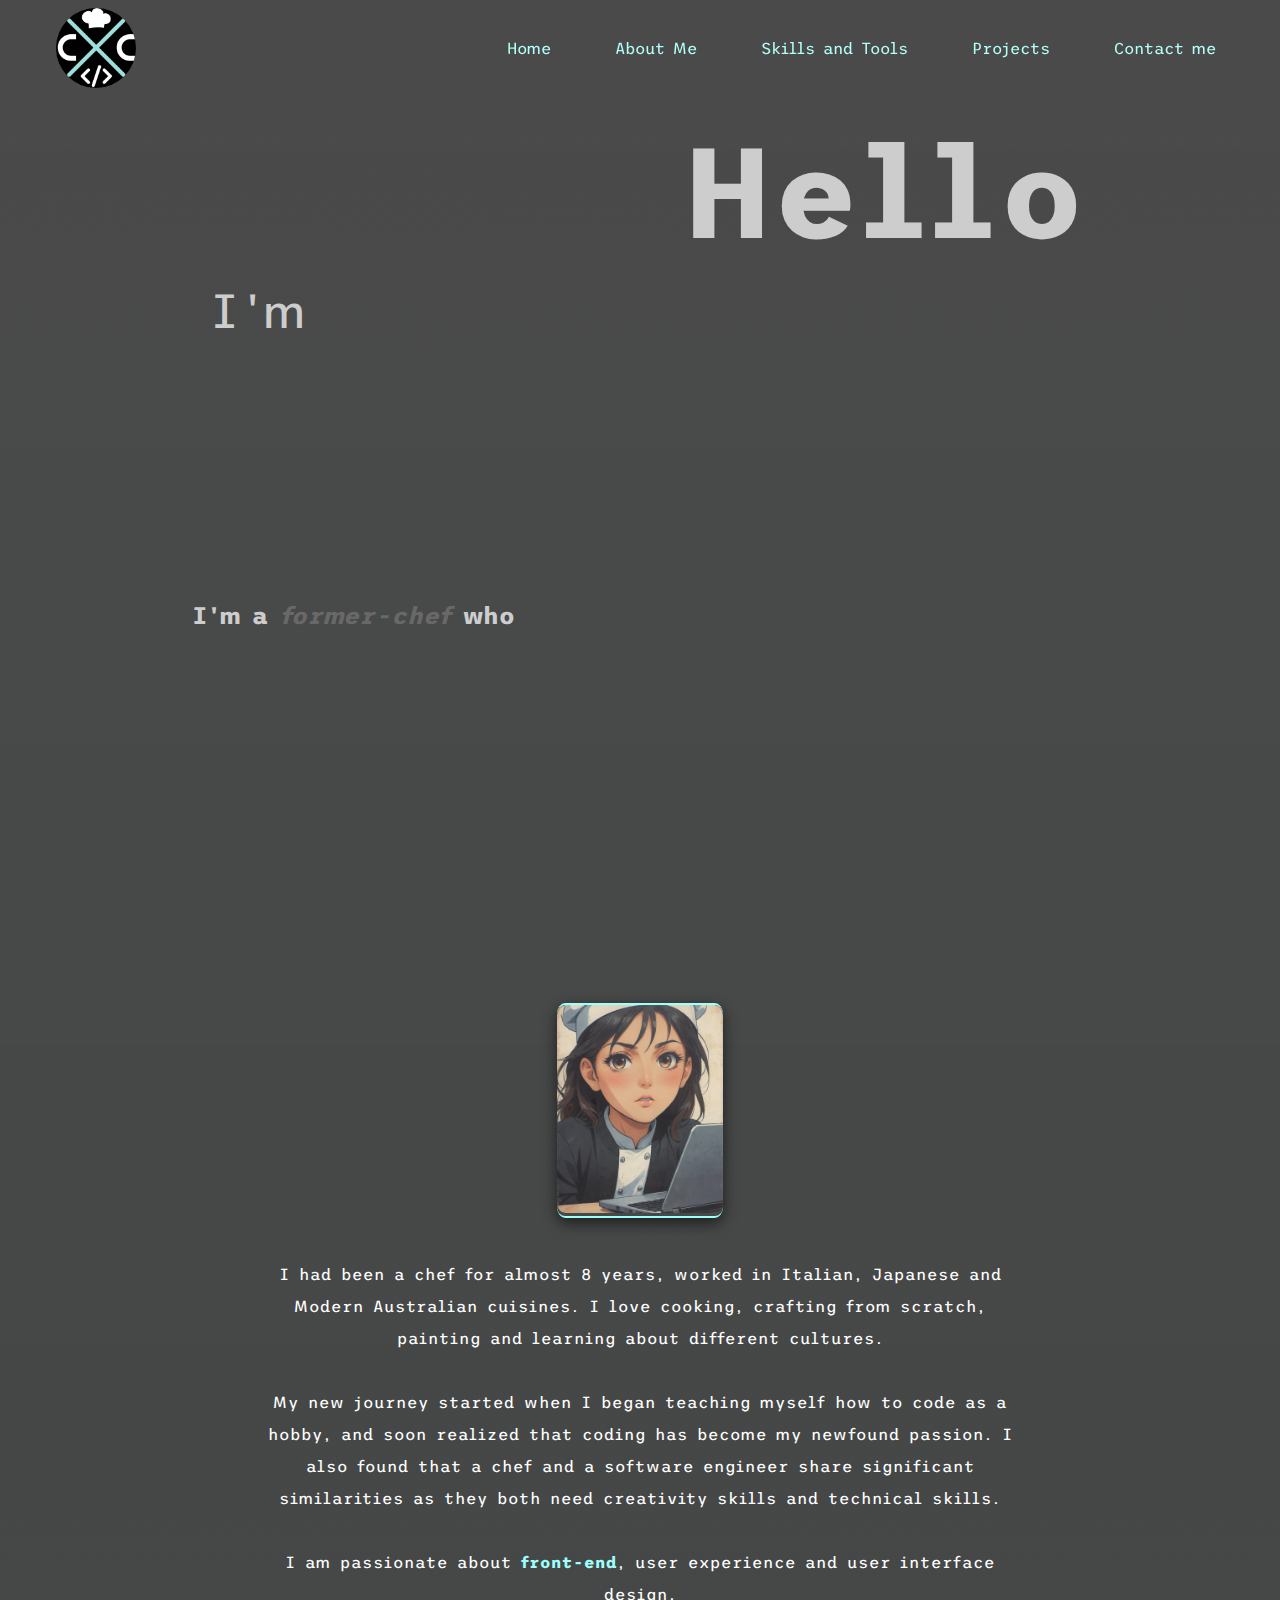
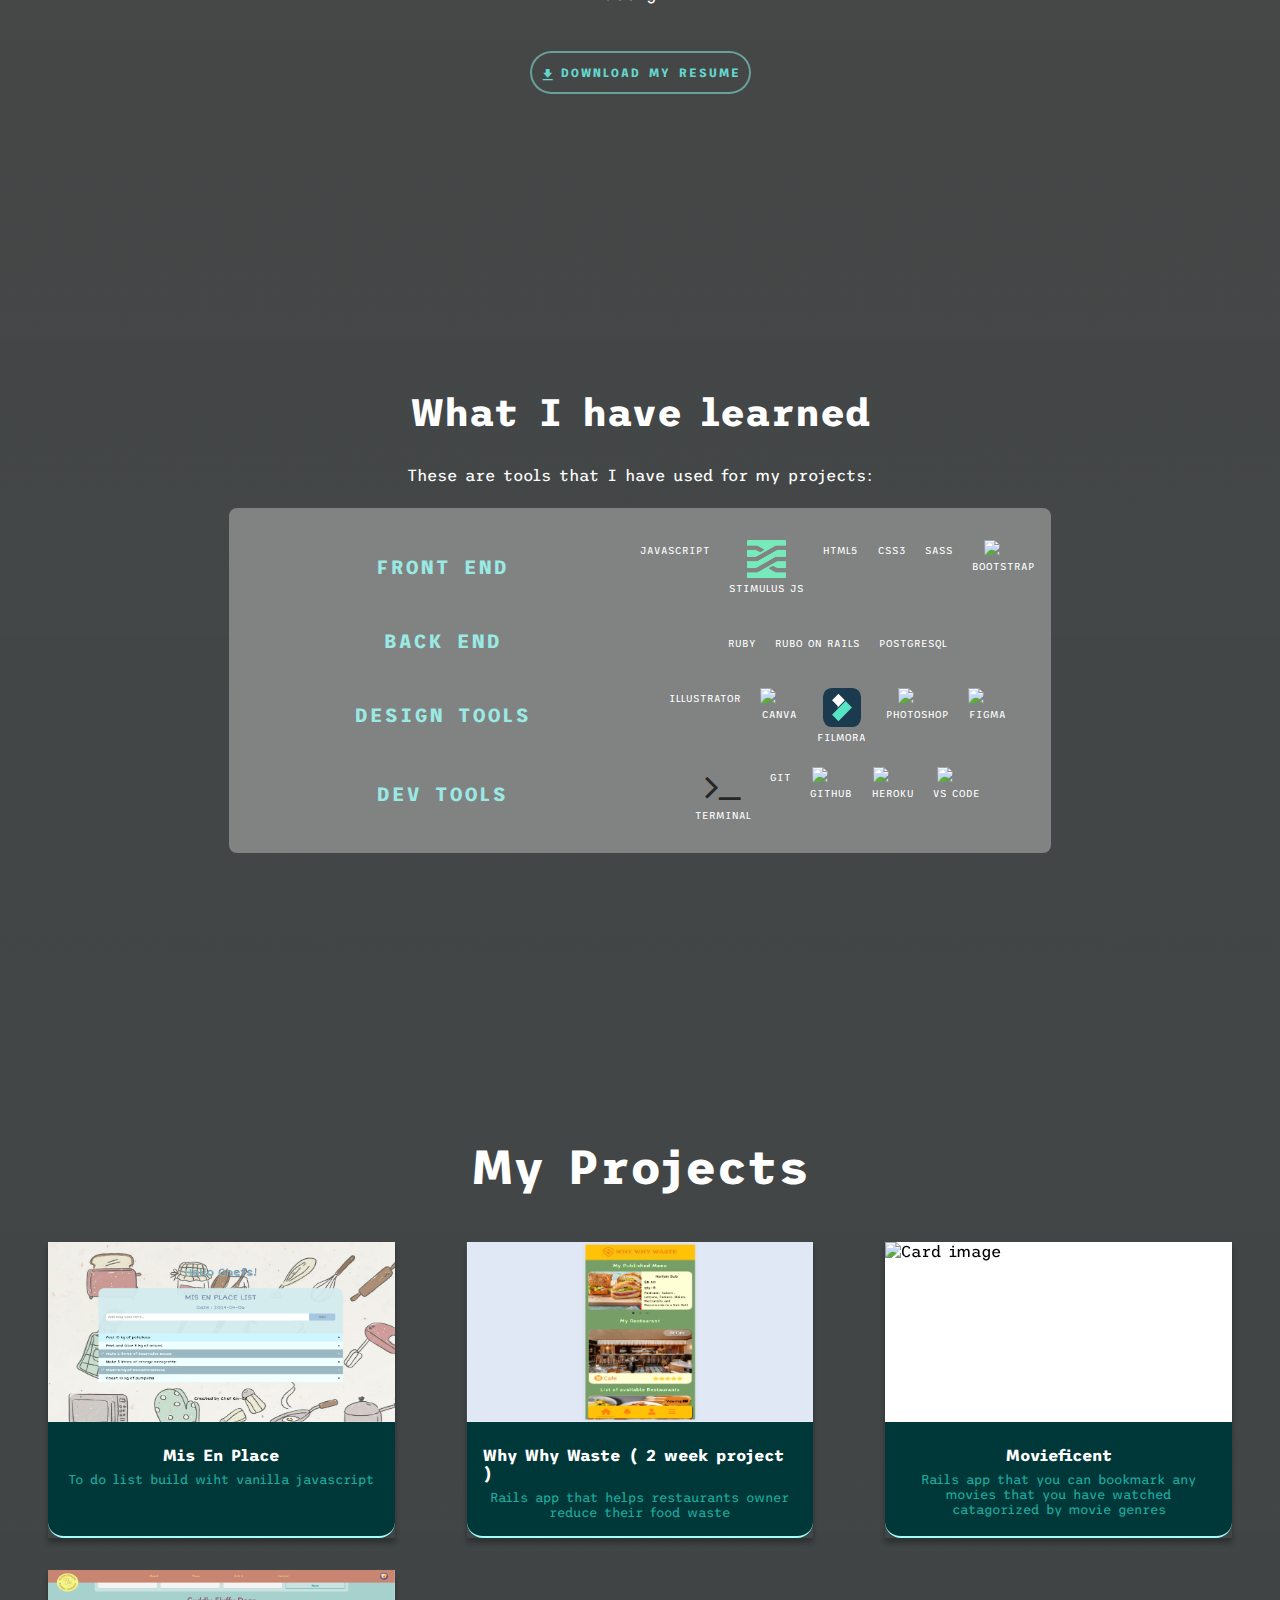
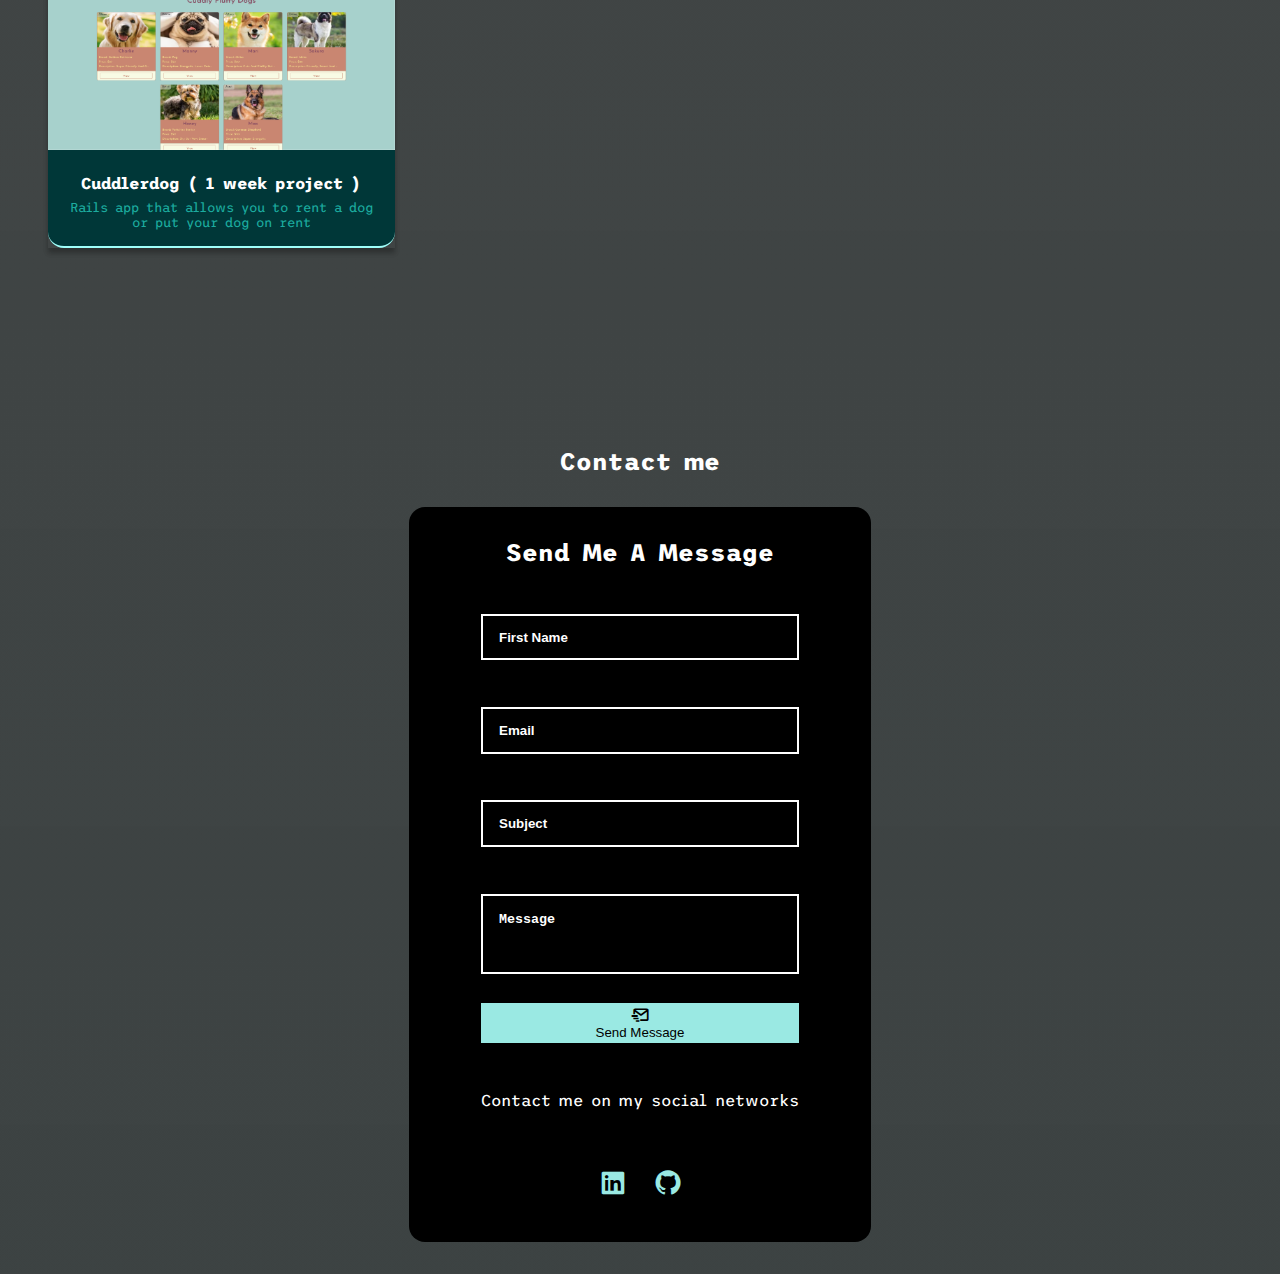
==== index.html @ 303bcf98 "changed about me style" ====
<!DOCTYPE html>
<html lang="en">
  <head>
    <meta charset="UTF-8">
    <meta name="viewport" content="width=device-width, initial-scale=1.0">
    <link rel="icon" href="./assets/images/code.png" type="image/x-icon">
    <title>From Chef to Coder</title>
    <link rel="stylesheet" href="./assets/css/style.css">
    <link href='https://unpkg.com/boxicons@2.1.4/css/boxicons.min.css' rel='stylesheet'>
    <link rel="stylesheet" href="https://maxcdn.bootstrapcdn.com/font-awesome/4.4.0/css/font-awesome.min.css">
    <!-- <link rel="stylesheet" href="https://cdn.jsdelivr.net/npm/bootstrap@4.3.1/dist/css/bootstrap.min.css" integrity="sha384-ggOyR0iXCbMQv3Xipma34MD+dH/1fQ784/j6cY/iJTQUOhcWr7x9JvoRxT2MZw1T" crossorigin="anonymous"> -->
    <link rel="stylesheet" href="https://cdn.rawgit.com/konpa/devicon/df6431e323547add1b4cf45992913f15286456d3/devicon.min.css">
    <link rel="stylesheet" href="https://use.fontawesome.com/releases/v5.0.13/css/all.css" integrity="sha384-DNO">
  </head>

<body>

<header class="header">
  <input type="checkbox" id="check">
  <label for="check" class="icons">
    <i class='bx bx-menu' id="menu-icon"></i>
    <i class='bx bx-x' id="close-icon"></i>
  </label>

  <div class="logo"><a href="#page-1" id="logo"><img id="logo" src="./assets/images/2.png" alt="logo"></a></div>
  <nav class="navbar">
      <ul class="links">
        <li><a href="#page-1" style="--i:0;">Home</a></li>
        <li><a href="#page-2" style="--i:1;">About Me</a></li>
        <li><a href="#page-3" style="--i:1;">Skills and Tools</a></li>
        <li><a href="#page-4" style="--i:2;">Projects</a></li>
        <li><a href="#page-5" style="--i:3;">Contact me</a></li>
      </ul>
    </nav>
</header>

<!---------------------------------- INDEX -------------------------------->
<div class="scroll-container">
  <div class="scroll-page" id="page-1">
    <section class="intro_section">
      <div class="section_container">
        <div id="intro_container">
          <div class="greet">
            <div class="floating">
              <h1 id="intro_greet">H</h1> <h1 id="intro_greet">e</h1> <h1 id="intro_greet">l</h1> <h1 id="intro_greet">l</h1> <h1 id="intro_greet">o</h1>
            </div>
          </div>
          <div class="greet_name">
              <span id="i_am">I'm </span>
              <div class="chutima_container">
                <div class="animated" id="chutima">
                  <div class="container">
                    <div class="row">
                      <div class="col-md-12 text-center">
                        <h3 class="animate-charcter"> CHUTIMA </h3>
                      </div>
                    </div>
                  </div>
                    <!-- <h2 class="intro_name" id="intro_name1">C</h2><h2 class="intro_name" id="intro_name2">H</h2><h2 class="intro_name" id="intro_name3">U</h2><h2 class="intro_name" id="intro_name4">T</h2><h2 class="intro_name" id="intro_name5">I</h2><h2 class="intro_name" id="intro_name6">M</h2><h2 class="intro_name" id="intro_name7">A</h2> -->
                </div>
              </div>
          </div>
          <h3 id="chef">I'm a <em style="color: #686868;">former-chef</em> who</h3>

          <div class="container">
            <div class="animated_intro" id="text_intro">
              <p>also happens to be a creative web developer deeply enthusiastic about crafting dynamic digital experiences on websites.</p>
            </div>
          </div>

        </div>
      </div>
    </section>
  </div>
</div>

<!--------------------------------- ABOUT ME -------------------------------->
<div class="scroll-container">
  <div class="scroll-page" id="page-2">
    <section class="about_me" id="about">
      <div class="about_container">
        <div class="about_content">
          <div class="photo_text">
            <!-- <div class="my_photo_heading"> -->
              <!-- <h1 id="about_me">About Me</h1> -->
              <div class="container_float">
                <div class="avatar">
                    <img id="my_photo" src="./assets/images/anime.png" alt="my_anime_photo"/>
                  </a>
                </div>
              <!-- <div class="my_photo">
                <img id="my_photo" src="./assets/images/anime.png" alt="my_anime_photo">
              </div> -->
              <!-- </div> -->
              <div class="intro_content">
                <p id="introduction">I had been a chef for almost 8 years, worked in Italian, Japanese and Modern Australian cuisines.
                  I love cooking, crafting from scratch, painting and learning about different cultures.
                  <br><br>My new journey started when I began teaching myself how to code as a hobby, and soon realized that coding has become my newfound passion.
                  I also found that a chef and a software engineer share significant similarities as they both need creativity skills and technical skills.
                  <br><br>I am passionate about <strong style="color: #9ffffa">front-end</strong>, user experience and user interface design.</p>
                <a href="./assets/resume/Chutima_Puthachon_resume_only.pdf" id="resume" download="chutima_resume" target="_blank"><i class='bx bxs-download'></i>Download my resume</a>
                <!-- </div> -->
              </div>

        </div>
      </div>
    </div>
    </section>
  </div>
</div>
<!-------------------------------- SKILLS AND TOOLS -------------------------------->
<div class="scroll-container">
  <div class="scroll-page" id="page-3">
    <section class="skills_section" id="skills">
      <div id="skill">
            <h2 id="skills_heading">What I have learned</h2>
              <span id="project_description">These are tools that I have used for my projects:</span>
                <div class="icons-skills">
                  <div class="skills-section row">
                    <h3 id="skill-header">FRONT END</h3>
                      <div class="frontend">
                        <div class="icon">
                          <i class="devicon-javascript-plain colored"></i>JAVASCRIPT</div>
                        <div class="icon">
                          <img src="./assets/images/stimulus-logo-00C9C155E0-seeklogo.com.png"/>STIMULUS JS</div>
                        <div class="icon">
                          <i class="devicon-html5-plain-wordmark colored"></i>HTML5</div>
                        <div class="icon">
                          <i class="devicon-css3-plain-wordmark colored"></i>CSS3</div>
                        <div class="icon">
                          <i class="devicon-sass-original colored"></i>SASS</div>
                        <div class="icon">
                          <img src="https://cdn.jsdelivr.net/gh/devicons/devicon@latest/icons/bootstrap/bootstrap-original-wordmark.svg" />BOOTSTRAP</div>
                      </div>
                    <h3 id="skill-header">BACK END</h3>
                      <div class="backend">
                        <div class="icon">
                          <i class="devicon-ruby-plain-wordmark colored"></i>RUBY</div>
                        <div class="icon">
                          <i class="devicon-rails-plain-wordmark colored"></i>RUBO ON RAILS</div>
                        <div class="icon">
                          <i class="devicon-postgresql-plain-wordmark colored"></i>POSTGRESQL</div>
                      </div>
                    <h3 id="skill-header">DESIGN TOOLS</h3>
                      <div class="design-tools">
                        <div class="icon">
                          <i class="devicon-illustrator-line colored"></i>ILLUSTRATOR</div>
                        <div class="icon">
                          <img src="https://cdn.jsdelivr.net/gh/devicons/devicon@latest/icons/canva/canva-original.svg" />CANVA</div>
                        <div class="icon">
                          <img src="./assets/images/filmora-logo-icon.svg" />FILMORA</div>
                        <div class="icon">
                          <img src="https://cdn.jsdelivr.net/gh/devicons/devicon@latest/icons/photoshop/photoshop-original.svg" />PHOTOSHOP</div>
                        <div class="icon">
                          <img src="https://cdn.jsdelivr.net/gh/devicons/devicon@latest/icons/figma/figma-original.svg" />FIGMA</div>
                      </div>
                    <h3 id="skill-header">DEV TOOLS</h3>
                      <div class="dev-tools">
                        <div class="icon">
                          <i class="fa fa-solid fa-terminal" style="color: #262626;"></i>TERMINAL</div>
                        <div class="icon">
                          <i class="devicon-git-plain colored"></i>GIT</div>
                        <div class="icon">
                          <img src="https://cdn.jsdelivr.net/gh/devicons/devicon@latest/icons/github/github-original.svg" />GITHUB</div>
                        <div class="icon">
                          <img src="https://cdn.jsdelivr.net/gh/devicons/devicon@latest/icons/heroku/heroku-original.svg" />HEROKU</div>
                        <div class="icon">
                          <img src="https://cdn.jsdelivr.net/gh/devicons/devicon@latest/icons/visualstudio/visualstudio-original.svg" />VS CODE</div>
                      </div>
                  </div>
                </div>
            </div>
    </section>
  </div>
</div>
<!-------------------------------- PROJECTS -------------------------------->
<div class="scroll-container">
  <div class="scroll-page" id="page-4">
    <section class="projects_section" id="projects">
      <h3 class="section_subtitle">
        <span id="project-header">My Projects</span>
      </h3>

      <div class="card-deck row">
        <div class="card">
          <div id="img-box">
            <img class="card-img-top" src="./assets/images/project1.png" alt="Card image">
            <div class="middle">
              <a href="https://giv-08.github.io/simple-to-do-list/" target="_blank" class="btn btn-custom">VIEW</a>

            </div>
          </div>
          <div class="card-body">
            <div class="skill-icons">
              <i class="devicon-html5-plain"></i>
              <i class="devicon-css3-plain"></i>
              <i class="devicon-javascript-plain"></i>
            </div>
            <h4 class="card-title">Mis En Place</h4>
            <p class="card-text">To do list build wiht vanilla javascript</p>
          </div>
        </div>

        <div class="card">
          <div id="img-box">
            <img class="card-img-top" src="./assets/images/project2.png" alt="Card image">
            <div class="middle">
              <a href="https://github.com/Giv-08/whywhywaste" target="_blank" class="btn btn-custom">VIEW</a>
            </div>
          </div>
          <div class="card-body">
            <div class="skill-icons">
              <i class="devicon-ruby-plain"></i>
              <i class="devicon-rails-plain-wordmark"></i>
              <i class="devicon-sass-original"></i>
              <i class="devicon-git-plain"></i>
              <i class="devicon-visualstudio-plain"></i>
              <i class="devicon-heroku-original-wordmark"></i>
              <i class="devicon-github-original"></i>
            </div>
            <h4 class="card-title">Why Why Waste ( 2 week project )</h4>
            <p class="card-text">Rails app that helps restaurants owner reduce their food waste</p>
          </div>
        </div>

        <div class="card">
          <div id="img-box">
            <img class="card-img-top" src="./assets/images/project3.png" alt="Card image">
            <div class="middle">
              <a href="https://github.com/Giv-08/rails-watch-list" target="_blank" class="btn btn-custom">VIEW</a>
            </div>
          </div>
          <div class="card-body">
            <div class="skill-icons">
              <i class="devicon-ruby-plain"></i>
              <i class="devicon-rails-plain-wordmark"></i>
              <i class="devicon-sass-original"></i>
              <i class="devicon-git-plain"></i>
              <i class="devicon-visualstudio-plain"></i>
              <i class="devicon-github-original"></i>
            </div>
            <h4 class="card-title">Movieficent</h4>
            <p class="card-text">Rails app that you can bookmark any movies that you have watched catagorized by movie genres</p>
          </div>
        </div>

        <div class="card">
          <div id="img-box">
            <img class="card-img-top" src="./assets/images/project4.png" alt="Card image">
            <div class="middle">
              <a href="https://github.com/Giv-08/ruby-cuddlerdog" target="_blank" class="btn btn-custom">VIEW</a>
            </div>
          </div>
          <div class="card-body">
            <div class="skill-icons">
              <i class="devicon-ruby-plain"></i>
              <i class="devicon-rails-plain-wordmark"></i>
              <i class="devicon-sass-original"></i>
              <i class="devicon-git-plain"></i>
              <i class="devicon-visualstudio-plain"></i>
              <i class="devicon-github-original"></i>
            </div>
            <h4 class="card-title">Cuddlerdog ( 1 week project )</h4>
            <p class="card-text">Rails app that allows you to rent a dog or put your dog on rent</p>
          </div>
        </div>

    </div>
  </section>
</div>
</div>

<!------------------------------- CONTACT ME ------------------------------->
<div class="scroll-container">
  <div class="scroll-page" id="page-5">
    <section class="contact_section" id="contact">
      <div class="contact_container">
        <h2 class="contact_title">
          <span style="color: white;">Contact me</span>
        </h2>
    </div>

    <div class="contact_mail">
      <h2 class="contact_title">
        Send Me A Message
      </h2>

      <form action="" class="contact_form" id="contact_form">
        <div class="contact_grop">
          <div class="contact_box contact_area">
            <input type="text" name="user_name" class="contact_input" id="name" required placeholder="First Name">
            <label for="name" class="contact_label">First Name</label>
          </div>
        </div>

        <div class="contact_email">
          <div class="contact_box contact_area">
            <input type="text" name="user_email" class="contact_input" id="email" required placeholder="Email">
            <label for="email" class="contact_label">Email</label>
          </div>
        </div>

        <div class="contact_grop">
          <div class="contact_box contact_area">
            <input type="text" name="user_subject" class="contact_input" id="subject" required placeholder="Subject">
            <label for="subject" class="contact_label">Subject</label>
          </div>
        </div>

        <div class="contact_grop">
          <div class="contact_box contact_area">
            <textarea type="text" name="user_message" class="contact_input" id="message" required placeholder="Message"></textarea>
            <label for="message" class="contact_label">Message</label>
          </div>
        </div>

        <p class="contact_message" id="contact_message"></p>

        <button class="contact_btn">
          <i class='bx bx-mail-send' ></i> Send Message
        </button>
      </form>

      <div class="contact_social">
        <div class="contact_box">
          <span id="contact_me">Contact me on my social networks</span>
        </div>
        <div class="contact_social_links">
          <a href="https://www.linkedin.com/in/chutima-puthachon-a42012284" target="_blank" class="social_link">
            <i class='bx bxl-linkedin-square' style="color: #9ae9e3;"></i>
          </a>
          <a href="https://github.com/Giv-08" target="_blank" class="social_link">
            <i class='bx bxl-github' style="color:#9ae9e3;"></i>
          </a>
        </div>
      </div>
    </div>
    </section>
  </div>
</div>
<!-------------------------------- FOOTER  ----------------------------------->



<!---------------------- EMAILJS ----------------------->
<script
  src="https://cdn.jsdelivr.net/npm/@emailjs/browser@4/dist/email.min.js">
</script>
<!-------------------- MAIN JS ------------------------>
<script
  type="text/javascript"
  src="./assets/js/main.js">
</script>
</body>
</html>
---- assets/css/style.css ----
@import url('https://fonts.googleapis.com/css2?family=Martian+Mono:wght@100..800&family=Trispace:wght@100..800&display=swap');
@import "font-awesome";
@import "responsive.css";

* {
  padding: 0;
  margin: 0;
  box-sizing: border-box;
}

body, html { overflow-x:hidden; }

html {
  scroll-behavior: smooth;
}

body {
  background-image: linear-gradient(#000000b5, rgba(2, 10, 10, 0.77)), url(https://wallpapers.com/images/hd/cooking-background-kk2seuicibm5qx0o.jpg);
  background-size: cover;
  background-position: center;
  font-family: "Trispace", sans-serif;
}

a {
  background-color: #ffffff3c;
  padding: 8px;
  border-radius: 1rem;
  text-decoration: none;
  color: #ffffff;
}
/* INDEX */

li {
  list-style: none;
  width: max-content;
}


p {
  color: #cdcdcd;
}
/* HEADER */
.header {
  display: flex;
  position: fixed;
  width: 100vw;
  z-index: 1;
}

.header::before {
  /* content: ""; */
  position: absolute;
  top: 0;
  left: 0;
  width: 100%;
  height: 100%;
}

a#logo {
  background: transparent;
}

div.logo {
  display: flex;
  align-items: center;
}

/* top link hover */
ul.links li a {
  background-image: linear-gradient(
    to right,
    #6ACFC7,
    #1c857d 50%,
    #b3fff9 50%
  );
  background-size: 200% 100%;
  background-position: -100%;
  display: inline-block;
  padding: 5px 0;
  position: relative;
  -webkit-background-clip: text;
  -webkit-text-fill-color: transparent;
  transition: all 0.3s ease-in-out;
}

ul.links li a:before {
  content: '';
  background: #6ACFC7;
  display: block;
  position: absolute;
  bottom: -3px;
  left: 0;
  width: 0;
  height: 3px;
  transition: all 0.3s ease-in-out;
}

ul.links li a:hover {
 background-position: 0;
}

ul.links li a:hover::before{
  width: 100%;
}

#logo {
  width: 80px;
  border-radius: 50%;
  margin: 0 1.5rem;
}

ul.links {
  display: flex;
  align-items: center;
}

ul.links li a {
  margin: 2rem;
  font-size: 1rem;
  color: #6ACFC7;
}

ul.links li a:hover {
  color: #85fff5;
  cursor: pointer;
  transition: 200ms ease-in-out;
}

.navbar {
  width: 100vw;
  height: 6rem;
  margin: 0 2rem;
  display: flex;
  justify-content: flex-end;
}

.navbar .logo a {
  font-size: 1.5rem;
  font-weight: bold;
}

/* ICON */
/* HAMBURGER BAR */
#check {
  display: none;
}

div.toggle_btn {
  display: flex;
  align-items: center;
}

.icons {
  position: absolute;
  right: 0;
  top: 5px;
  font-size: 2.8rem;
  color: white;
  cursor: pointer;
  display: none;
}

/* INDEX */
/* INTRODUCTION */
@keyframes float {
	0% {
		box-shadow: 0 5px 15px 0px rgba(0,0,0,0.6);
		transform: translatey(0px);
	}
	50% {
		box-shadow: 0 25px 15px 0px rgba(0,0,0,0.2);
		transform: translatey(-20px);
	}
	100% {
		box-shadow: 0 5px 15px 0px rgba(0,0,0,0.6);
		transform: translatey(0px);
	}
}

.container_float {
	width: 100%;
	height: 100%;
	display: flex;
	flex-direction: column;
	justify-content: center;
	align-items: center;
}

.avatar {
	box-sizing: border-box;
	border-top: 2px #9ffffa solid;
  border-bottom: 2px #9ffffa solid;
	border-radius: 5%;
	overflow: hidden;
	box-shadow: 0 5px 15px 0px rgba(0,0,0,0.6);
	transform: translatey(0px);
	animation: float 6s ease-in-out infinite;
	img { width: 100%; height: auto; }
}




div#intro_container {
  max-width: 100vw;
  height: 85vh;
}

.greet {
  display: flex;
  justify-content: flex-end;
}

h2#intro_name1.intro_name {
  color: #9ae9e3;
  font-size: 125px;
}

div.chutima_container {
  max-width: 100vw;
}

#chutima {
  display: flex;
  align-items: baseline;
  justify-content: flex-start;
}

h1#about_me {
  font-size: 4vw;
}

h1#intro_greet {
  font-size: 10vw;
  color: #cdcdcd;
  width: fit-content;
  letter-spacing: 5px;
}

h1#intro_greet:hover {
  color: #f0f0f0;
  cursor: pointer;
  transition: 400ms ease-in-out;
  text-shadow:  2px 2px 5px #a1a1a1;
}

#intro_container h2 {
  font-size: 6rem;
  color:#cdcdcd;
  margin-right: 1.5rem;
}

#i_am {
  font-size: 3rem;
  color:#cdcdcd;
}

em {
  margin: 0 12px;
}

div.greet_name {
  display: flex;
  justify-content: space-around;
}

h2.intro_name {
  font-size: 6rem;
}

.floating {
  animation-name: floating;
  animation-duration: 2.3s;
  animation-iteration-count: infinite;
  animation-timing-function: ease-in-out;
  margin-left: 30px;
  display: flex;
  flex-wrap: wrap;
  justify-content: center;
}

@keyframes floating {
  0% { transform: translate(0,  0px); }
  50%  { transform: translate(0, 15px); }
  100%   { transform: translate(0, -0px); }
}

#chef {
  font-size: 1.5rem;
  color: #cdcdcd;
  display: flex;
  justify-content: flex-start;
}

.animate-charcter {
  text-transform: uppercase;
  background-image: linear-gradient(204deg, #003b41 10%, #00805a 29%, #27f9e6 67%, #8dd2c5 50%);
  background-size: 200% auto;
  color: #fff;
  background-clip: text;
  -webkit-background-clip: text;
  -webkit-text-fill-color: transparent;
  animation: textclip 5s linear infinite;
  display: inline-block;
  font-size: 12vw;
  position: relative;
  right: 2rem;
}

@keyframes textclip {
  to {
    background-position: 200% center;
  }
}

.intro_text_wrap {
  display: flex;
  justify-content: flex-end;
}

div.intro_text {
  width: 70%;
  letter-spacing: 1px;
  font-size: 16px;
}

.animated_intro p {
  font-size: 1.5vw;
  position: relative;
  bottom: 30px;
  left: 12rem;
  line-height: 2rem;
  text-align: center;
}

section.intro_section {
  min-height: 100vh;
  display: flex;
  justify-content: center;
  align-items: flex-end;
}

div.section_container {
  width: 70%;
    color: white;
    display: flex;
    white-space: pre-line;
    justify-content: center;
}

/* ABOUT ME */
.scroll-container {
  display: flex;
  justify-content: center;
  position: relative;
  bottom: 2rem;
}

section.about_me {
  min-height: 100vh;
  position: relative;
}

#about_me {
  color: white;
  text-align: center;
  margin-bottom: 20px;
}

div.about_container {
  display: flex;
  justify-content: center;
}

div.my_photo {
  display: flex;
   justify-content: center;
}

div.photo_text {
  display: flex;
  flex-direction: column;
}

div.about_content {
  position: absolute;
  top: 15%;
  display: flex;
  max-width: 100vw;
  align-items: center;
  flex-direction: column;
}

img#my_photo {
  width: 13vw;
  border-radius: 5%;
}

#introduction {
  width: 65vw;
  text-align: center;
  color: white;
  padding: 40px;
  line-height: 2rem;
  letter-spacing: 1px;
}

div.intro_content {
  display: flex;
  align-items: center;
  flex-direction: column;
  margin-bottom: 2rem;
}

#resume:hover {
  transform: scale(1.08);
  transition: all .5s ease;
}

#resume {
  color: #9ae9e3;
}

/* SKILLS AND TOOLS */
/* icon */

i.bx.bxs-download {
  font-size: 15px;
  position: relative;
  top: 2px;
  margin-right: 4px;
}

div.icon {
  display: flex;
  flex-direction: column;
  font-size: 10px;
  align-items: center;
}

div.icons-skills {
  display: flex;
  max-width: 100vw;
  justify-content: center;
}

#skill-header {
  color: #9ae9e3;
}

#skill {
  color: white;
  text-align: center;
  width: 100vw;
}

div.skills-section {
  margin: 1.5rem 12rem;
  grid-template-columns: 1fr 1fr;
  align-items: center;
  font-size: 4vw;
}

.skills-section > h3 {
  font-size: 1.2rem;
  margin: 12px;
  letter-spacing: 3px;
}

.frontend, .backend, .database, .design-tools, .dev-tools {
  display: flex;
  justify-content: center;
  gap: 1.2rem;
}

.skills-section i {
  font-size: 3vw;
  margin-bottom: 5px;
}

.skills-section img {
  width: 3vw;
  margin-bottom: 5px;
}

div.skills-section.row {
  grid-template-columns: 1fr 1fr;
  display: grid;
  justify-items: center;
  grid-row-gap: 1.5rem;
  background: #ffffff54;
  padding: 2rem 1rem;
  border-radius: .5rem;
}

.iconify {
  font-size: 2.7em;
  margin-top: 2px;
}

/* CONTACT ME */
.contact {
  padding-bottom: 0;
}

.contact_container {
  margin-top: 5rem;
}

.contact_mail {
  background-color: black;
  padding: 2rem 4.5rem 2.5rem;
  border-radius: 1rem;
}

section#contact.contact_section {
  display: flex;
  flex-direction: column;
  align-items: center;
}

#contact_me {
  color: white;
}

.contact_title {
  color: white;
  text-align: center;
  margin-bottom: 2rem;
}

label {
  color: white;
}

.contact_form, .contact_group {
  display: grid;
  row-gap: 1.2rem;
}

.contact_form {
  position: relative;
}

.contact_box {
  position: relative;
  width: 100%;
  margin-top: 1rem;
  height: 58px;
}

.contact_input {
  position: absolute;
  width: 100%;
  height: 80%;
  background-color: black;
  border: 2px solid white;
  color: white;
  padding: .5rem 1rem;
  font-weight:700;
  transition: border .4s, background-color .4s;
}

textarea#message.contact_input {
  height: 5rem;
}

button.contact_btn {
  margin-top: 2rem;
  height: 2.5rem;
}

div.contact_social {
  display: flex;
  align-items: center;
  flex-direction: column;
  margin-top: 2rem;
}

.contact_input::placeholder {
  color: white;
  transition: opacity .4s;
}

.contact_input:focus {
  border: 3px solid white;
}

.contact_input:-webkit-autofill {
  transition: background-color 6000s, color 6000s;
}

.contact_label {
  position: absolute;
  top: -16px;
  left: 10px;
  color: white;
  font-size: .7rem;
  font-weight: 300;
  background-color: black;
  padding: 8px;
  pointer-events: none;
  transition: top .4s, opacity .4s, background-color .4s;
  opacity: 0;
}

.contact_area textarea {
  resize: none;
  padding-top: 1rem;
}

/* buttons */
a#resume {
  max-width: 20vw;
  display: flex;
  text-decoration: none;
  outline: none;
  cursor: pointer;
  font-size: 12px;
  line-height: 1;
  border-radius: 500px;
  transition-property: background-color, border-color, color, box-shadow, filter;
  transition-duration: .2s;
  border: 1px solid transparent;
  letter-spacing: 2px;
  text-transform: uppercase;
  white-space: normal;
  font-weight: 700;
  text-align: center;
  padding: 7px 10px 7px;
  color: #64d6ce;
  box-shadow: inset 0 0 0 2px #69a09c;
  background-color: #9fdfdb00;
  height: 5vh;
  transition: 300ms ease-in-out;
  align-items: center;
}

a#resume:hover {
  cursor: pointer;
  color: #9fdfdb;
  text-shadow: 1px 1px 1px 2px #1f2222;
  background-color: #04423ad8;
}

/*  animated text */
.animated {
	padding: 0;
	margin: 0;
	margin-left: 45%;
	transform: translateX(-100%);
	opacity: 0;
	animation: slide-in-anim 2.5s ease-in-out forwards;
}

.animated_intro {
	padding: 0;
	margin: 0;
	margin-left: 50%;
	transform: translateX(-100%);
	opacity: 0;
	animation: slide-in-anim 2.5s ease-in-out forwards;
}

div#text_intro.animated_intro {
  width: 80%;
}

@keyframes slide-in-anim {
	20% {
		opacity: 0;
	}
	60% {
		transform: translateX(-45%);
	}
	75% {
		transform: translateX(-52%);
	}
	100% {
		opacity: 1;
		transform: translateX(-50%);
	}
}

.contact_btn {
  background-color: #9ae9e3;
  cursor: pointer;
  border: none;
}

i.bx.bx-mail-send {
  font-size: 20px;
  display: flex;
  align-content: center;
  justify-content: center;
}

/* placeholder disappear */
.contact_input:focus::placeholder {
  opacity: 0;
}

/* move label up $ sticky label */
.contact_input:focus + .contact_label, .contact_input:not(:placeholder-shown).contact_input:not(:focus) + .contact_label {
  opacity: 1;
  top: -16px;
}

div.contact_social_links {
  margin-top: 1.2rem;
}

a.social_link {
  font-size: 30px;
  text-decoration: none;
  background: transparent;
}

.contact_social_links {
  column-gap: 2.75rem;
}

.social_link {
  padding: 5px;
  place-items: center;
  transition: background-color .3s;
}

.social_link:hover {
  color: #ffffff;
}

#contact_message {
  color: white;
  font-size: 15px;
  position: absolute;
  bottom: -2.5rem;
  left: 0;
  text-align: center;
}
/* skills and tools */
#skills {
  height: 100vh;
  display: flex;
  align-items: center;
}

#skills_heading {
  font-size: 3vw;
  margin: 2rem;
}

/* projects */
div.card-deck {
  margin: 3rem;
  display: grid;
  grid-template-columns: 1fr 1fr 1fr;
  column-gap: 4.5rem;
  row-gap: 2rem;
  justify-items: center;
}

#img-box {
  position: relative;
  background-color: white;
}

.card-img-top {
  height: 20vh;
  width: 100%;
  opacity: 1;
  display: block;
  transition: .5s ease;
  backface-visibility: hidden;
  /* background-color: linear-gradient(90deg, rgba(255, 255, 255, 0.607),rgba(0, 0, 0, 0.364)); */
}

.middle {
  transition: .5s ease;
  opacity: 0;
  position: absolute;
  top: 50%;
  left: 50%;
  transform: translate(-50%, -50%);
  -ms-transform: translate(-50%, -50%);
  text-align: center;
}

div.skill-icons i {
  color: #b7fff3;
}

#img-box:hover .card-img-top {
  opacity: 0.3;
}

#img-box:hover .middle {
  opacity: 1;
}

.projects {
  color: #93a1a1;
  background-color:  #1b776a;
  border-bottom: 1px solid #dbdbdb;
}

.projects p {
  font-size: 15px;
}

.btn-custom {
  position: absolute;
  top: 35%;
  left: 50%;
  transform: translate(-50%, -50%);
  -ms-transform: translate(-50%, -50%);
  background-color: #81fcd99b;
  color: white;
  font-size: 16px;
  padding: 12px 24px;
  border: none;
  cursor: pointer;
  border-radius: 5px;
}

.btn-custom:hover {
  transition: 200ms ease-in-out;
  background-color: transparent;
  border: 2px solid  #69cdb0;
  color:  #69cdb0;
}

.projects a {
  color: #fdf6e3;
}

.card-title {
  color: white;
}

.card-text {
  text-align: center;
  color: #1cab9f;
  font-size: 13px;
}

.card {
  position: relative;
  display: flex;
  width: 100%;
  box-shadow: 0 5px 5px 0 rgba(0, 0, 0, 0.17), 0 5px 5px 0 rgba(0, 0, 0, 0.13);
  flex-direction: column;
}

.card-body{
  display: flex;
  border-bottom: 2px solid #9ffffa;
  background-color: #003738;
  padding: 1rem 1rem;
  flex-direction: column;
  align-items: center;
  gap: .5rem;
  height: 100%;
  border-bottom-left-radius: 1rem;
  border-bottom-right-radius: 1rem;
}


h3.section_subtitle {
  text-align: center;
  color:white;
  font-size: 3rem;
}

#projects {
  height: 100vh;
  display: flex;
  align-items: center;
  flex-direction: column;
  justify-content: center;
}

/*--------------------- RESPONSIVE DESIGN ----------------------*/
@media(max-width: 1130px) {

  .skills-section img {
    width: 4vw;
  }

  .skills-section i {
    font-size: 4vw;
  }
}

@media(max-width: 992px) {

  .navbar .links {
    display: flex;
    font-size: 1rem;
  }

  #logo {
    width: 70px;
    transition: 400ms ease;
  }

  h1#intro_greet {
    font-size: 12vw;
  }

  #intro_container h2 {
    font-size: 4rem;
  }

  div#chutima.animated {
    position: relative;
    right: 1rem;
  }

  .animated_intro p {
    font-size: 2vw;
    position: relative;
    left: 8rem;
  }

  a#resume {
    max-width: 30vw;
    padding: 5px;
    height: 4.5vh;
  }

  i.bx.bxs-download {
    font-size: 17px;
    position: relative;
    left: 5px;
  }

  .skills-section i {
    font-size: 5vw;
  }

  .skills-section img {
    width: 5vw;
  }

  div.card-deck {
    grid-template-columns: 1fr 1fr;
    row-gap: 2rem;
  }

  #projects {
    position: relative;
    top: 15%;
  }
}
/* ------------------------------------------------------- */
@media (max-width: 768px) {
  div#intro_container {
    height: 80vh;
  }

  #logo {
    top: 10px;
    position: relative;
    width: 65px;
  }

  ul.links li a {
    font-size: 1rem;
    margin: 1.2rem;
  }

  h1#intro_greet {
    font-size: 15vw;
    right: 8vw;
    position: relative;
  }

  #i_am {
    font-size: 5vw;
    margin-left: 2rem;
  }

  #chutima {
  display: flex;
  justify-content: center;
  align-items: center;
  }

  #intro_container h2 {
    font-size: 3.5rem;
  }

  #chef {
    font-size: 4vw;
    margin-left: 2rem;
  }

  .animated_intro p {
    font-size: 2.2vw;
    position: relative;
    bottom: 30px;
    left: 2rem;
  }

  .icons {
    display: inline-flex;
    padding: 2rem;
    position: absolute;
    top:0;
  }

  #check:checked~.icons #menu-icon {
    display: none;
  }

  .icons #close-icon {
    display: none;
  }

  #check:checked~.icons #close-icon {
    display: block;
  }

  .navbar {
    display: flex;
    align-items: center;
    justify-content: center;
    position: absolute;
    top: 110%;
    left: -30px;
    height: 0;
    overflow: hidden;
    width: 100%;
    background: rgb(0 0 0 / 17%);
    backdrop-filter: blur(10px);
  }

  #check:checked~.navbar {
    height: 14rem;
  }

  .navbar .links {
    display: flex;
    flex-direction: column;
  }
  .navbar a {
    display: block;
    font-size: 0.8rem;
    margin: 0;
    text-align: center;
    transform: translateY(-10px);
    transition: .3s ease;
    opacity: 0;
  }

  #check:checked~.navbar {
    height: 10rem;
  }

  #check:checked~.navbar a {
    transform: translateY(-15px);
    opacity: 1;
    transition-delay: calc(.15 * var(--i)) ;
  }

  li {
    margin-bottom: -30px;
  }

  .scroll-container {
    display: flex;
    justify-content: center;
    position: relative;
    bottom: 20px;
  }

  p#introduction {
    font-size: 0.8rem;
    letter-spacing: 1px;
    line-height: 20px;
  }

  img#my_photo {
    width: 22vw;
  }

  a#resume {
    max-width: 30vw;
    padding: 10px;
    height: 4.5vh;
    font-size: 12px;
  }

  .skills-section i {
    font-size: 5vw;
  }

  .skills-section img {
    width: 5vw;
  }

  div.skills-section {
    margin: 2rem 4rem;
  }
  .skills-section > h3 {
    font-size: .8rem;
  }

  .projects_subtitle {
    font-size: 2.2vw;
  }

  #projects {
  position: relative;
  top: 10%;
  }

  h3.section_subtitle {
  font-size: 2rem;
  }

  .projects_container {
    grid-template-columns: 1fr 1fr;
  }
}
/* ------------------------------------------------------- */
@media(max-width: 600px) {
  .projects_container {
  row-gap: 5rem;
  }

  div.card-deck {
    grid-template-columns: 1fr;
    row-gap: 2rem;
  }
}
/* ------------------------------------------------------- */
@media(max-width: 500px) {
  div#intro_container {
    height: 80vh;
  }

  p#introduction {
    font-size: 0.7rem;
    letter-spacing: 1px;
    line-height: 15px;
  }

  #intro_container h2 {
    font-size: 3rem;
    margin-right: .8rem;
  }

  #chef {
    font-size: 5vw;
    margin-left: 2rem;
  }

  .animated_intro p {
    font-size: 3vw;
    position: relative;
    bottom: 30px;
    left: 1rem;
  }

  img#my_photo {
    width: 20vw;
  }

  a#resume {
    max-width: 35vw;
    padding: 10px;
    height: 4.5vh;
    font-size: 10px;
  }

  .frontend, .backend, .database, .design-tools, .dev-tools {
  gap: 1rem;
  }

  div.skills-section.row {
    grid-template-columns: 1fr;
  }

  #skills_heading {
    font-size: 4vw;
  }

  #project_description {
    font-size: 12px;
  }

  .projects_container {
    grid-template-columns: 1fr;
    row-gap: 2rem;
  }

  .projects_subtitle {
    font-size: 3.8vw;
  }

  #projects {
    position: relative;
    top: 5%;
  }

  .projects_img {
    max-width: 65vw;
  }
}

/* ------------------------------------------------------- */
@media(max-width: 375px) {
  #intro_container h2 {
    font-size: 2rem;
    margin-right: 1rem;
  }

  div#intro_container {
    height: 75vh;
  }

  h2#intro_name1.intro_name {
    font-size: 3.5rem;
  }

  div.greet_name {
    display: flex;
    justify-content: center;
  }

  img#my_photo {
    width: 25vw;
  }

  .animated_intro p {
    font-size: 4vw;
    position: relative;
    bottom: 30px;
    left: 1rem;
  }

  a#resume {
    position: relative;
    bottom: 1rem;
    max-width: 40vw;
    padding: 7px;
    height: 4.5vh;
    font-size: 8px;
  }

  .scroll-container {
    display: flex;
    justify-content: center;
    position: relative;
    top: 2rem;
  }

  /* h2#skills {
    font-size: 4vw;
    margin-top: 3rem;
  } */

  .skills-section i {
    font-size: 6vw;
  }

  .skills-section img {
    width: 6vw;
  }

  .frontend, .backend, .database, .design-tools, .dev-tools {
    display: grid;
    grid-template-columns: 1fr 1fr;
  }

  div.about_content {
    position: absolute;
    top: 10%;
    display: flex
  }

  h3.section_subtitle {
    font-size: 1.5rem;
  }

  .projects_container {
    row-gap: 1rem;
  }

  .projects_title {
    font-size: 20px;
  }

  #projects {
    position: relative;
    top: 10%;
  }
}

/* ------------------------------------------------------- */
@media(max-width: 280px) {
  .animated_intro p {
  font-size: 4vw;
  position: relative;
  bottom: 30px;
  left: 1rem;
  }

  #i_am {
    font-size: 6vw;
    margin-left: 3rem;
  }
  p#introduction {
    font-size: 0.5rem;
    letter-spacing: 1px;
    line-height: 15px;
  }

  #introduction {
    min-width: 75vw;
  }

  div.my_photo_heading {
    position: relative;
    right: -25px;
    bottom: 20px;
  }

  a#resume {
    max-width: 50vw;
    padding: 7px;
    height: 4.5vh;
    font-size: 8px;
  }

  /* h2#skills {
    margin-top: 2rem;
    font-size: 6vw;
  } */

  .scroll-container {
    display: flex;
    justify-content: center;
    position: relative;
    bottom: 70px;
  }

  div.about_content {
    position: absolute;
    top: 15%;
  }

  /* #skill {
    margin-top: 1rem;
  } */

  /* div.skills-section.row {
    grid-template-columns: 1fr 1fr;
  } */

  .skills-section > h3 {
    font-size: 0.5rem;
  }

  .projects_subtitle {
    font-size: 4vw;
  }

  ul.links li a {
    font-size: 0.8rem;
    margin: 1.2rem;
  }
}
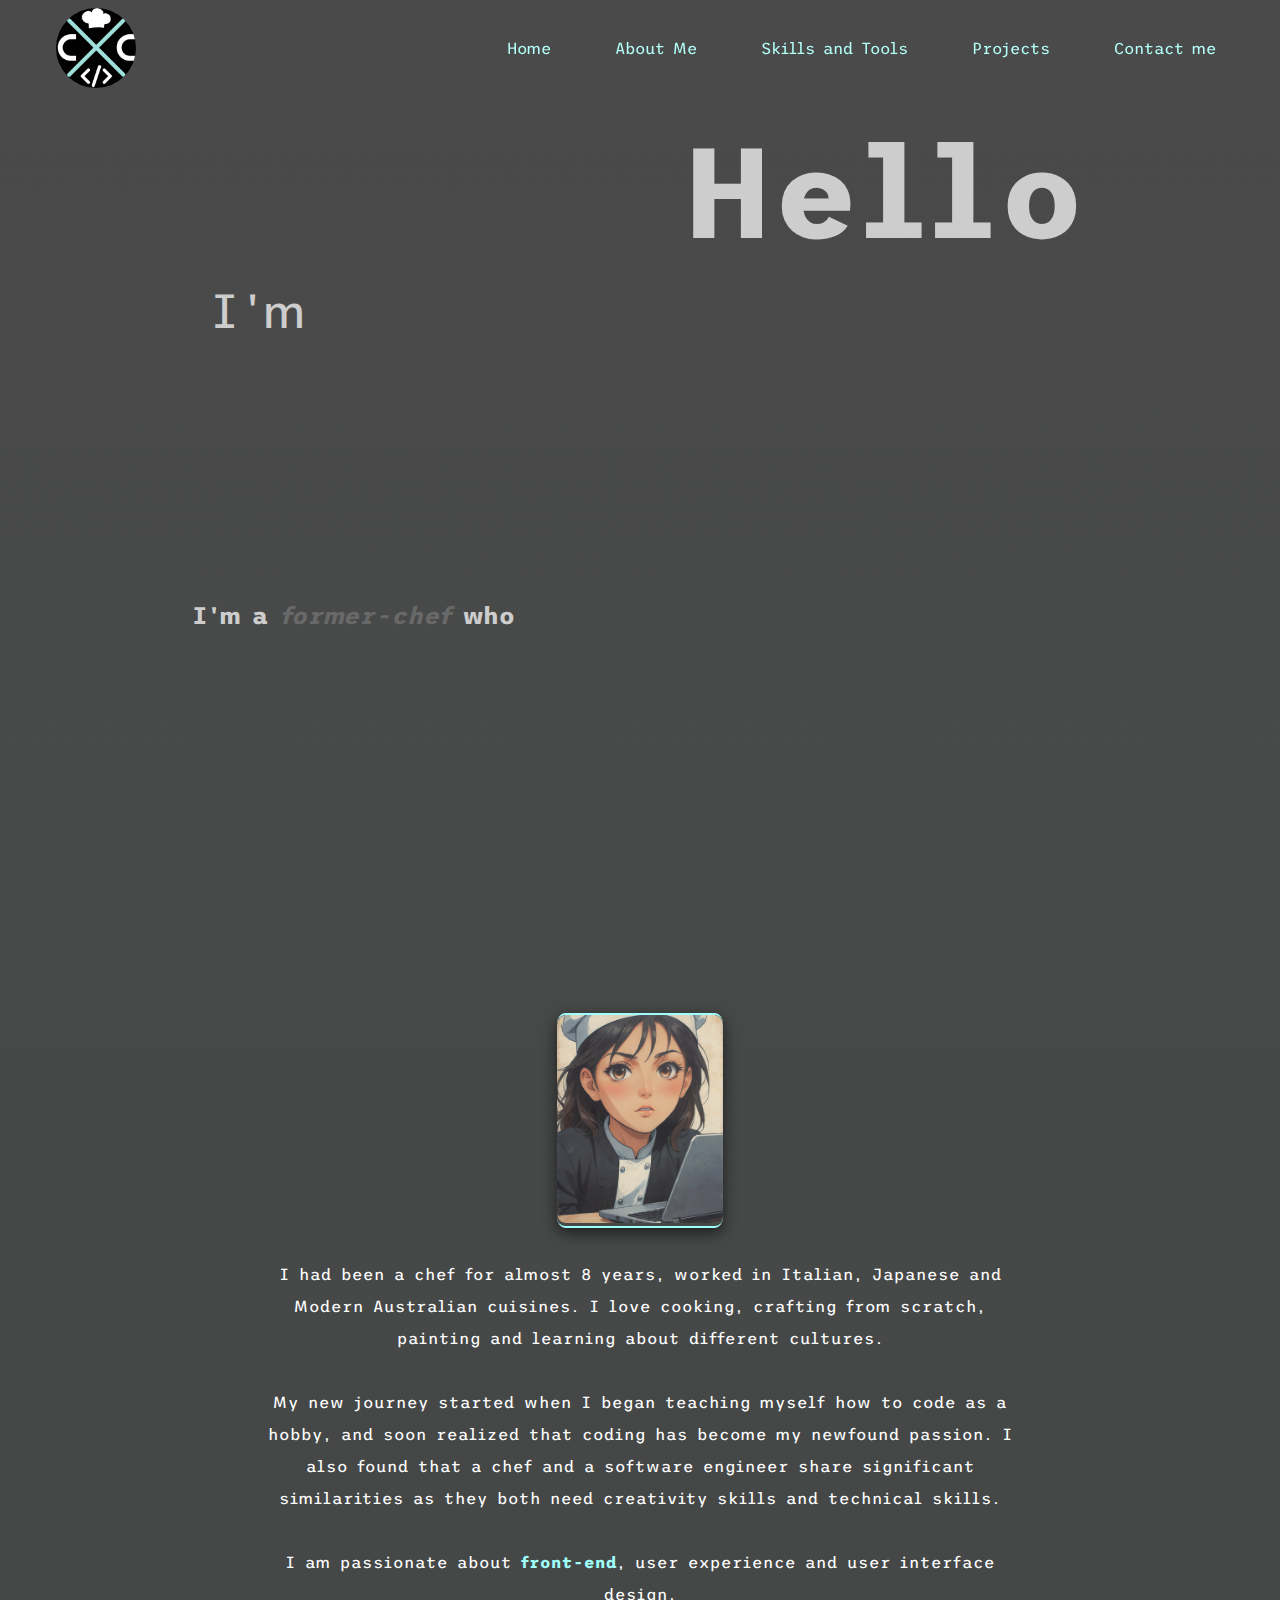
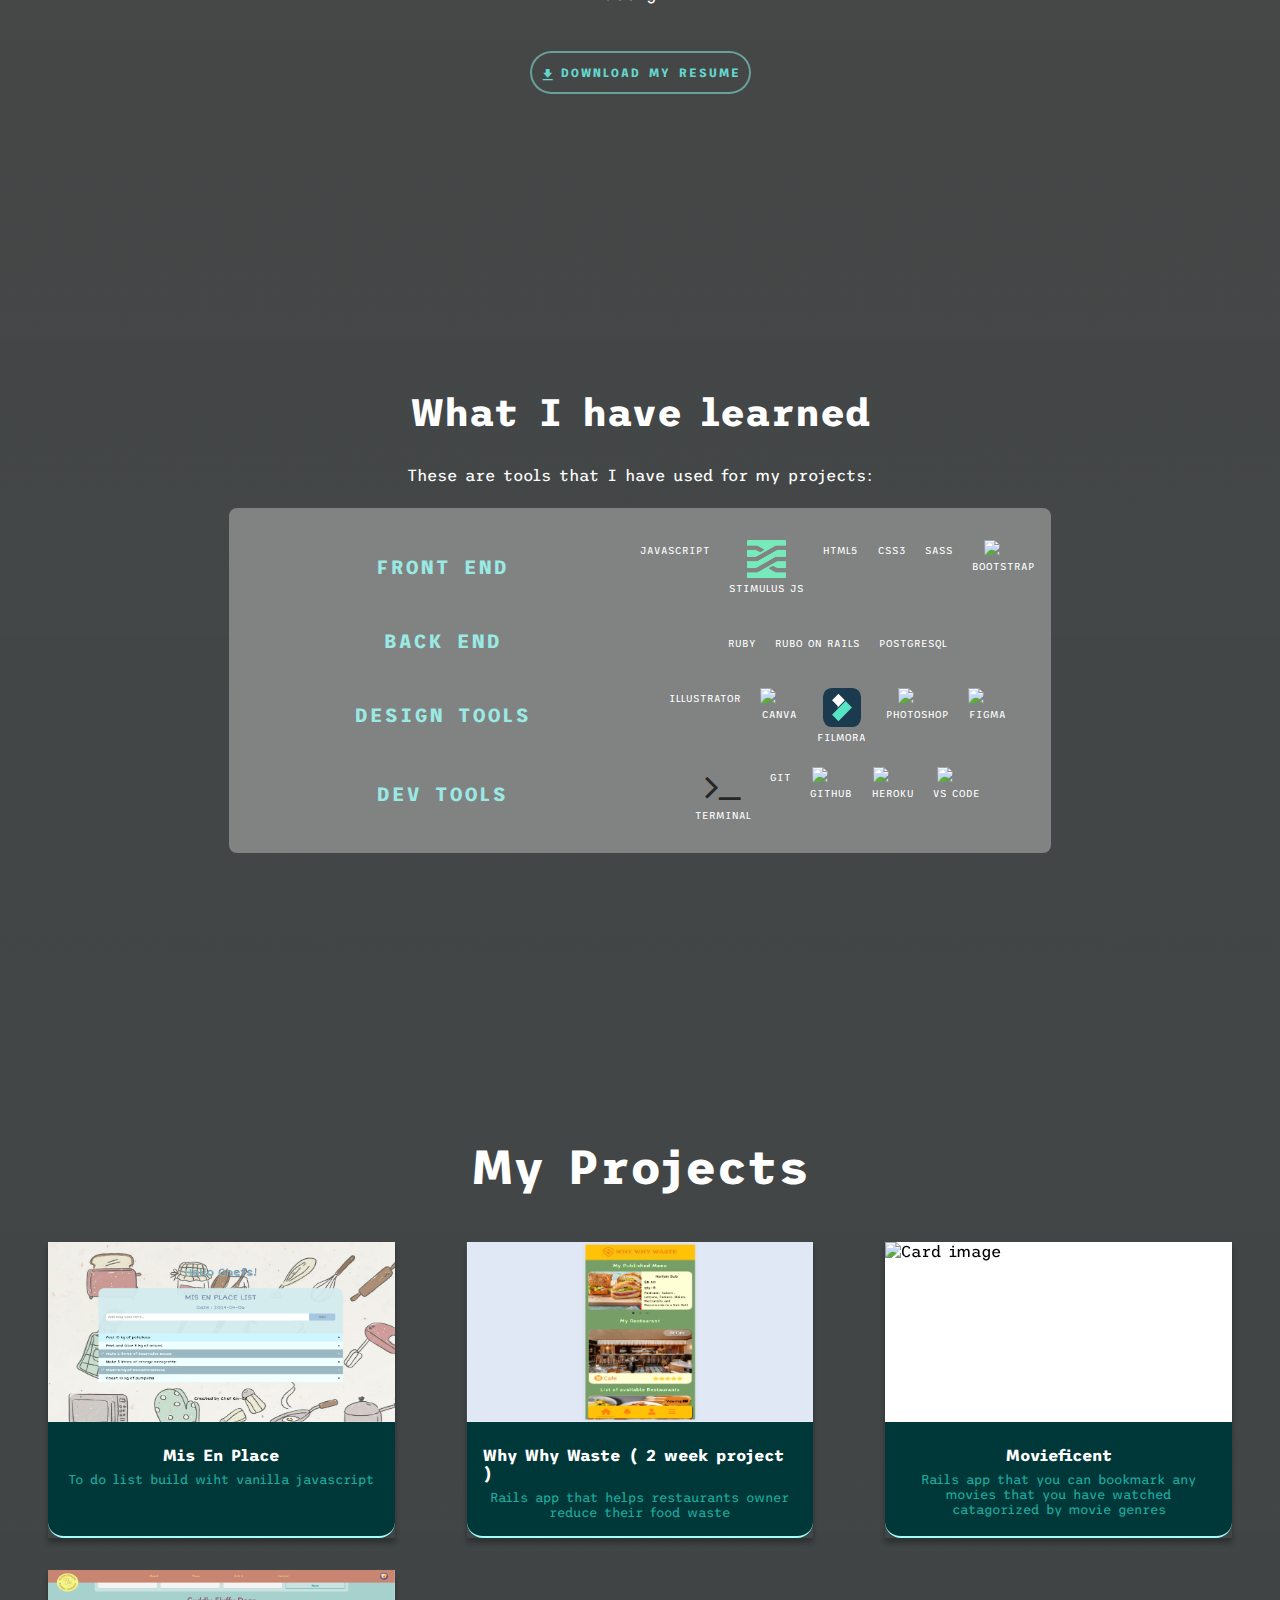
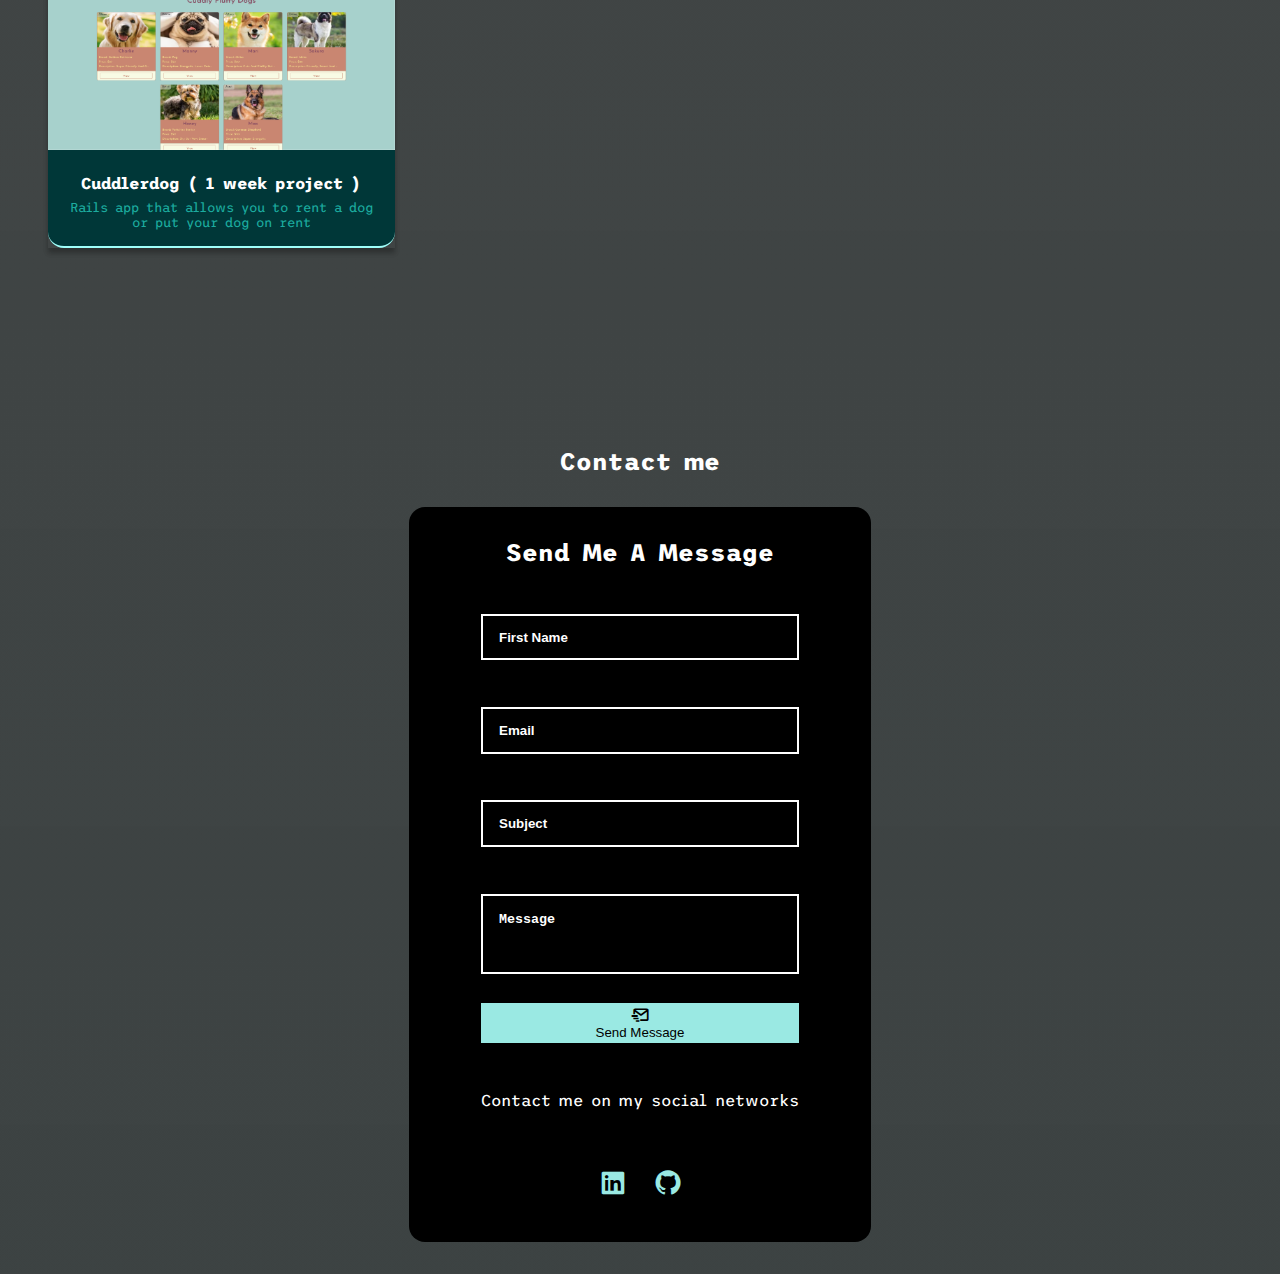
==== commit 838250b3: "changed about me style" ====
--- a/index.html
+++ b/index.html
@@ -86,6 +86,7 @@
               <div class="container_float">
                 <div class="avatar">
                     <img id="my_photo" src="./assets/images/anime.png" alt="my_anime_photo"/>
+                    <img id="my_photo_after" src="./assets/images/anime2.png" alt="my_anime_photo"/>
                   </a>
                 </div>
               <!-- <div class="my_photo">
--- a/assets/css/style.css
+++ b/assets/css/style.css
@@ -162,6 +162,158 @@
 
 /* INDEX */
 /* INTRODUCTION */
+.card:hover .img-top {
+  display: inline;
+}
+
+div#intro_container {
+  max-width: 100vw;
+  height: 85vh;
+}
+
+.greet {
+  display: flex;
+  justify-content: flex-end;
+}
+
+h2#intro_name1.intro_name {
+  color: #9ae9e3;
+  font-size: 125px;
+}
+
+div.chutima_container {
+  max-width: 100vw;
+}
+
+#chutima {
+  display: flex;
+  align-items: baseline;
+  justify-content: flex-start;
+}
+
+h1#about_me {
+  font-size: 4vw;
+}
+
+h1#intro_greet {
+  font-size: 10vw;
+  color: #cdcdcd;
+  width: fit-content;
+  letter-spacing: 5px;
+}
+
+h1#intro_greet:hover {
+  color: #f0f0f0;
+  cursor: pointer;
+  transition: 400ms ease-in-out;
+  text-shadow:  2px 2px 5px #a1a1a1;
+}
+
+#intro_container h2 {
+  font-size: 6rem;
+  color:#cdcdcd;
+  margin-right: 1.5rem;
+}
+
+#i_am {
+  font-size: 3rem;
+  color:#cdcdcd;
+}
+
+em {
+  margin: 0 12px;
+}
+
+div.greet_name {
+  display: flex;
+  justify-content: space-around;
+}
+
+h2.intro_name {
+  font-size: 6rem;
+}
+
+.floating {
+  animation-name: floating;
+  animation-duration: 2.3s;
+  animation-iteration-count: infinite;
+  animation-timing-function: ease-in-out;
+  margin-left: 30px;
+  display: flex;
+  flex-wrap: wrap;
+  justify-content: center;
+}
+
+@keyframes floating {
+  0% { transform: translate(0,  0px); }
+  50%  { transform: translate(0, 15px); }
+  100%   { transform: translate(0, -0px); }
+}
+
+#chef {
+  font-size: 1.5rem;
+  color: #cdcdcd;
+  display: flex;
+  justify-content: flex-start;
+}
+
+.animate-charcter {
+  text-transform: uppercase;
+  background-image: linear-gradient(204deg, #003b41 10%, #00805a 29%, #27f9e6 67%, #8dd2c5 50%);
+  background-size: 200% auto;
+  color: #fff;
+  background-clip: text;
+  -webkit-background-clip: text;
+  -webkit-text-fill-color: transparent;
+  animation: textclip 5s linear infinite;
+  display: inline-block;
+  font-size: 12vw;
+  position: relative;
+  right: 2rem;
+}
+
+@keyframes textclip {
+  to {
+    background-position: 200% center;
+  }
+}
+
+.intro_text_wrap {
+  display: flex;
+  justify-content: flex-end;
+}
+
+div.intro_text {
+  width: 70%;
+  letter-spacing: 1px;
+  font-size: 16px;
+}
+
+.animated_intro p {
+  font-size: 1.5vw;
+  position: relative;
+  bottom: 30px;
+  left: 12rem;
+  line-height: 2rem;
+  text-align: center;
+}
+
+section.intro_section {
+  min-height: 100vh;
+  display: flex;
+  justify-content: center;
+  align-items: flex-end;
+}
+
+div.section_container {
+  width: 70%;
+    color: white;
+    display: flex;
+    white-space: pre-line;
+    justify-content: center;
+}
+
+/* ABOUT ME */
 @keyframes float {
 	0% {
 		box-shadow: 0 5px 15px 0px rgba(0,0,0,0.6);
@@ -187,168 +339,34 @@
 }
 
 .avatar {
+  position: relative;
+  display: inline-block;
 	box-sizing: border-box;
 	border-top: 2px #9ffffa solid;
   border-bottom: 2px #9ffffa solid;
 	border-radius: 5%;
 	overflow: hidden;
 	box-shadow: 0 5px 15px 0px rgba(0,0,0,0.6);
-	transform: translatey(0px);
-	animation: float 6s ease-in-out infinite;
+	transform: translatey(10px);
+  transition: 8s ease-out;
+	animation: float 5s ease-in-out infinite;
 	img { width: 100%; height: auto; }
 }
 
-
-
-
-div#intro_container {
-  max-width: 100vw;
-  height: 85vh;
-}
-
-.greet {
-  display: flex;
-  justify-content: flex-end;
-}
-
-h2#intro_name1.intro_name {
-  color: #9ae9e3;
-  font-size: 125px;
-}
-
-div.chutima_container {
-  max-width: 100vw;
-}
-
-#chutima {
-  display: flex;
-  align-items: baseline;
-  justify-content: flex-start;
-}
-
-h1#about_me {
-  font-size: 4vw;
-}
-
-h1#intro_greet {
-  font-size: 10vw;
-  color: #cdcdcd;
-  width: fit-content;
-  letter-spacing: 5px;
-}
-
-h1#intro_greet:hover {
-  color: #f0f0f0;
+.avatar:hover img:first-child {
+  display: none;
   cursor: pointer;
-  transition: 400ms ease-in-out;
-  text-shadow:  2px 2px 5px #a1a1a1;
-}
-
-#intro_container h2 {
-  font-size: 6rem;
-  color:#cdcdcd;
-  margin-right: 1.5rem;
-}
-
-#i_am {
-  font-size: 3rem;
-  color:#cdcdcd;
-}
-
-em {
-  margin: 0 12px;
-}
-
-div.greet_name {
-  display: flex;
-  justify-content: space-around;
-}
-
-h2.intro_name {
-  font-size: 6rem;
-}
-
-.floating {
-  animation-name: floating;
-  animation-duration: 2.3s;
-  animation-iteration-count: infinite;
-  animation-timing-function: ease-in-out;
-  margin-left: 30px;
-  display: flex;
-  flex-wrap: wrap;
-  justify-content: center;
-}
-
-@keyframes floating {
-  0% { transform: translate(0,  0px); }
-  50%  { transform: translate(0, 15px); }
-  100%   { transform: translate(0, -0px); }
-}
-
-#chef {
-  font-size: 1.5rem;
-  color: #cdcdcd;
-  display: flex;
-  justify-content: flex-start;
-}
-
-.animate-charcter {
-  text-transform: uppercase;
-  background-image: linear-gradient(204deg, #003b41 10%, #00805a 29%, #27f9e6 67%, #8dd2c5 50%);
-  background-size: 200% auto;
-  color: #fff;
-  background-clip: text;
-  -webkit-background-clip: text;
-  -webkit-text-fill-color: transparent;
-  animation: textclip 5s linear infinite;
-  display: inline-block;
-  font-size: 12vw;
-  position: relative;
-  right: 2rem;
-}
-
-@keyframes textclip {
-  to {
-    background-position: 200% center;
-  }
-}
-
-.intro_text_wrap {
-  display: flex;
-  justify-content: flex-end;
-}
-
-div.intro_text {
-  width: 70%;
-  letter-spacing: 1px;
-  font-size: 16px;
-}
-
-.animated_intro p {
-  font-size: 1.5vw;
-  position: relative;
-  bottom: 30px;
-  left: 12rem;
-  line-height: 2rem;
-  text-align: center;
-}
-
-section.intro_section {
-  min-height: 100vh;
-  display: flex;
-  justify-content: center;
-  align-items: flex-end;
-}
-
-div.section_container {
-  width: 70%;
-    color: white;
-    display: flex;
-    white-space: pre-line;
-    justify-content: center;
-}
-
-/* ABOUT ME */
+}
+
+.avatar img:last-child {
+  display: none;
+}
+
+.avatar:hover img:last-child {
+  display: block;
+  cursor: pointer;
+}
+
 .scroll-container {
   display: flex;
   justify-content: center;
@@ -374,7 +392,7 @@
 
 div.my_photo {
   display: flex;
-   justify-content: center;
+  justify-content: center;
 }
 
 div.photo_text {
@@ -392,6 +410,11 @@
 }
 
 img#my_photo {
+  width: 13vw;
+  border-radius: 5%;
+}
+
+img#my_photo_after {
   width: 13vw;
   border-radius: 5%;
 }
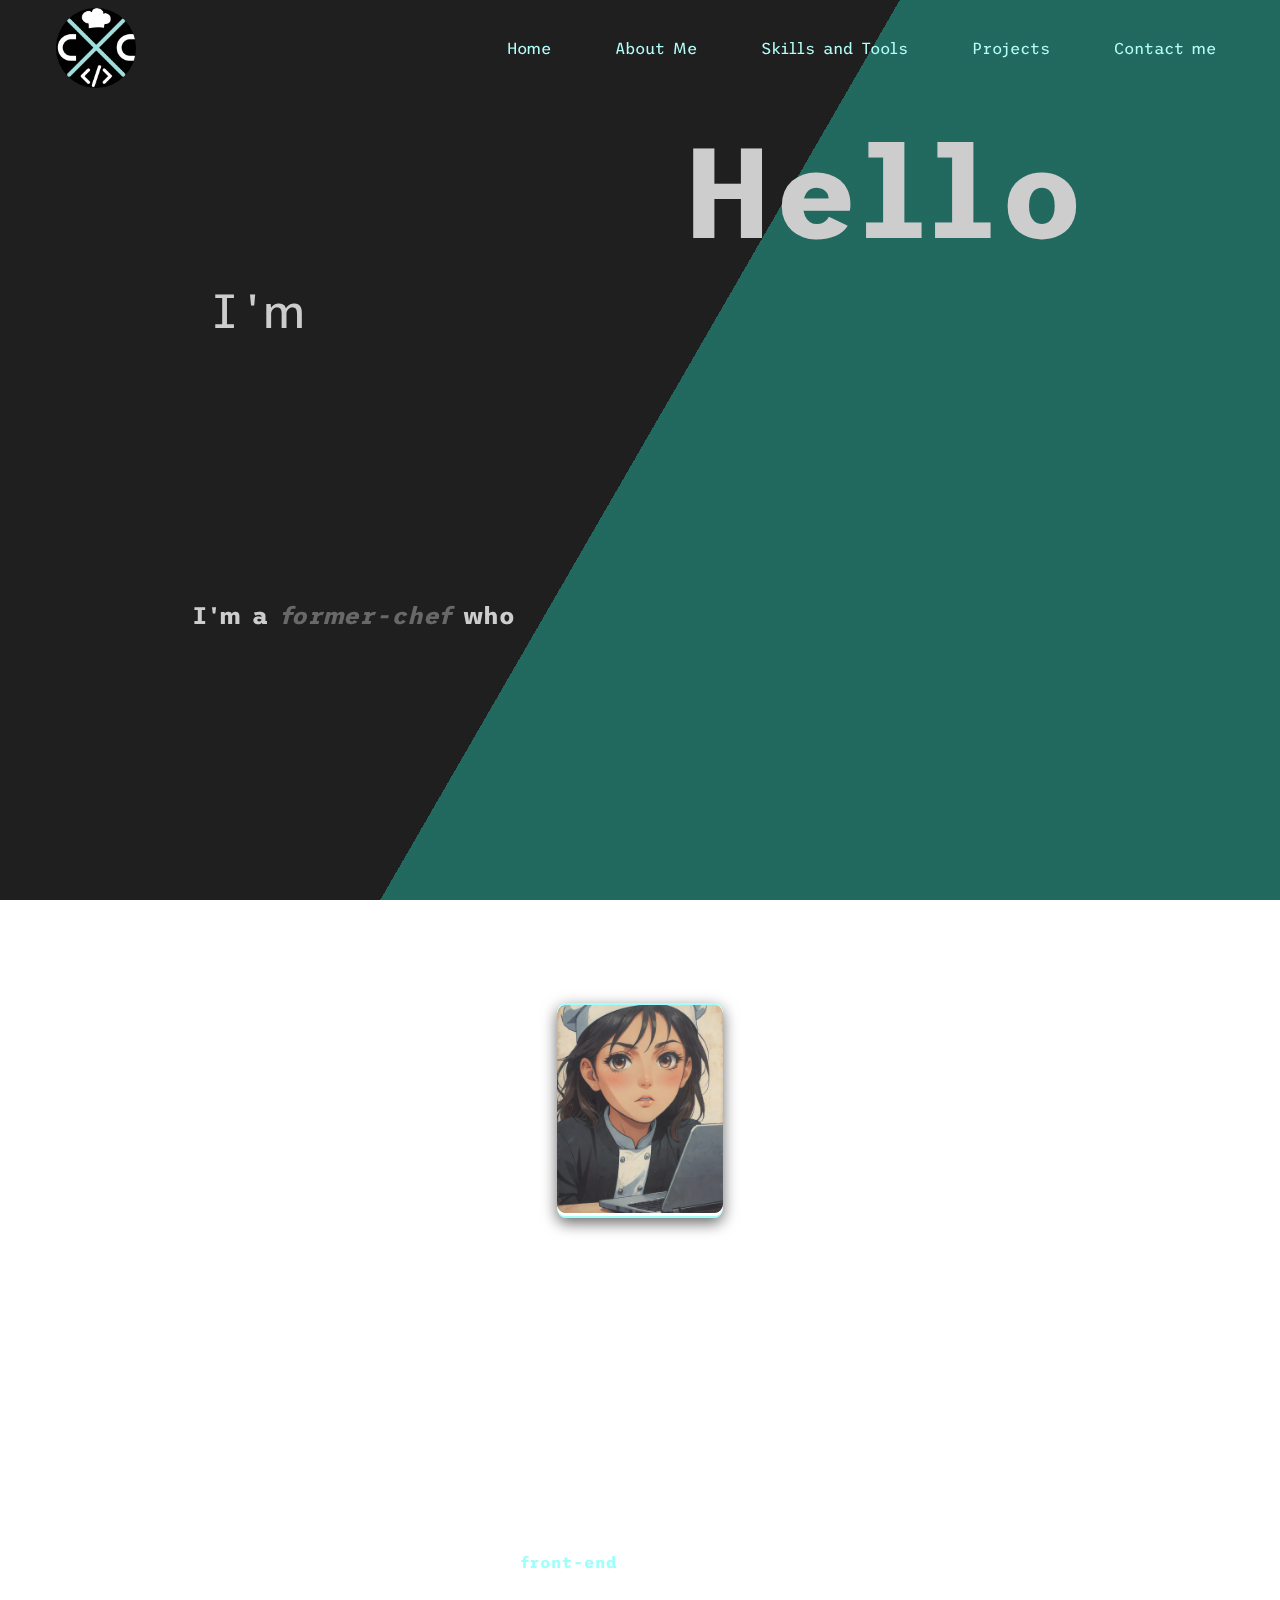
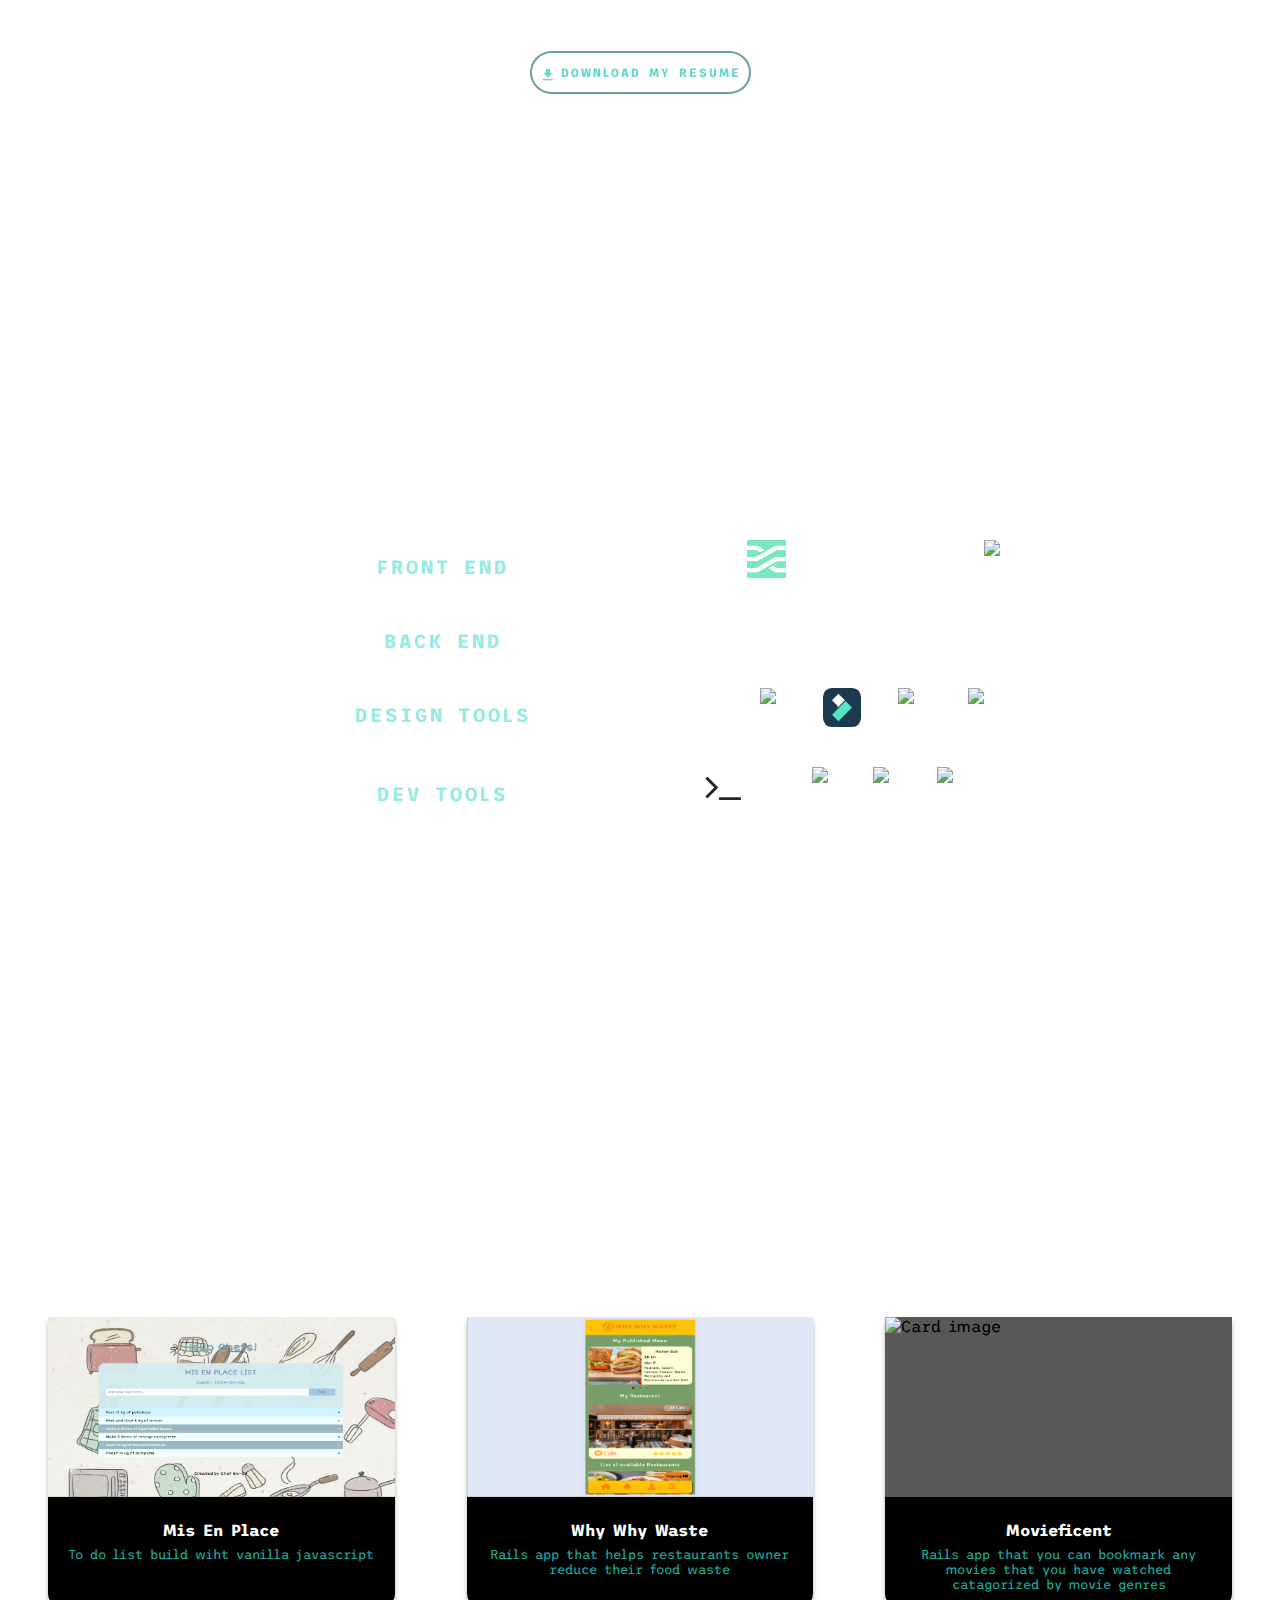
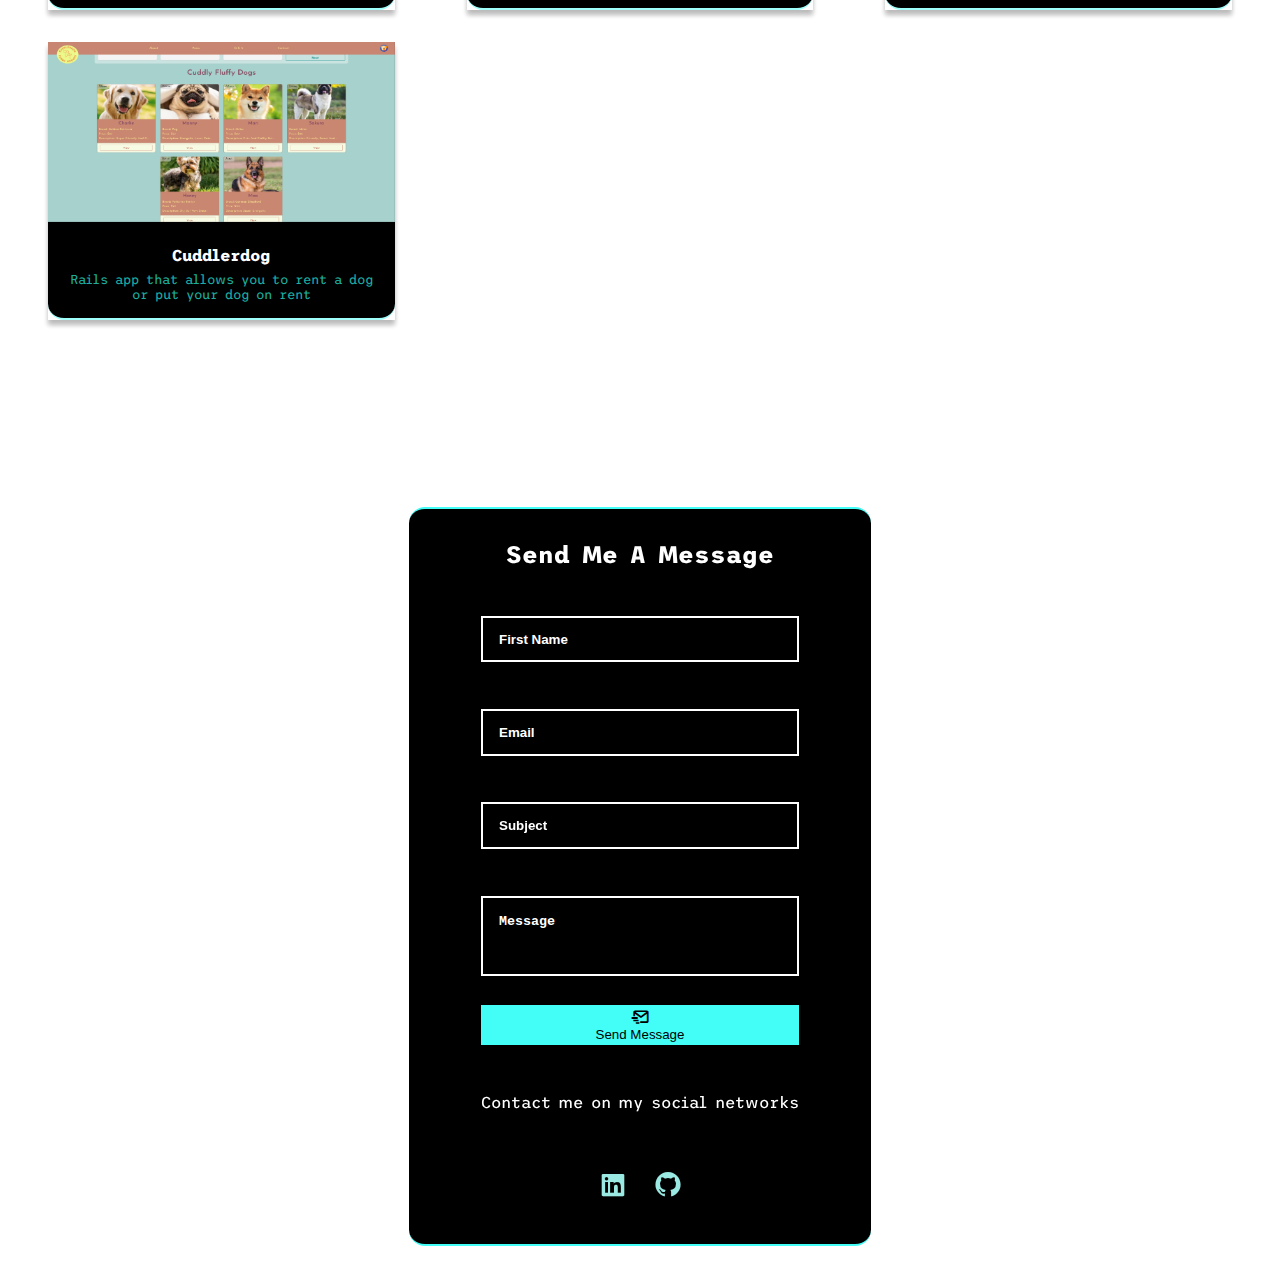
==== commit ccc5ab69: "fixed responsive" ====
--- a/index.html
+++ b/index.html
@@ -21,7 +21,6 @@
     <i class='bx bx-menu' id="menu-icon"></i>
     <i class='bx bx-x' id="close-icon"></i>
   </label>
-
   <div class="logo"><a href="#page-1" id="logo"><img id="logo" src="./assets/images/2.png" alt="logo"></a></div>
   <nav class="navbar">
       <ul class="links">
@@ -35,6 +34,11 @@
 </header>
 
 <!---------------------------------- INDEX -------------------------------->
+<!-- BACKGROUND ANIMATION -->
+<div class="bg"></div>
+<div class="bg bg2"></div>
+<div class="bg bg3"></div>
+<!------------------------------------------------------------------------->
 <div class="scroll-container">
   <div class="scroll-page" id="page-1">
     <section class="intro_section">
@@ -60,7 +64,7 @@
                 </div>
               </div>
           </div>
-          <h3 id="chef">I'm a <em style="color: #686868;">former-chef</em> who</h3>
+          <h3 id="chef"><span id="i_am_a">I'm a</span><em style="color: #686868;">former-chef</em> who</h3>
 
           <div class="container">
             <div class="animated_intro" id="text_intro">
@@ -81,31 +85,27 @@
       <div class="about_container">
         <div class="about_content">
           <div class="photo_text">
-            <!-- <div class="my_photo_heading"> -->
-              <!-- <h1 id="about_me">About Me</h1> -->
+
               <div class="container_float">
                 <div class="avatar">
                     <img id="my_photo" src="./assets/images/anime.png" alt="my_anime_photo"/>
                     <img id="my_photo_after" src="./assets/images/anime2.png" alt="my_anime_photo"/>
                   </a>
                 </div>
-              <!-- <div class="my_photo">
-                <img id="my_photo" src="./assets/images/anime.png" alt="my_anime_photo">
-              </div> -->
-              <!-- </div> -->
-              <div class="intro_content">
-                <p id="introduction">I had been a chef for almost 8 years, worked in Italian, Japanese and Modern Australian cuisines.
+
+                <div class="intro_content">
+                  <p id="introduction">I had been a chef for almost 8 years, worked in Italian, Japanese and Modern Australian cuisines.
                   I love cooking, crafting from scratch, painting and learning about different cultures.
                   <br><br>My new journey started when I began teaching myself how to code as a hobby, and soon realized that coding has become my newfound passion.
                   I also found that a chef and a software engineer share significant similarities as they both need creativity skills and technical skills.
                   <br><br>I am passionate about <strong style="color: #9ffffa">front-end</strong>, user experience and user interface design.</p>
                 <a href="./assets/resume/Chutima_Puthachon_resume_only.pdf" id="resume" download="chutima_resume" target="_blank"><i class='bx bxs-download'></i>Download my resume</a>
-                <!-- </div> -->
+                </div>
               </div>
 
+          </div>
         </div>
       </div>
-    </div>
     </section>
   </div>
 </div>
@@ -219,7 +219,7 @@
               <i class="devicon-heroku-original-wordmark"></i>
               <i class="devicon-github-original"></i>
             </div>
-            <h4 class="card-title">Why Why Waste ( 2 week project )</h4>
+            <h4 class="card-title">Why Why Waste</h4>
             <p class="card-text">Rails app that helps restaurants owner reduce their food waste</p>
           </div>
         </div>
@@ -261,7 +261,7 @@
               <i class="devicon-visualstudio-plain"></i>
               <i class="devicon-github-original"></i>
             </div>
-            <h4 class="card-title">Cuddlerdog ( 1 week project )</h4>
+            <h4 class="card-title">Cuddlerdog</h4>
             <p class="card-text">Rails app that allows you to rent a dog or put your dog on rent</p>
           </div>
         </div>
--- a/assets/css/style.css
+++ b/assets/css/style.css
@@ -1,6 +1,5 @@
 @import url('https://fonts.googleapis.com/css2?family=Martian+Mono:wght@100..800&family=Trispace:wght@100..800&display=swap');
 @import "font-awesome";
-@import "responsive.css";
 
 * {
   padding: 0;
@@ -15,9 +14,9 @@
 }
 
 body {
-  background-image: linear-gradient(#000000b5, rgba(2, 10, 10, 0.77)), url(https://wallpapers.com/images/hd/cooking-background-kk2seuicibm5qx0o.jpg);
+  /* background-image: linear-gradient(#000000b5, rgba(2, 10, 10, 0.77)), url(/assets/images/bg1.jpg);
   background-size: cover;
-  background-position: center;
+  background-position: center; */
   font-family: "Trispace", sans-serif;
 }
 
@@ -265,7 +264,7 @@
   background-clip: text;
   -webkit-background-clip: text;
   -webkit-text-fill-color: transparent;
-  animation: textclip 5s linear infinite;
+  animation: textclip 15s linear infinite;
   display: inline-block;
   font-size: 12vw;
   position: relative;
@@ -347,24 +346,38 @@
 	border-radius: 5%;
 	overflow: hidden;
 	box-shadow: 0 5px 15px 0px rgba(0,0,0,0.6);
-	transform: translatey(10px);
-  transition: 8s ease-out;
+	/* transform: translatey(10px); */
 	animation: float 5s ease-in-out infinite;
-	img { width: 100%; height: auto; }
-}
-
-.avatar:hover img:first-child {
-  display: none;
-  cursor: pointer;
+}
+
+.avatar img:first-child {
+  position: absolute;
+  display:inline-block;
 }
 
 .avatar img:last-child {
-  display: none;
-}
-
-.avatar:hover img:last-child {
-  display: block;
-  cursor: pointer;
+  display: inline-block;
+  -webkit-animation-name: fade;
+  -webkit-animation-iteration-count: infinite;
+  -webkit-animation-duration: 8s;
+  animation-name: fade;
+  animation-iteration-count: infinite;
+  animation-duration: 8s;
+}
+
+@-webkit-keyframes fade {
+  0% {opacity: 0;}
+  20% {opacity: 1;}
+  33% {opacity: 1;}
+  53% {opacity: 0;}
+  100% {opacity: 0;}
+}
+@keyframes fade {
+  0% {opacity: 0;}
+  20% {opacity: 1;}
+  33% {opacity: 1;}
+  53% {opacity: 0;}
+  100% {opacity: 0;}
 }
 
 .scroll-container {
@@ -531,7 +544,24 @@
 }
 
 .contact_mail {
-  background-color: black;
+  background-color: #000000;
+  /* background-image: repeating-linear-gradient(
+      45deg,
+      hsla(312, 0%, 63%, 0.05) 0px,
+      hsla(312, 0%, 63%, 0.05) 10px,
+      transparent 10px,
+      transparent 100px
+    ),
+    repeating-linear-gradient(
+      90deg,
+      hsla(312, 0%, 63%, 0.05) 0px,
+      hsla(312, 0%, 63%, 0.05) 50px,
+      transparent 50px,
+      transparent 100px
+    ),
+    linear-gradient(90deg, hsl(80, 0%, 20%), hsl(80, 0%, 20%)); */
+  border-top: #43fdf7 2px solid;
+  border-bottom: #43fdf7  2px solid;
   padding: 2rem 4.5rem 2.5rem;
   border-radius: 1rem;
 }
@@ -706,7 +736,7 @@
 }
 
 .contact_btn {
-  background-color: #9ae9e3;
+  background-color: #43fdf7 ;
   cursor: pointer;
   border: none;
 }
@@ -785,7 +815,7 @@
 
 #img-box {
   position: relative;
-  background-color: white;
+  background-color: #585858;
 }
 
 .card-img-top {
@@ -858,6 +888,7 @@
 }
 
 .card-title {
+  text-align: center;
   color: white;
 }
 
@@ -878,7 +909,22 @@
 .card-body{
   display: flex;
   border-bottom: 2px solid #9ffffa;
-  background-color: #003738;
+  background-color: #000000;
+  /* background-image: repeating-linear-gradient(
+      45deg,
+      hsla(312, 0%, 63%, 0.05) 0px,
+      hsla(312, 0%, 63%, 0.05) 10px,
+      transparent 10px,
+      transparent 100px
+    ),
+    repeating-linear-gradient(
+      90deg,
+      hsla(312, 0%, 63%, 0.05) 0px,
+      hsla(312, 0%, 63%, 0.05) 50px,
+      transparent 50px,
+      transparent 100px
+    ),
+    linear-gradient(90deg, hsl(80, 0%, 20%), hsl(80, 0%, 20%)); */
   padding: 1rem 1rem;
   flex-direction: column;
   align-items: center;
@@ -898,9 +944,9 @@
 #projects {
   height: 100vh;
   display: flex;
+  justify-content: flex-end;
   align-items: center;
   flex-direction: column;
-  justify-content: center;
 }
 
 /*--------------------- RESPONSIVE DESIGN ----------------------*/
@@ -972,8 +1018,8 @@
   }
 
   #projects {
-    position: relative;
-    top: 15%;
+    display: flex;
+    justify-content: flex-end;
   }
 }
 /* ------------------------------------------------------- */
@@ -1060,7 +1106,7 @@
   }
 
   #check:checked~.navbar {
-    height: 14rem;
+    height: 12rem;
   }
 
   .navbar .links {
@@ -1077,10 +1123,6 @@
     opacity: 0;
   }
 
-  #check:checked~.navbar {
-    height: 10rem;
-  }
-
   #check:checked~.navbar a {
     transform: translateY(-15px);
     opacity: 1;
@@ -1108,6 +1150,10 @@
     width: 22vw;
   }
 
+  img#my_photo_after {
+    width: 22vw;
+  }
+
   a#resume {
     max-width: 30vw;
     padding: 10px;
@@ -1135,8 +1181,19 @@
   }
 
   #projects {
-  position: relative;
-  top: 10%;
+    display: flex;
+    justify-content: center;
+  }
+
+  .card-title {
+    font-size: 12px;
+  }
+  .card-text {
+    font-size: 11px;
+  }
+
+  .card-img-top {
+    height: 15vh;
   }
 
   h3.section_subtitle {
@@ -1168,6 +1225,7 @@
     font-size: 0.7rem;
     letter-spacing: 1px;
     line-height: 15px;
+    width: 100vw;
   }
 
   #intro_container h2 {
@@ -1191,6 +1249,10 @@
     width: 20vw;
   }
 
+  img#my_photo_after {
+    width: 20vw;
+  }
+
   a#resume {
     max-width: 35vw;
     padding: 10px;
@@ -1224,17 +1286,28 @@
   }
 
   #projects {
-    position: relative;
-    top: 5%;
+    display: flex;
+    justify-content: flex-start;
   }
 
   .projects_img {
     max-width: 65vw;
   }
+
+  em {
+    width: 80%;
+  }
 }
 
 /* ------------------------------------------------------- */
 @media(max-width: 375px) {
+  #logo {
+    top: 10px;
+    position: relative;
+    width: 45px;
+    margin: 0 .5rem;
+  }
+
   #intro_container h2 {
     font-size: 2rem;
     margin-right: 1rem;
@@ -1254,6 +1327,10 @@
   }
 
   img#my_photo {
+    width: 25vw;
+  }
+
+  img#my_photo_after {
     width: 25vw;
   }
 
@@ -1280,11 +1357,6 @@
     top: 2rem;
   }
 
-  /* h2#skills {
-    font-size: 4vw;
-    margin-top: 3rem;
-  } */
-
   .skills-section i {
     font-size: 6vw;
   }
@@ -1317,8 +1389,40 @@
   }
 
   #projects {
+    display: flex;
+    justify-content: flex-start;
     position: relative;
     top: 10%;
+  }
+
+  .card-title {
+    font-size: 11px;
+  }
+
+  .card-text {
+    font-size: 10px;
+  }
+
+  .contact_mail {
+    padding: 2rem 2.5rem 1.5rem;
+  }
+
+  div.card-deck {
+    margin: 1.5rem;
+  }
+
+  .card {
+    width: 90%;
+  }
+
+  .card-img-top {
+    height: 10vh;
+  }
+
+  .card-body {
+    gap: .2rem;
+    height: 8vh;
+    padding: 0.3rem 0.3rem;
   }
 }
 
@@ -1358,11 +1462,6 @@
     font-size: 8px;
   }
 
-  /* h2#skills {
-    margin-top: 2rem;
-    font-size: 6vw;
-  } */
-
   .scroll-container {
     display: flex;
     justify-content: center;
@@ -1375,16 +1474,12 @@
     top: 15%;
   }
 
-  /* #skill {
-    margin-top: 1rem;
-  } */
-
-  /* div.skills-section.row {
-    grid-template-columns: 1fr 1fr;
-  } */
+  #skills_heading {
+    font-size: 6vw;
+  }
 
   .skills-section > h3 {
-    font-size: 0.5rem;
+    font-size: 0.6rem;
   }
 
   .projects_subtitle {
@@ -1395,4 +1490,56 @@
     font-size: 0.8rem;
     margin: 1.2rem;
   }
-}
+
+  div.skills-section.row {
+    grid-row-gap: .5rem;
+    padding: 1rem 1rem;
+    border-radius: .5rem;
+  }
+
+  .skills {
+    position: relative;
+    top: 12rem;
+  }
+
+  div.card-deck {
+    margin: 1rem;
+  }
+
+  #contact_me {
+    font-size: 12px;
+  }
+}
+
+
+
+
+.bg {
+  animation:slide 15s ease-in-out infinite alternate;
+  background-image: linear-gradient(-60deg, #035448 50%, #000000 50%);
+  bottom:0;
+  left:-50%;
+  opacity:.5;
+  position:fixed;
+  right:-50%;
+  top:0;
+  z-index:-1;
+}
+
+.bg2 {
+  animation-direction:alternate-reverse;
+  animation-duration:18s;
+}
+
+.bg3 {
+  animation-duration:20s;
+}
+
+@keyframes slide {
+  0% {
+    transform:translateX(-25%);
+  }
+  100% {
+    transform:translateX(25%);
+  }
+}
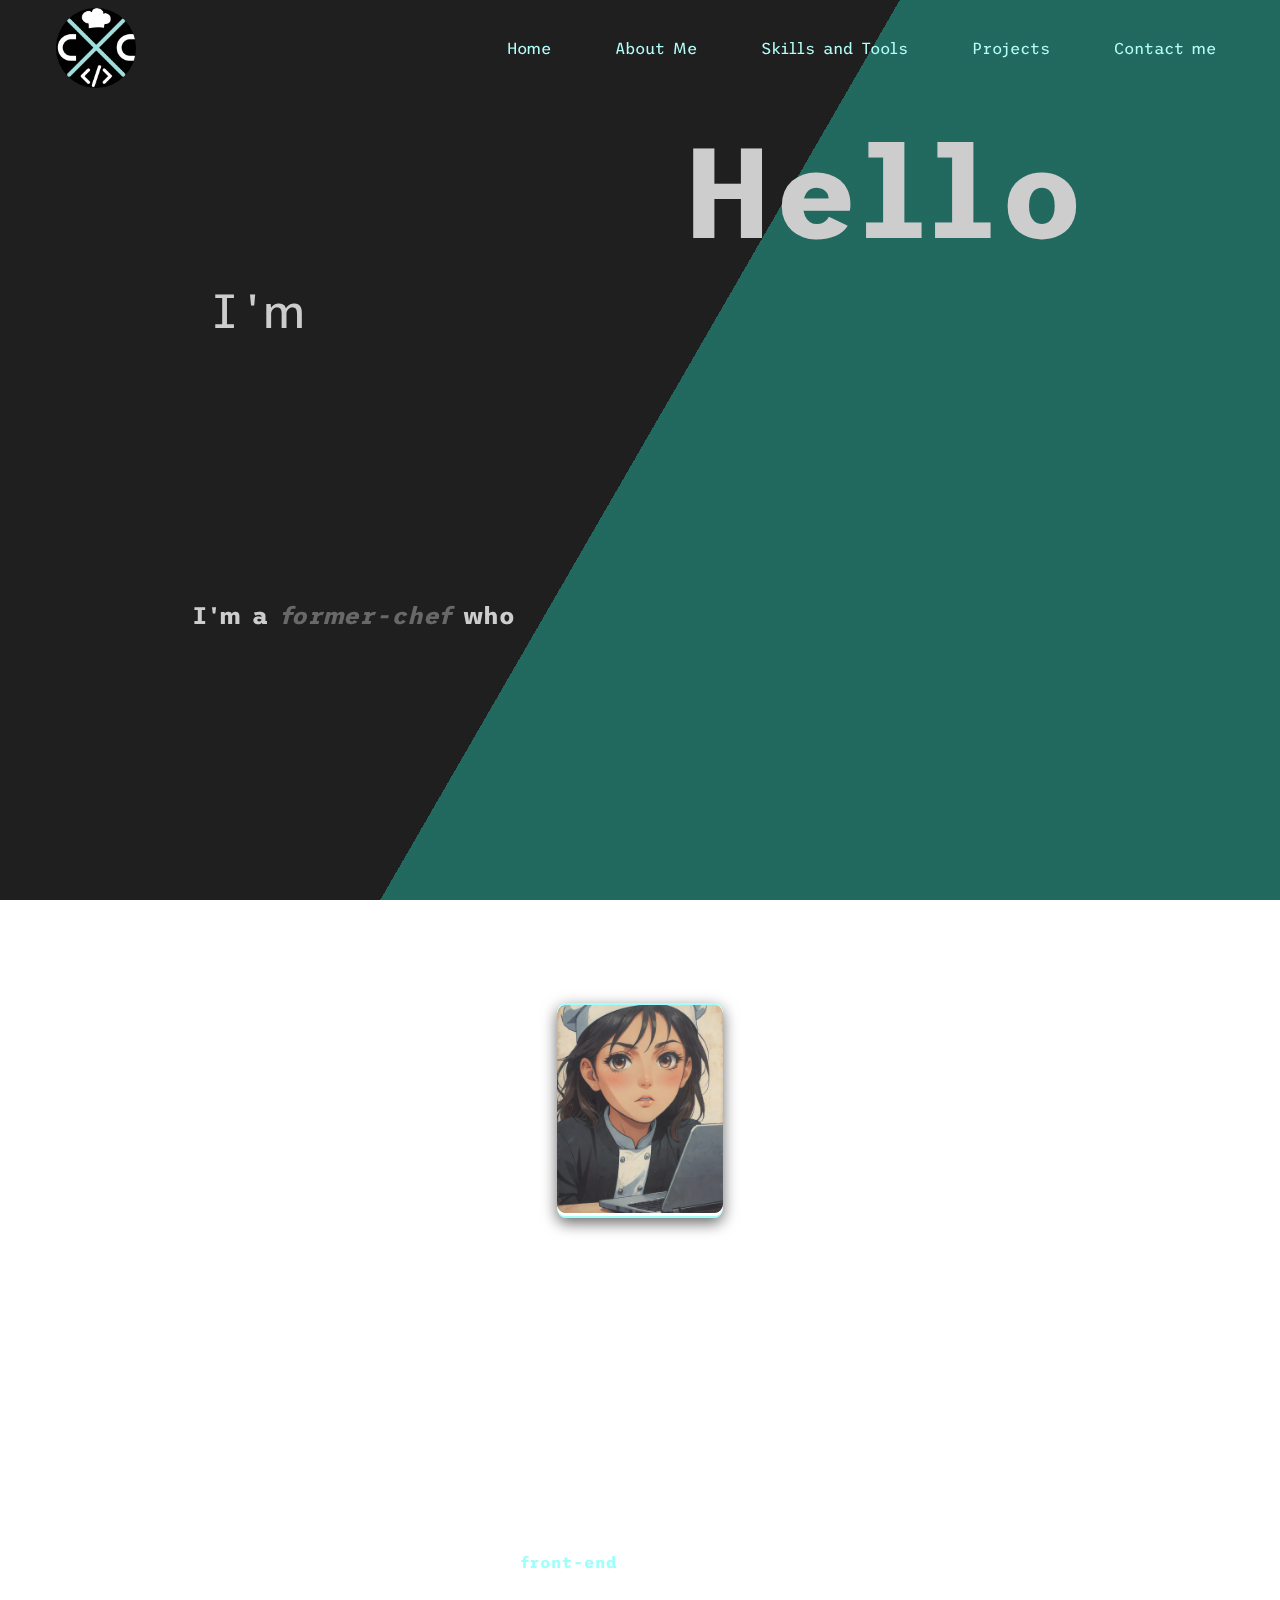
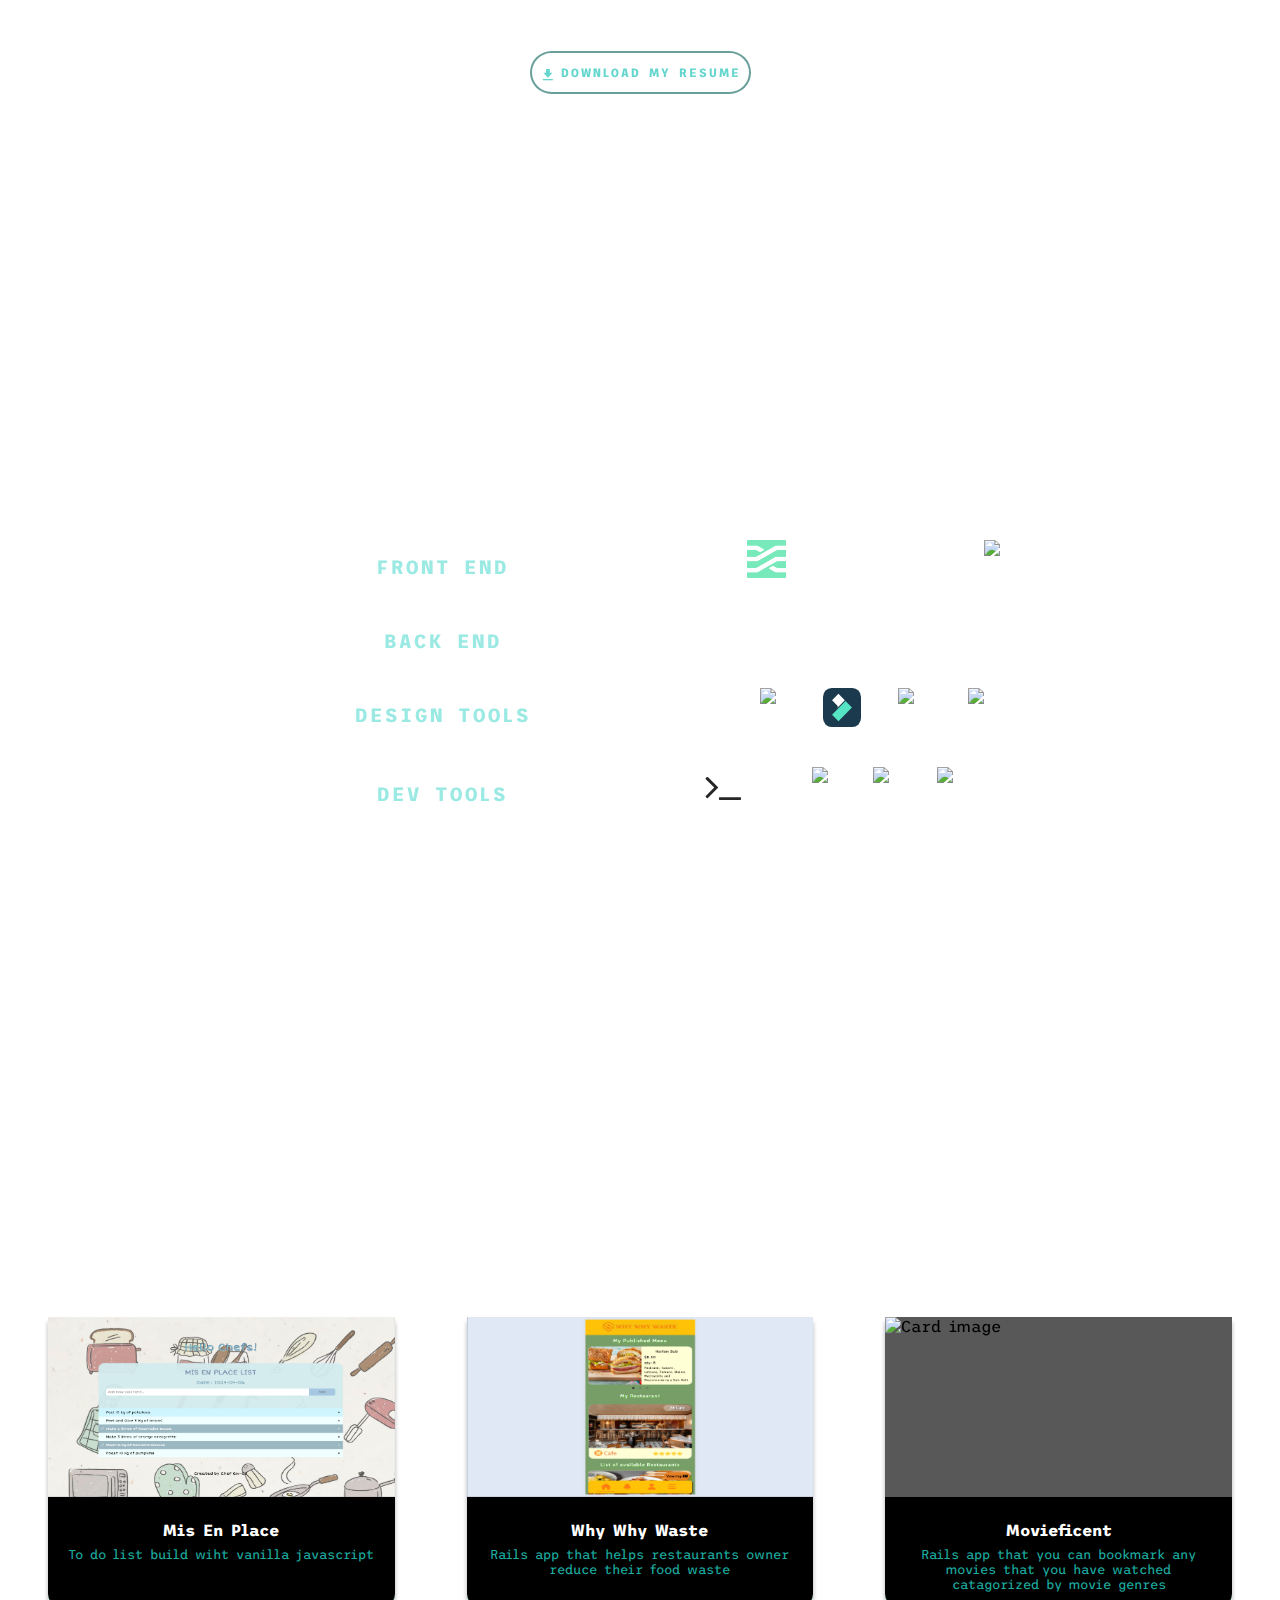
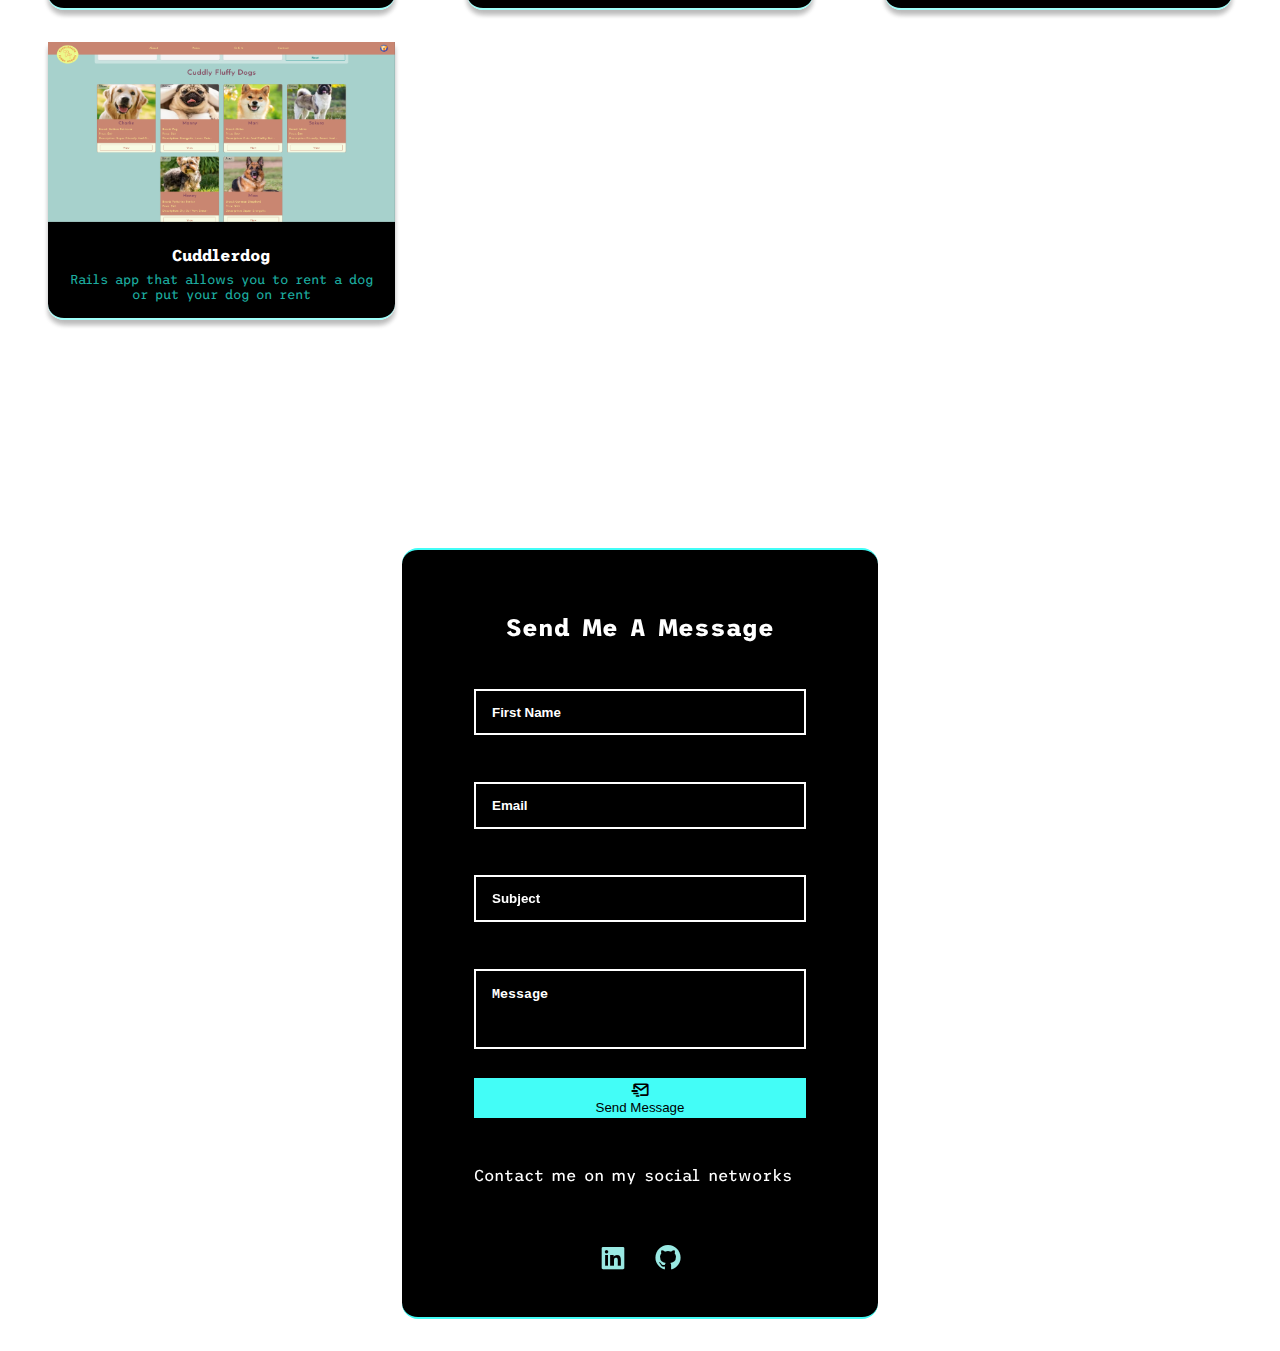
==== commit c76ffd77: "fixed contact box style" ====
--- a/index.html
+++ b/index.html
@@ -277,7 +277,7 @@
     <section class="contact_section" id="contact">
       <div class="contact_container">
         <h2 class="contact_title">
-          <span style="color: white;">Contact me</span>
+          <span id="contact_header" "color: white;">Contact me</span>
         </h2>
     </div>
 
--- a/assets/css/style.css
+++ b/assets/css/style.css
@@ -904,6 +904,8 @@
   width: 100%;
   box-shadow: 0 5px 5px 0 rgba(0, 0, 0, 0.17), 0 5px 5px 0 rgba(0, 0, 0, 0.13);
   flex-direction: column;
+  border-bottom-left-radius: 5%;
+  border-bottom-right-radius: 5%;
 }
 
 .card-body{
@@ -949,6 +951,14 @@
   flex-direction: column;
 }
 
+.contact_title {
+  margin: 2rem;
+}
+
+#contact_header {
+  font-size: 2rem;
+}
+
 /*--------------------- RESPONSIVE DESIGN ----------------------*/
 @media(max-width: 1130px) {
 
@@ -966,6 +976,10 @@
   .navbar .links {
     display: flex;
     font-size: 1rem;
+  }
+
+  ul.links li a {
+    margin: 1rem;
   }
 
   #logo {
@@ -1214,7 +1228,28 @@
     grid-template-columns: 1fr;
     row-gap: 2rem;
   }
-}
+
+  #skills_heading {
+    font-size: 6vw;
+  }
+
+  .card {
+    width: 80%;
+  }
+
+  /* .contact_title {
+    margin: 2rem;
+  } */
+
+  .contact_form, .contact_group {
+    row-gap: 0;
+  }
+
+  .contact_mail {
+    padding: 1rem 2.5rem 1.5rem;
+  }
+}
+
 /* ------------------------------------------------------- */
 @media(max-width: 500px) {
   div#intro_container {
@@ -1261,7 +1296,7 @@
   }
 
   .frontend, .backend, .database, .design-tools, .dev-tools {
-  gap: 1rem;
+    gap: 1rem;
   }
 
   div.skills-section.row {
@@ -1296,6 +1331,14 @@
 
   em {
     width: 80%;
+  }
+  .card-img-top {
+    height: 12vh;
+  }
+
+  .card-body {
+    gap: .1rem;
+    height: 10vh;
   }
 }
 
@@ -1403,10 +1446,6 @@
     font-size: 10px;
   }
 
-  .contact_mail {
-    padding: 2rem 2.5rem 1.5rem;
-  }
-
   div.card-deck {
     margin: 1.5rem;
   }
@@ -1423,6 +1462,17 @@
     gap: .2rem;
     height: 8vh;
     padding: 0.3rem 0.3rem;
+  }
+
+  .contact_title {
+    margin-top: 1rem;
+    font-size: 1.2rem;
+    text-align: center;
+  }
+
+  .contact_mail {
+    padding: 0rem 2.5rem 0.5rem;
+    margin-bottom: 1rem;
   }
 }
 
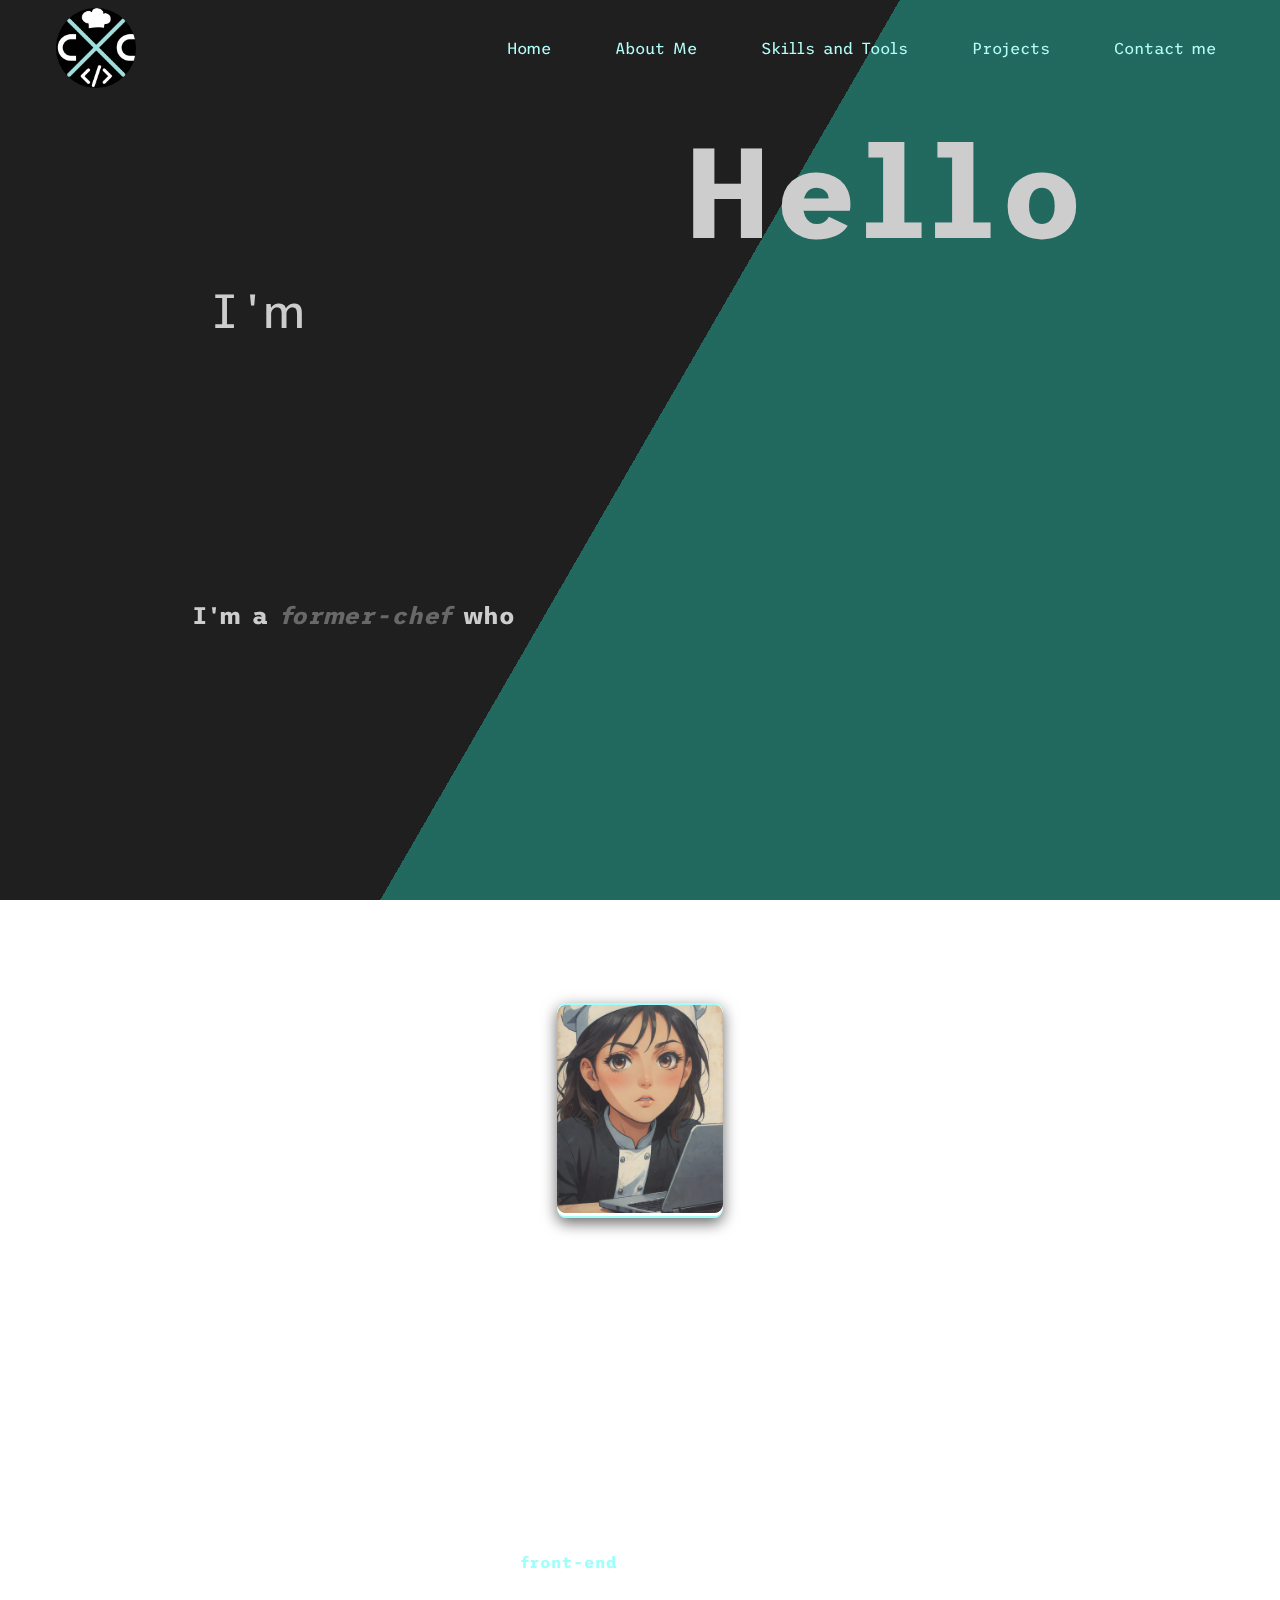
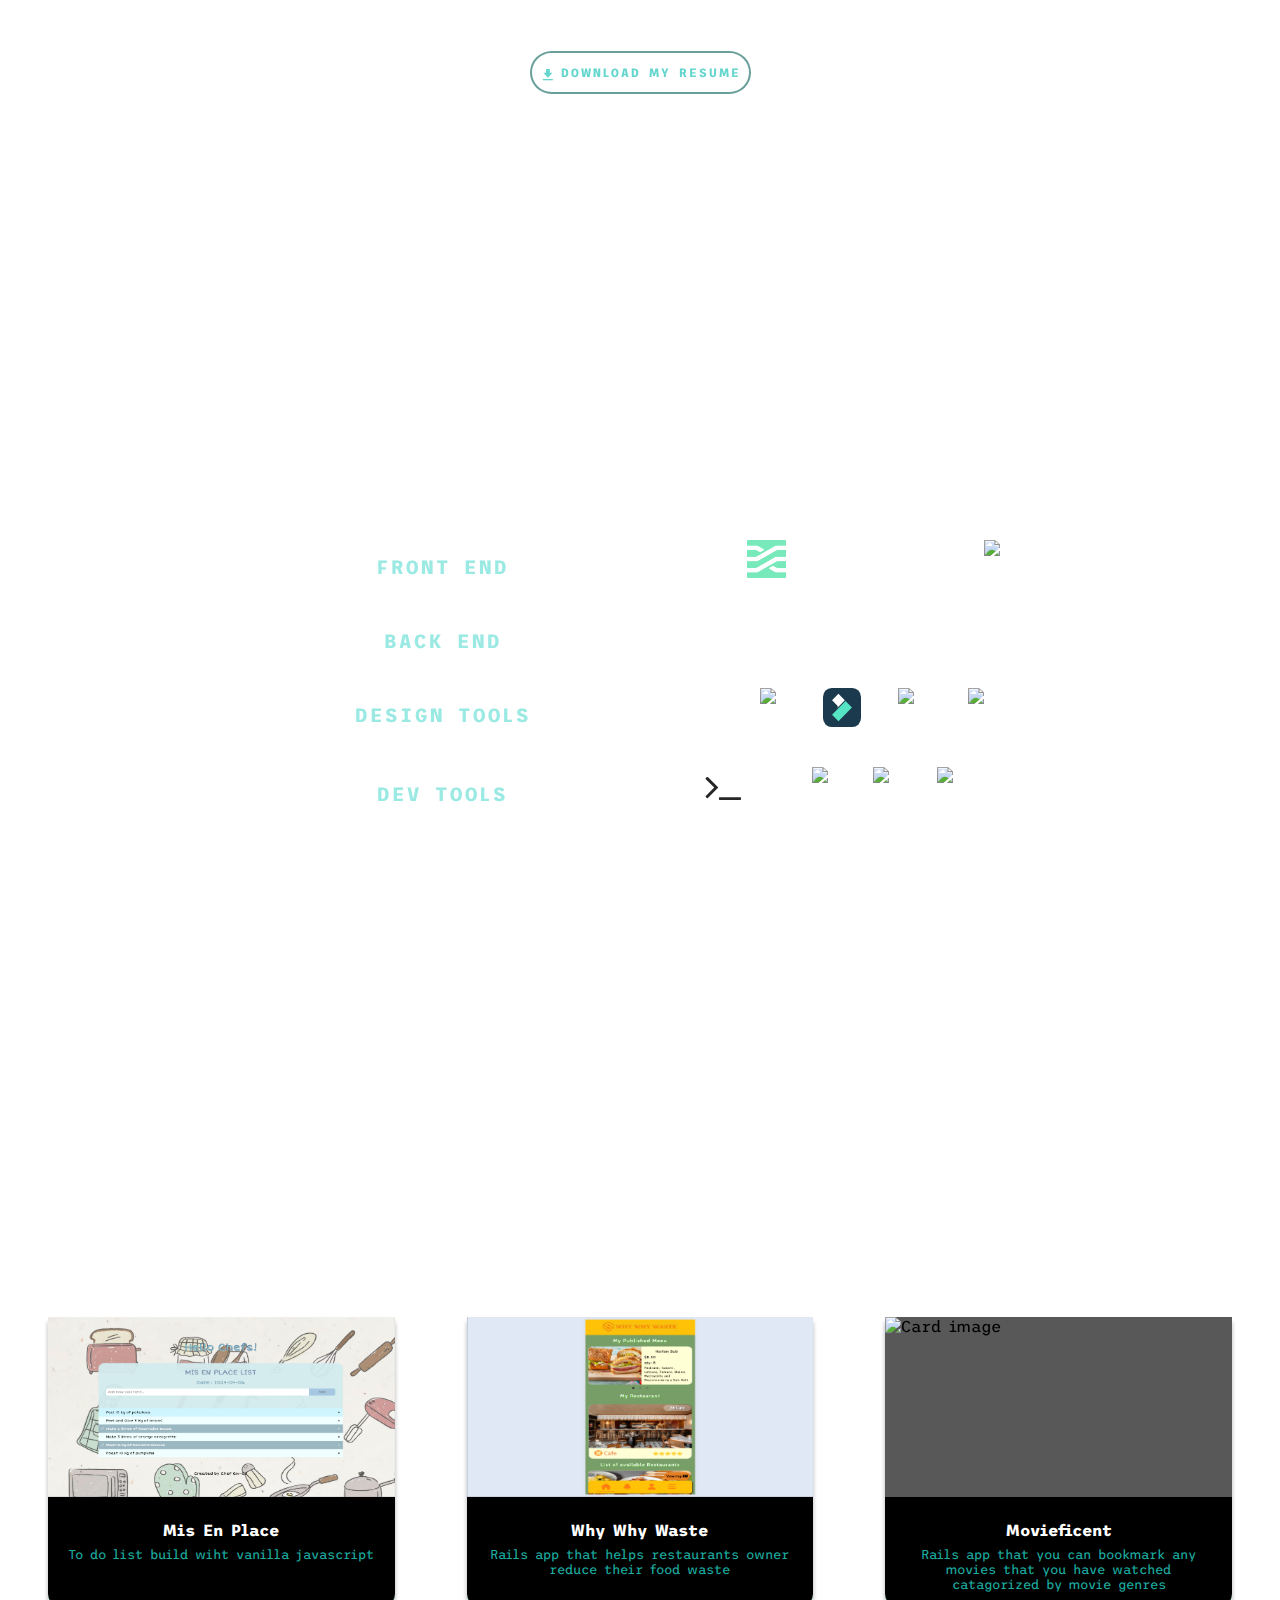
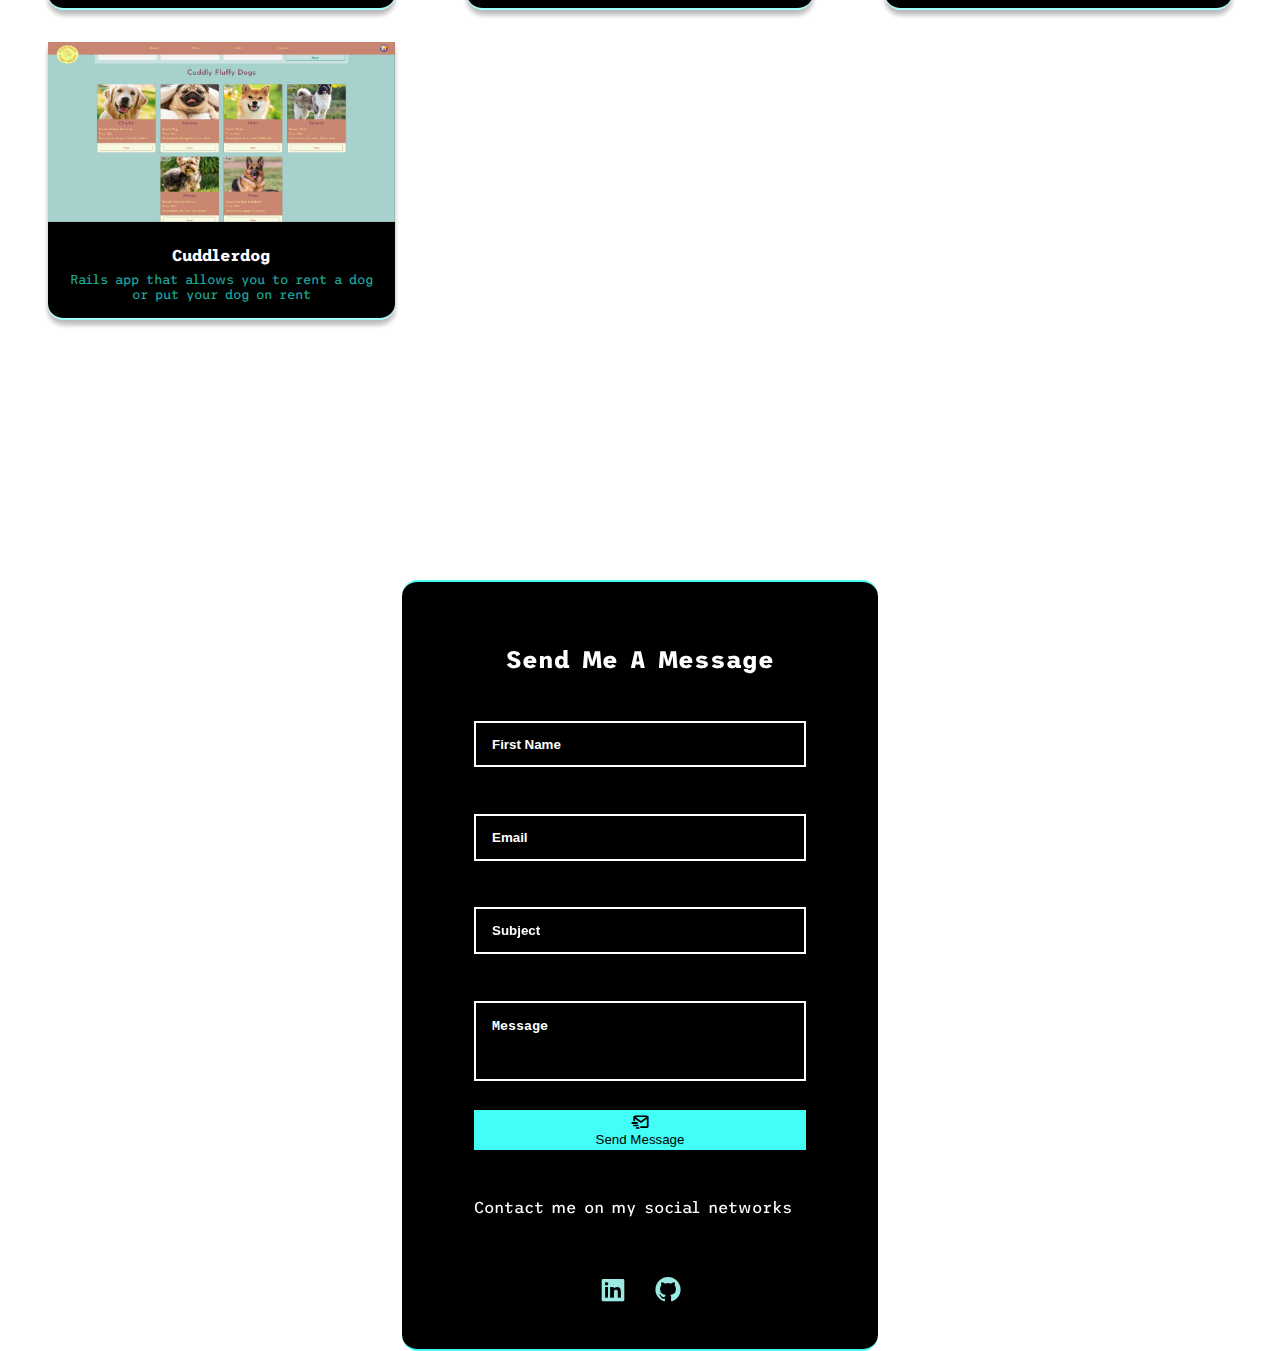
==== commit 1eccb827: "fixed contact box style" ====
--- a/index.html
+++ b/index.html
@@ -272,7 +272,7 @@
 </div>
 
 <!------------------------------- CONTACT ME ------------------------------->
-<div class="scroll-container">
+<div class="scroll-container_contact">
   <div class="scroll-page" id="page-5">
     <section class="contact_section" id="contact">
       <div class="contact_container">
--- a/assets/css/style.css
+++ b/assets/css/style.css
@@ -1435,7 +1435,7 @@
     display: flex;
     justify-content: flex-start;
     position: relative;
-    top: 10%;
+    top: 20%;
   }
 
   .card-title {
@@ -1465,7 +1465,7 @@
   }
 
   .contact_title {
-    margin-top: 1rem;
+    margin-top: 4rem;
     font-size: 1.2rem;
     text-align: center;
   }
@@ -1524,6 +1524,10 @@
     top: 15%;
   }
 
+  #skills {
+    display: flex;
+  }
+
   #skills_heading {
     font-size: 6vw;
   }
@@ -1558,6 +1562,16 @@
 
   #contact_me {
     font-size: 12px;
+  }
+
+  .scroll-container_contact {
+    display: flex;
+    align-items: center;
+  }
+
+  .contact_title {
+    margin-top: 2rem;
+    font-size: 1rem;
   }
 }
 
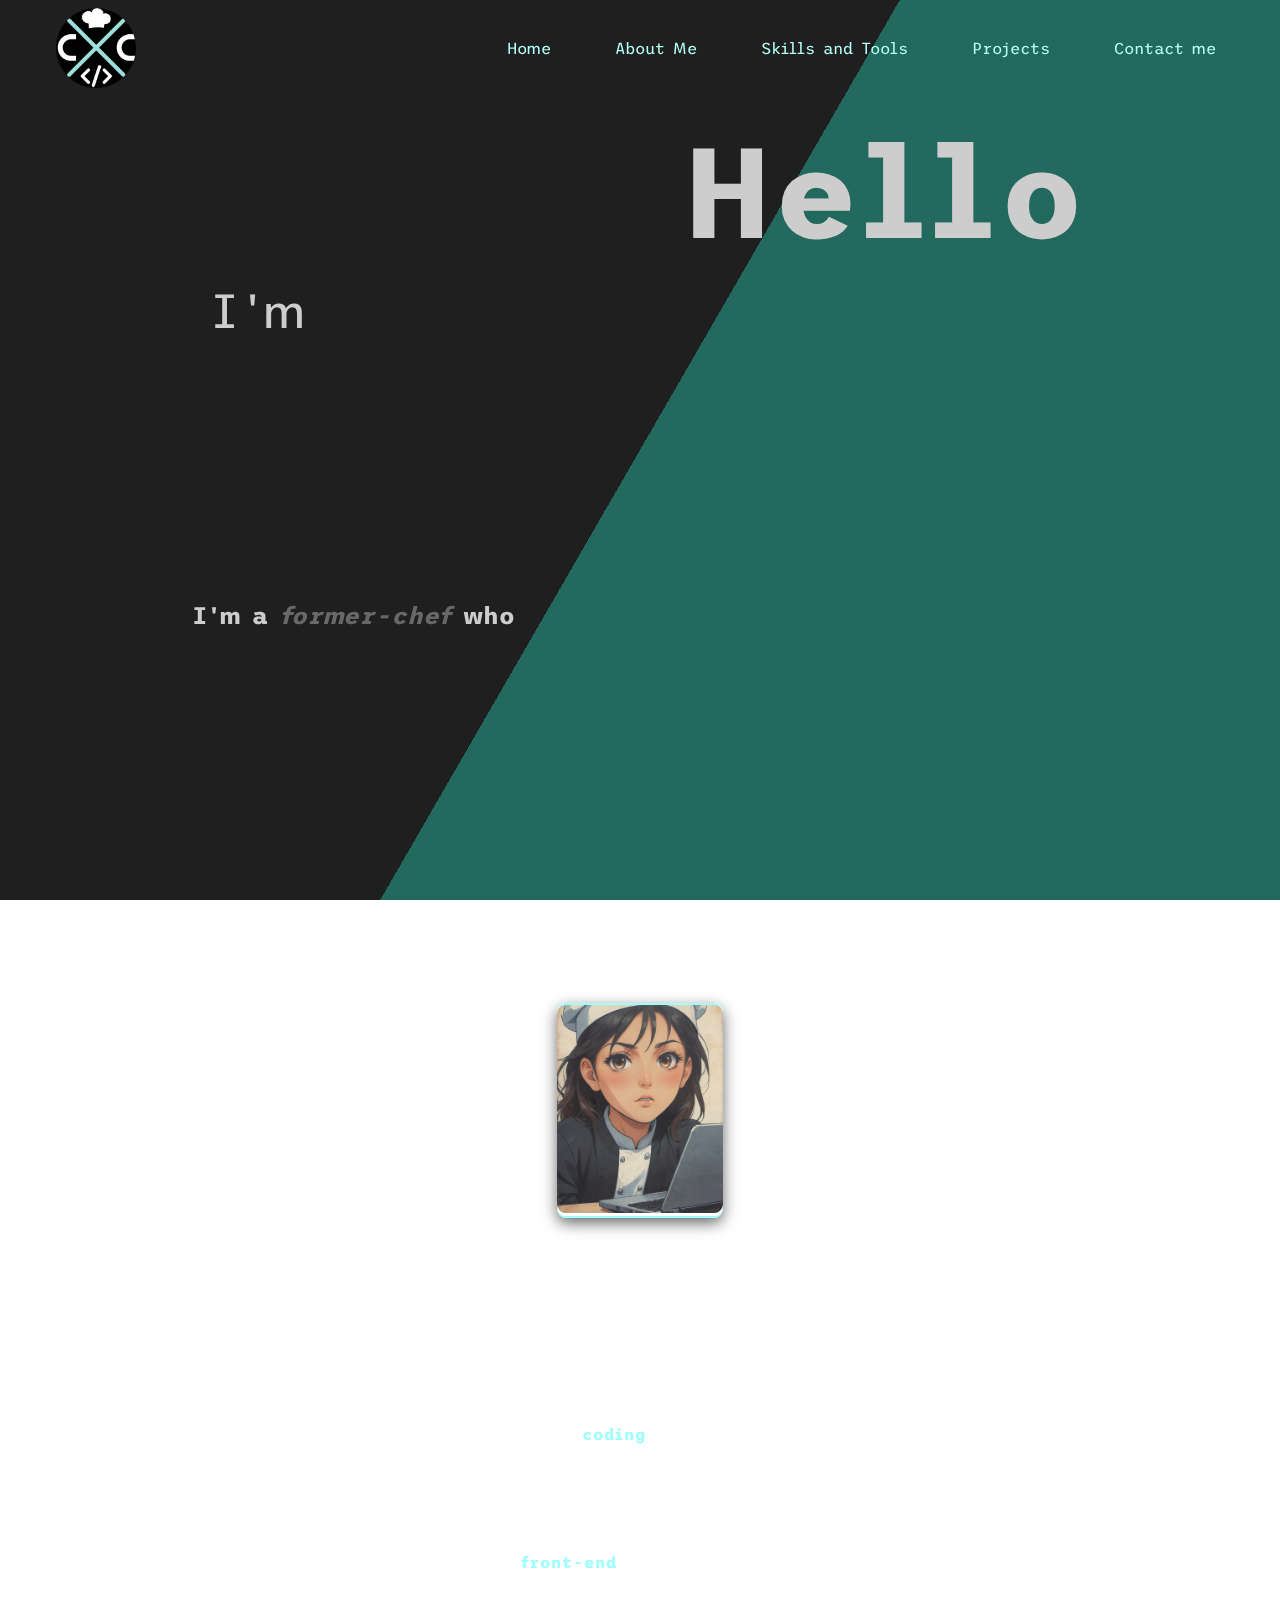
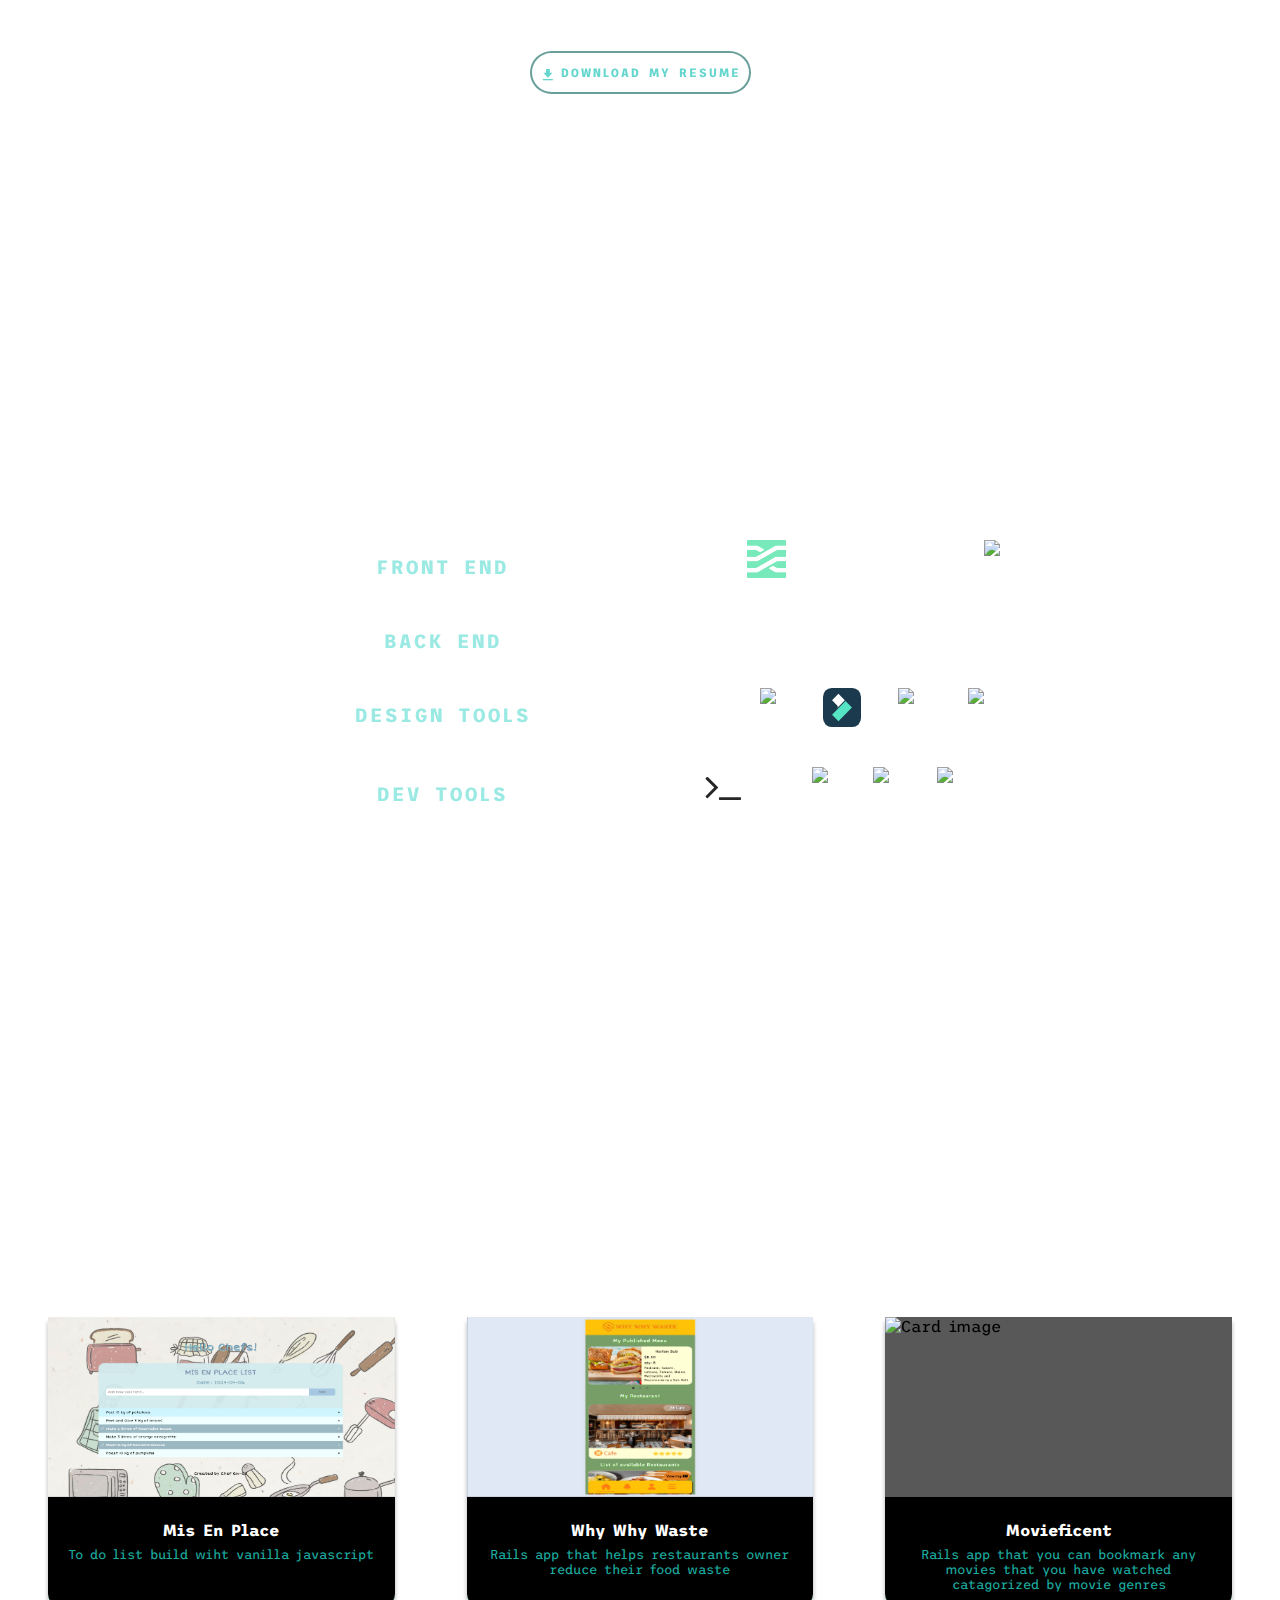
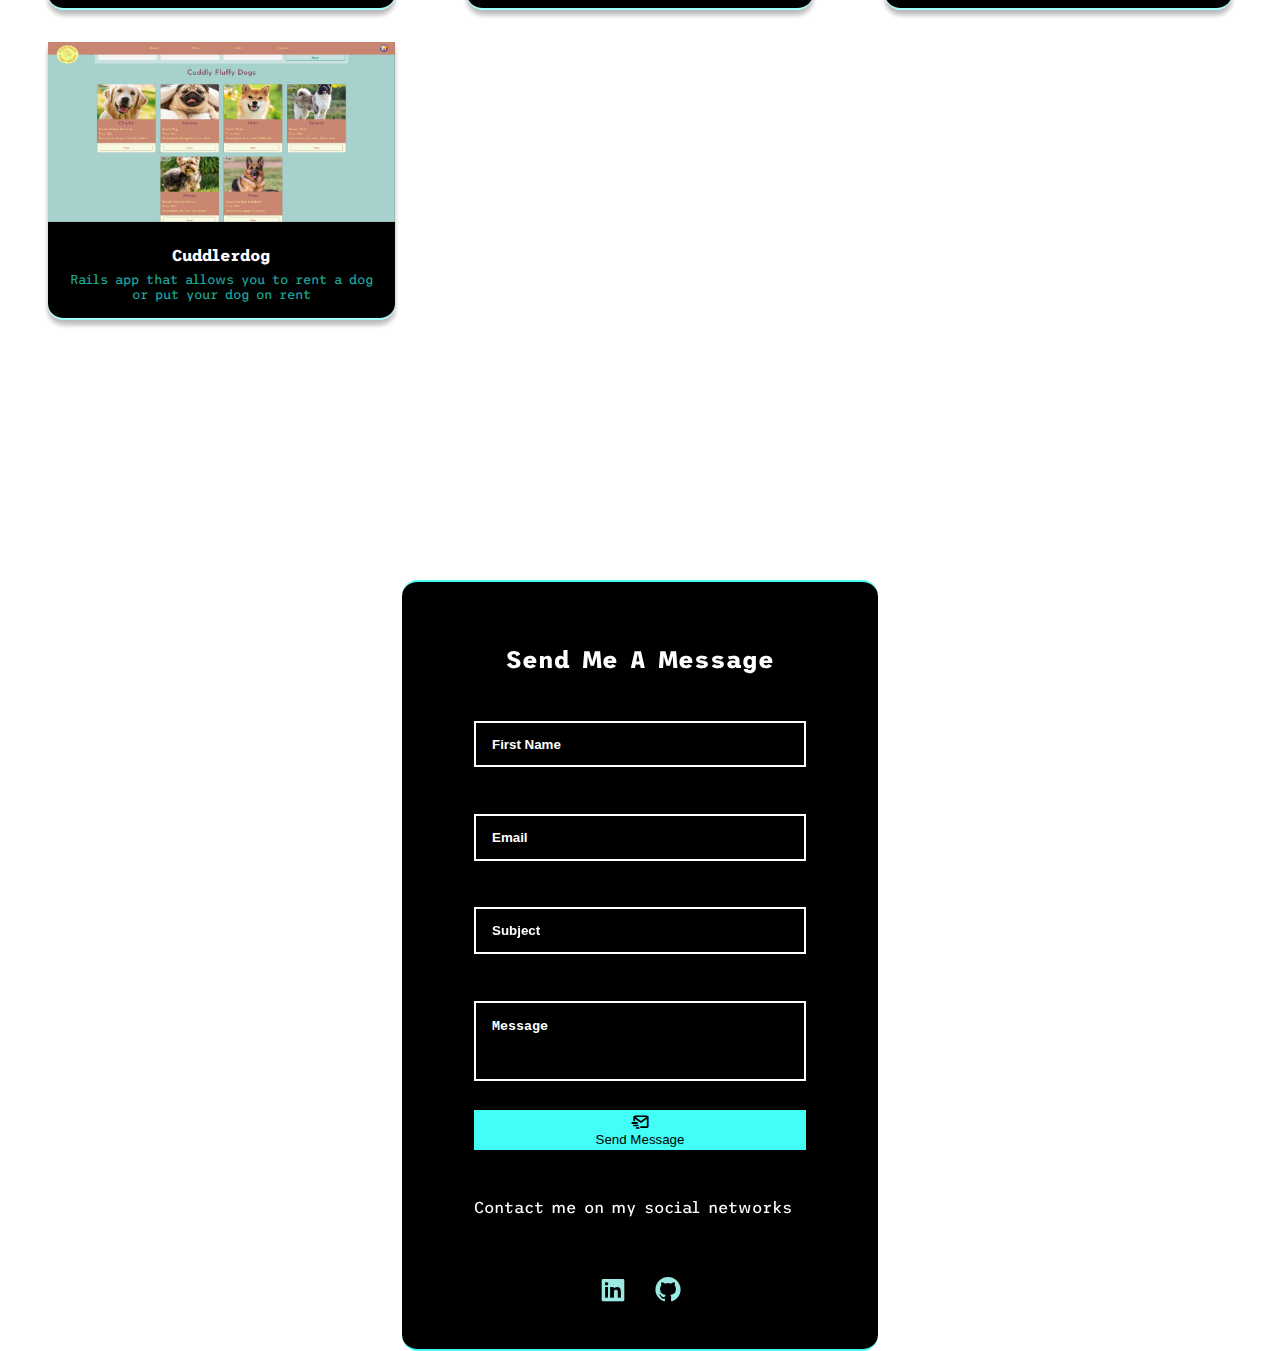
==== commit 77e73928: "changed intro syle" ====
--- a/index.html
+++ b/index.html
@@ -96,7 +96,7 @@
                 <div class="intro_content">
                   <p id="introduction">I had been a chef for almost 8 years, worked in Italian, Japanese and Modern Australian cuisines.
                   I love cooking, crafting from scratch, painting and learning about different cultures.
-                  <br><br>My new journey started when I began teaching myself how to code as a hobby, and soon realized that coding has become my newfound passion.
+                  <br><br>My new journey started when I began teaching myself how to code as a hobby, and soon realized that <strong style="color: #9ffffa">coding</strong> has become my newfound passion.
                   I also found that a chef and a software engineer share significant similarities as they both need creativity skills and technical skills.
                   <br><br>I am passionate about <strong style="color: #9ffffa">front-end</strong>, user experience and user interface design.</p>
                 <a href="./assets/resume/Chutima_Puthachon_resume_only.pdf" id="resume" download="chutima_resume" target="_blank"><i class='bx bxs-download'></i>Download my resume</a>
--- a/assets/css/style.css
+++ b/assets/css/style.css
@@ -1,5 +1,5 @@
 @import url('https://fonts.googleapis.com/css2?family=Martian+Mono:wght@100..800&family=Trispace:wght@100..800&display=swap');
-@import "font-awesome";
+/* @import "font-awesome"; */
 
 * {
   padding: 0;
@@ -14,9 +14,6 @@
 }
 
 body {
-  /* background-image: linear-gradient(#000000b5, rgba(2, 10, 10, 0.77)), url(/assets/images/bg1.jpg);
-  background-size: cover;
-  background-position: center; */
   font-family: "Trispace", sans-serif;
 }
 
@@ -159,7 +156,7 @@
   display: none;
 }
 
-/* INDEX */
+/**************************** INDEX ****************************/
 /* INTRODUCTION */
 .card:hover .img-top {
   display: inline;
@@ -457,7 +454,7 @@
   color: #9ae9e3;
 }
 
-/* SKILLS AND TOOLS */
+/**************************** SKILLS AND TOOLS ****************************/
 /* icon */
 
 i.bx.bxs-download {
@@ -534,7 +531,7 @@
   margin-top: 2px;
 }
 
-/* CONTACT ME */
+/**************************** CONTACT ME ****************************/
 .contact {
   padding-bottom: 0;
 }
@@ -545,21 +542,6 @@
 
 .contact_mail {
   background-color: #000000;
-  /* background-image: repeating-linear-gradient(
-      45deg,
-      hsla(312, 0%, 63%, 0.05) 0px,
-      hsla(312, 0%, 63%, 0.05) 10px,
-      transparent 10px,
-      transparent 100px
-    ),
-    repeating-linear-gradient(
-      90deg,
-      hsla(312, 0%, 63%, 0.05) 0px,
-      hsla(312, 0%, 63%, 0.05) 50px,
-      transparent 50px,
-      transparent 100px
-    ),
-    linear-gradient(90deg, hsl(80, 0%, 20%), hsl(80, 0%, 20%)); */
   border-top: #43fdf7 2px solid;
   border-bottom: #43fdf7  2px solid;
   padding: 2rem 4.5rem 2.5rem;
@@ -803,7 +785,7 @@
   margin: 2rem;
 }
 
-/* projects */
+/**************************** projects ****************************/
 div.card-deck {
   margin: 3rem;
   display: grid;
@@ -825,7 +807,6 @@
   display: block;
   transition: .5s ease;
   backface-visibility: hidden;
-  /* background-color: linear-gradient(90deg, rgba(255, 255, 255, 0.607),rgba(0, 0, 0, 0.364)); */
 }
 
 .middle {
@@ -912,21 +893,6 @@
   display: flex;
   border-bottom: 2px solid #9ffffa;
   background-color: #000000;
-  /* background-image: repeating-linear-gradient(
-      45deg,
-      hsla(312, 0%, 63%, 0.05) 0px,
-      hsla(312, 0%, 63%, 0.05) 10px,
-      transparent 10px,
-      transparent 100px
-    ),
-    repeating-linear-gradient(
-      90deg,
-      hsla(312, 0%, 63%, 0.05) 0px,
-      hsla(312, 0%, 63%, 0.05) 50px,
-      transparent 50px,
-      transparent 100px
-    ),
-    linear-gradient(90deg, hsl(80, 0%, 20%), hsl(80, 0%, 20%)); */
   padding: 1rem 1rem;
   flex-direction: column;
   align-items: center;
@@ -1338,7 +1304,7 @@
 
   .card-body {
     gap: .1rem;
-    height: 10vh;
+    height: 11vh;
   }
 }
 
@@ -1357,7 +1323,7 @@
   }
 
   div#intro_container {
-    height: 75vh;
+    height: 90vh;
   }
 
   h2#intro_name1.intro_name {
@@ -1431,11 +1397,18 @@
     font-size: 20px;
   }
 
+  #skills_heading {
+    font-size: 5vw;
+  }
+
+  #skill {
+    position: relative;
+    top: 5%;
+  }
+
   #projects {
-    display: flex;
-    justify-content: flex-start;
-    position: relative;
-    top: 20%;
+    position: relative;
+    top: 30%;
   }
 
   .card-title {
@@ -1460,12 +1433,12 @@
 
   .card-body {
     gap: .2rem;
-    height: 8vh;
+    height: 11vh;
     padding: 0.3rem 0.3rem;
   }
 
   .contact_title {
-    margin-top: 4rem;
+    margin-top: 2rem;
     font-size: 1.2rem;
     text-align: center;
   }
@@ -1474,6 +1447,10 @@
     padding: 0rem 2.5rem 0.5rem;
     margin-bottom: 1rem;
   }
+
+  .contact_container {
+    margin-top: 18em;
+}
 }
 
 /* ------------------------------------------------------- */
@@ -1524,9 +1501,9 @@
     top: 15%;
   }
 
-  #skills {
+  /* #skills {
     display: flex;
-  }
+  } */
 
   #skills_heading {
     font-size: 6vw;
@@ -1534,6 +1511,13 @@
 
   .skills-section > h3 {
     font-size: 0.6rem;
+  }
+
+  #projects {
+    display: flex;
+    justify-content: flex-end;
+    position: relative;
+    top: 45%;
   }
 
   .projects_subtitle {
@@ -1551,9 +1535,9 @@
     border-radius: .5rem;
   }
 
-  .skills {
-    position: relative;
-    top: 12rem;
+  #skills {
+    position: relative;
+    top: 10%;
   }
 
   div.card-deck {
@@ -1567,12 +1551,21 @@
   .scroll-container_contact {
     display: flex;
     align-items: center;
+    margin-top: 15rem;
   }
 
   .contact_title {
     margin-top: 2rem;
     font-size: 1rem;
   }
+
+  .card-body {
+    height: 12vh;
+  }
+
+  /* .contact_container {
+    margin-top: 12rem;
+  } */
 }
 
 
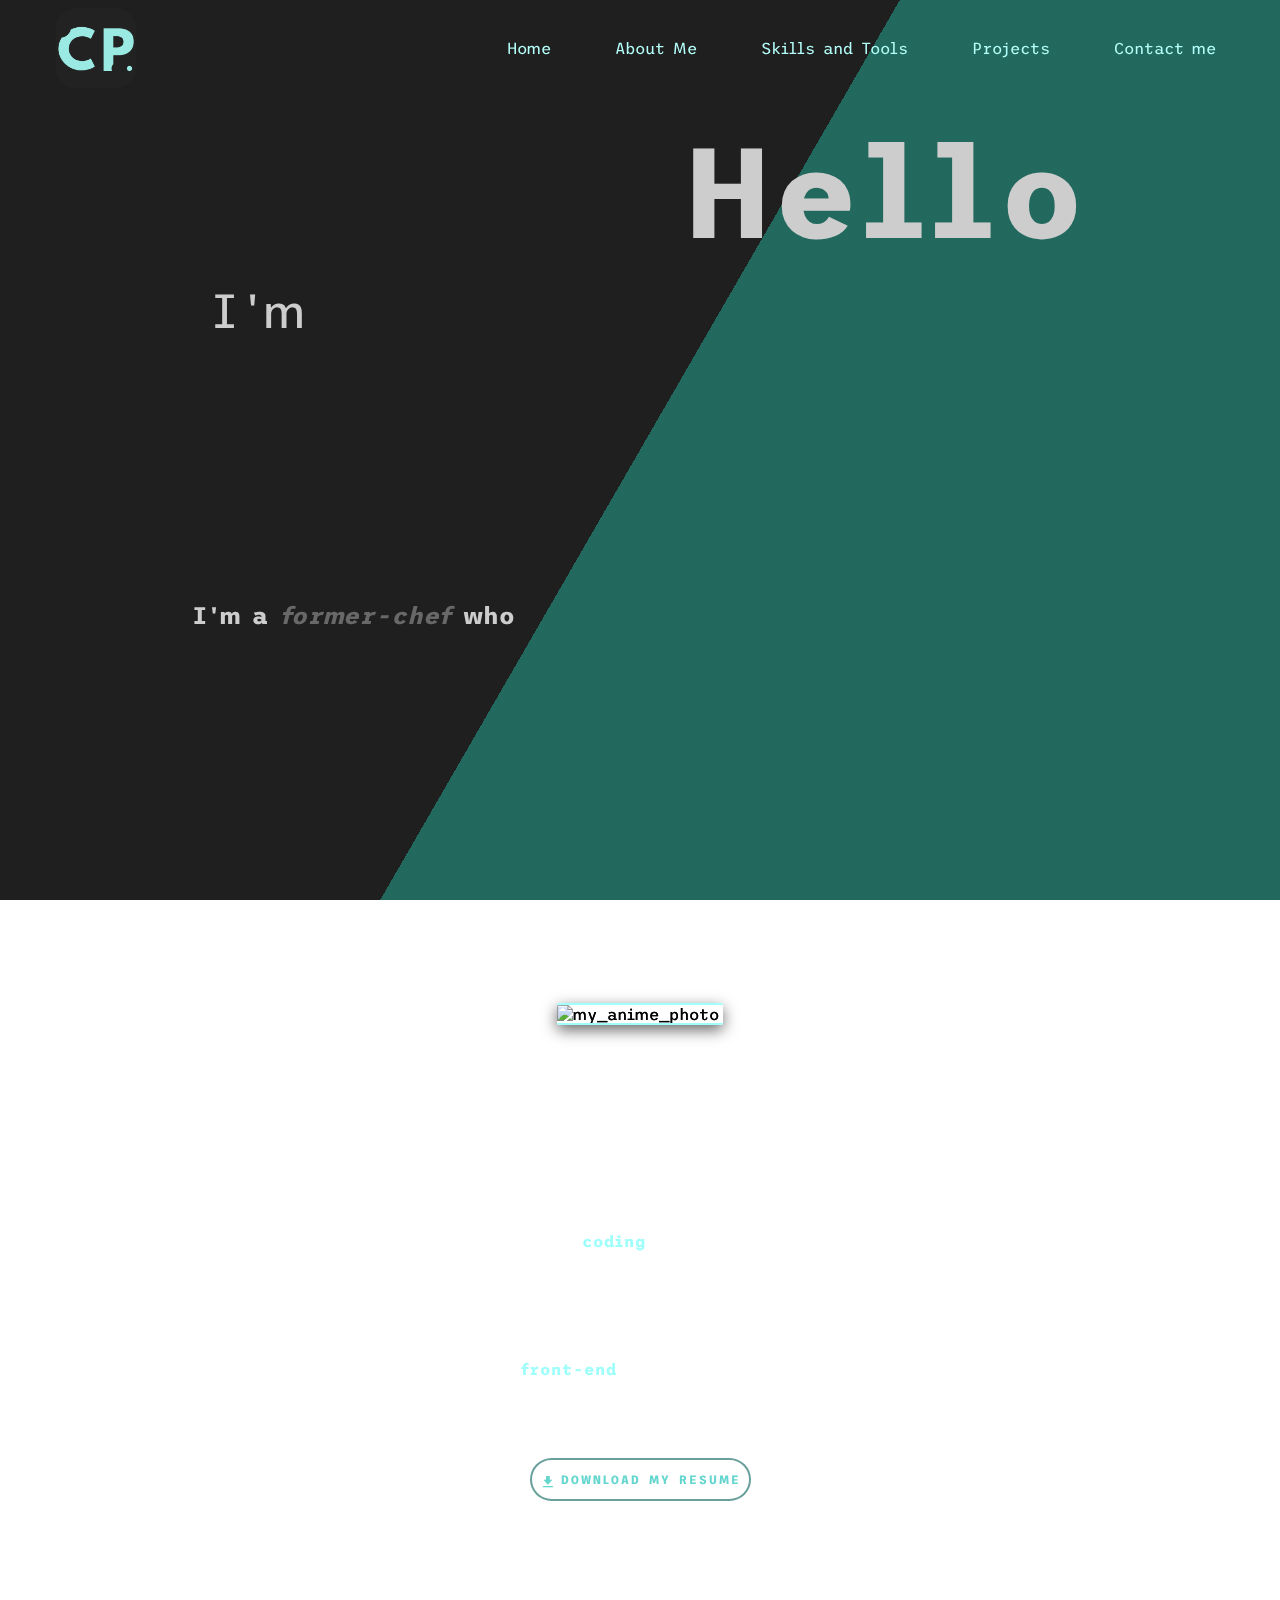
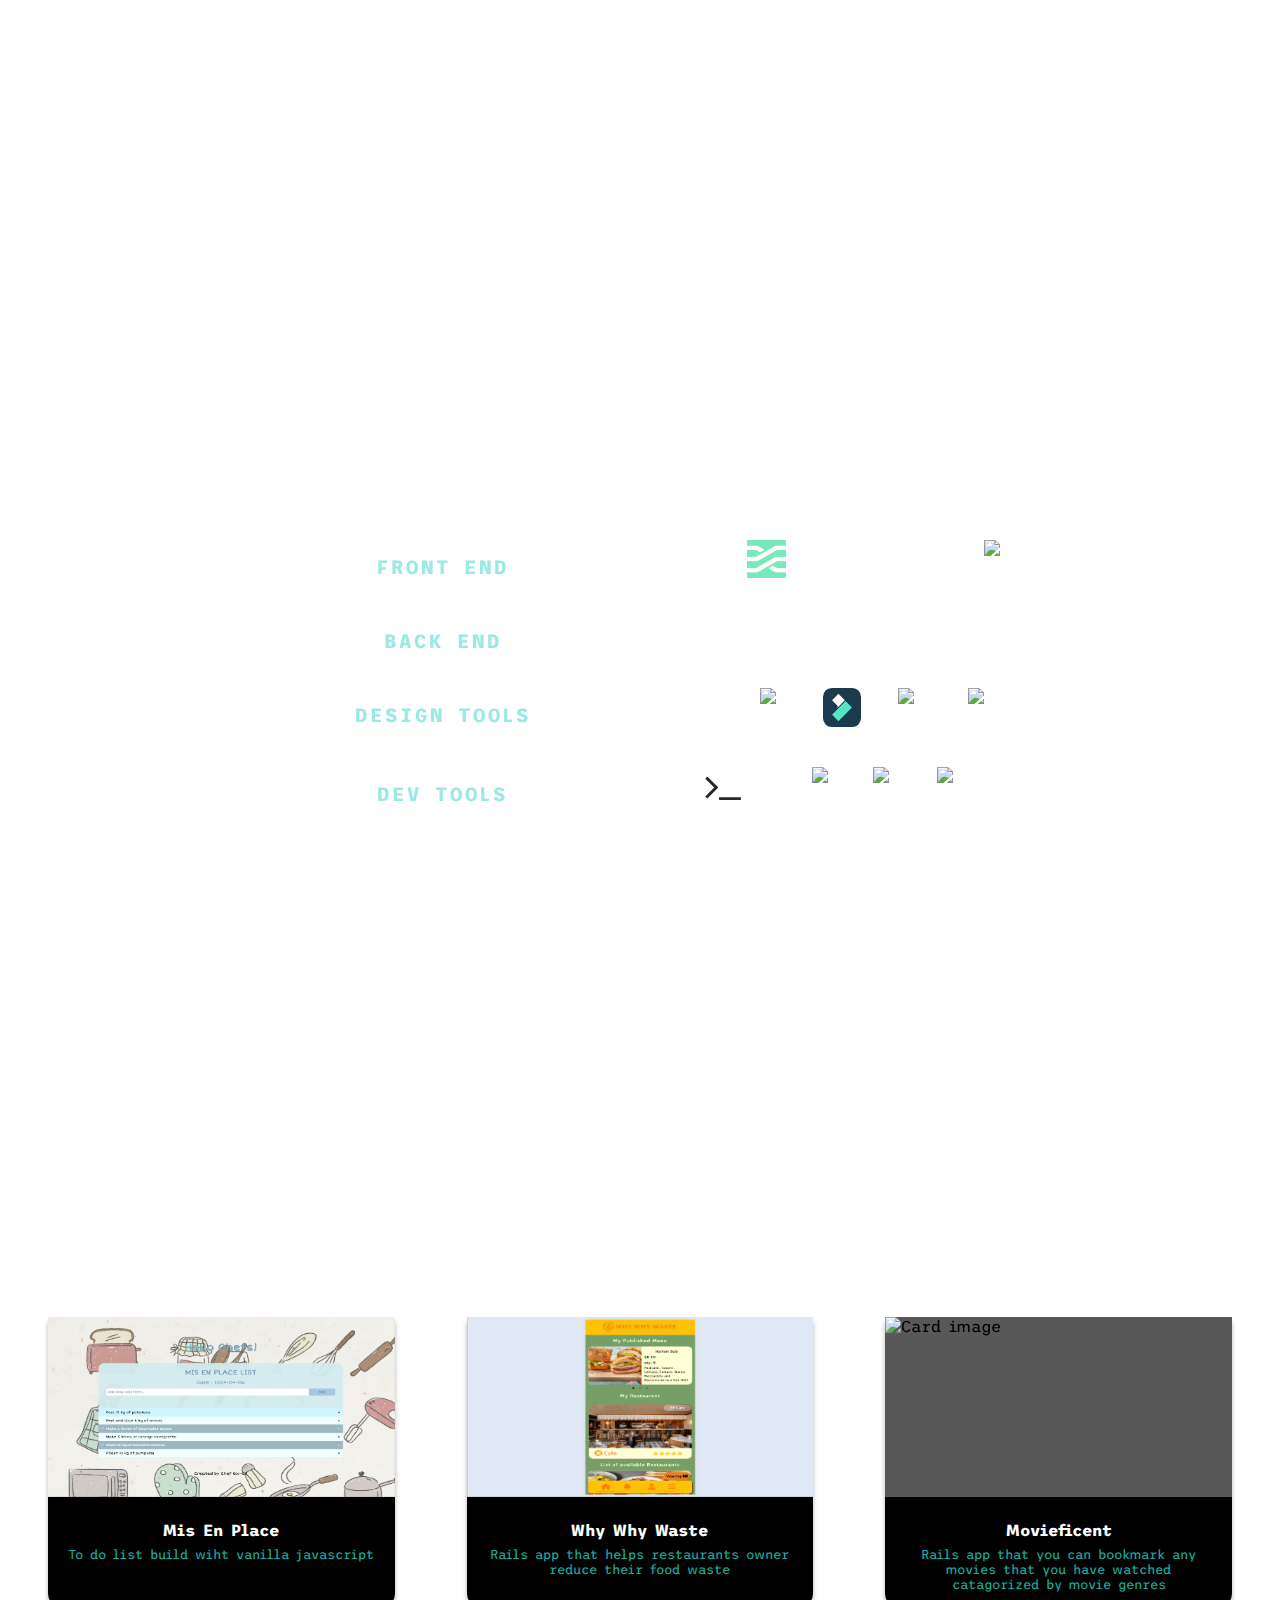
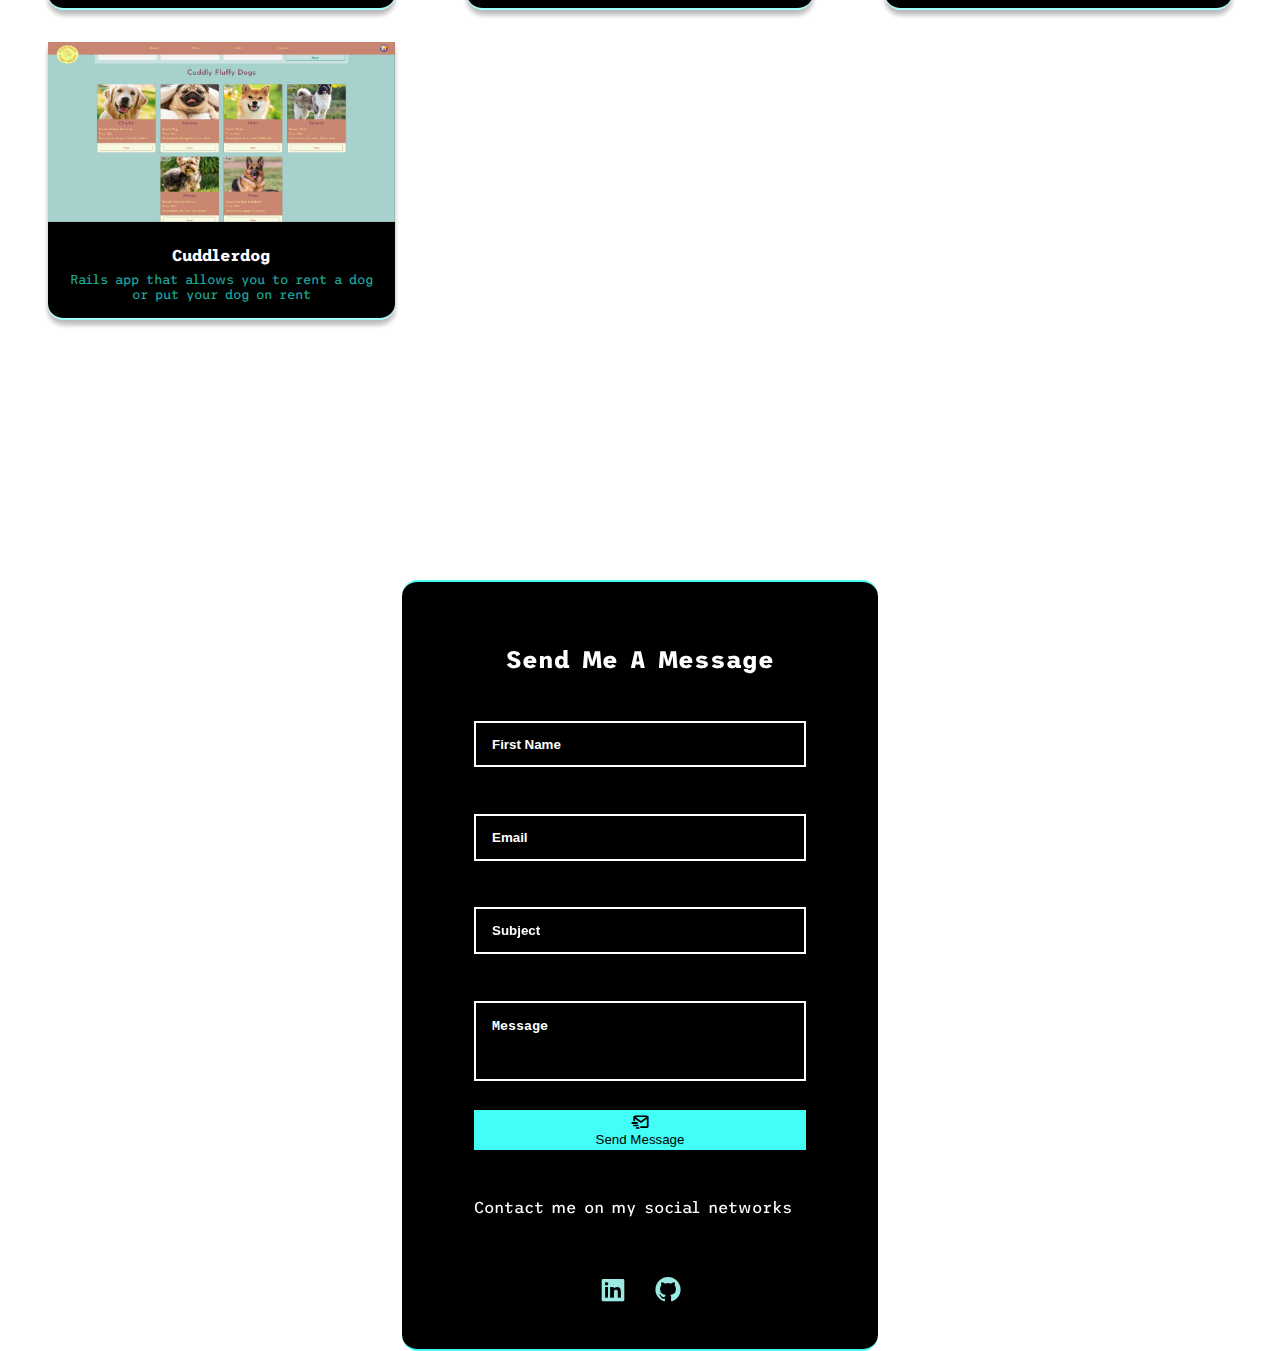
==== commit 2252ee7c: "changed logo and photo" ====
--- a/index.html
+++ b/index.html
@@ -21,7 +21,7 @@
     <i class='bx bx-menu' id="menu-icon"></i>
     <i class='bx bx-x' id="close-icon"></i>
   </label>
-  <div class="logo"><a href="#page-1" id="logo"><img id="logo" src="./assets/images/2.png" alt="logo"></a></div>
+  <div class="logo"><a href="#page-1" id="logo"><img id="logo" src="./assets/images/logo.png" alt="logo"></a></div>
   <nav class="navbar">
       <ul class="links">
         <li><a href="#page-1" style="--i:0;">Home</a></li>
--- a/assets/css/style.css
+++ b/assets/css/style.css
@@ -101,7 +101,7 @@
 
 #logo {
   width: 80px;
-  border-radius: 50%;
+  border-radius: 25%;
   margin: 0 1.5rem;
 }
 
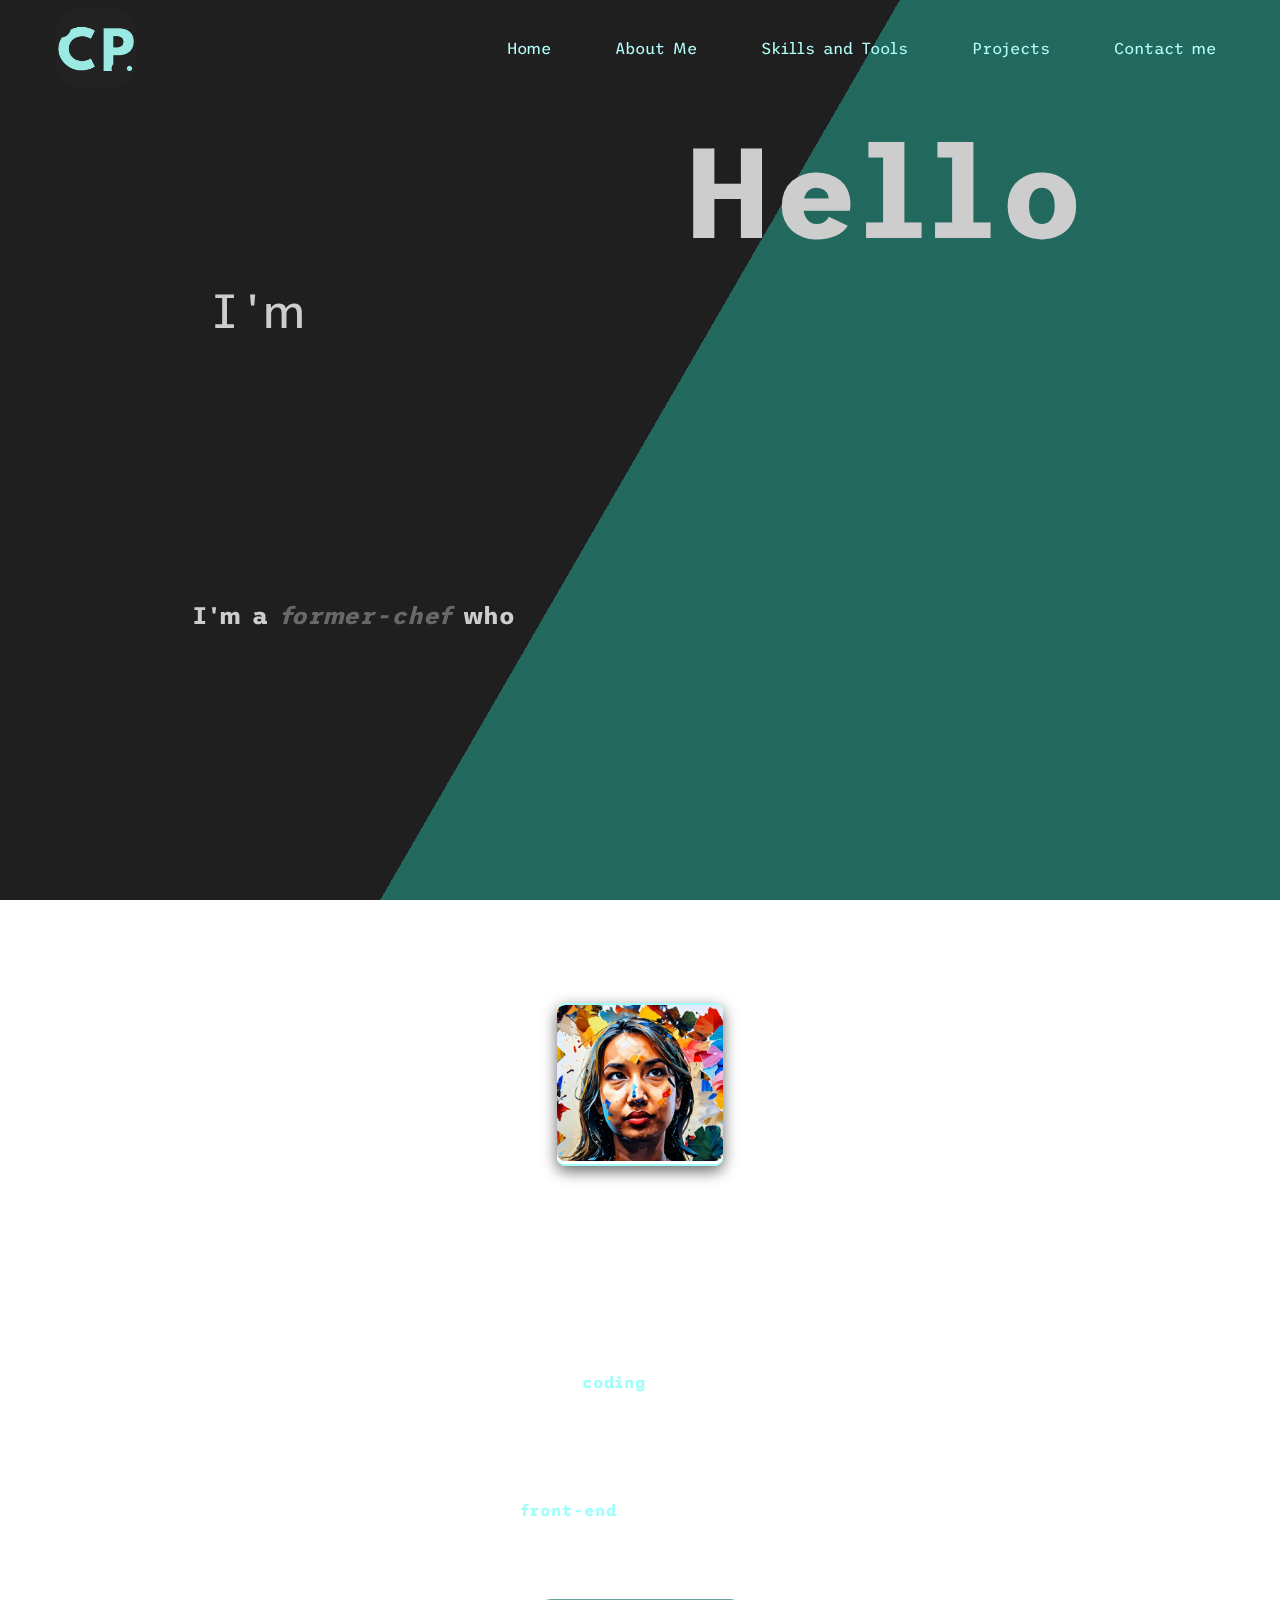
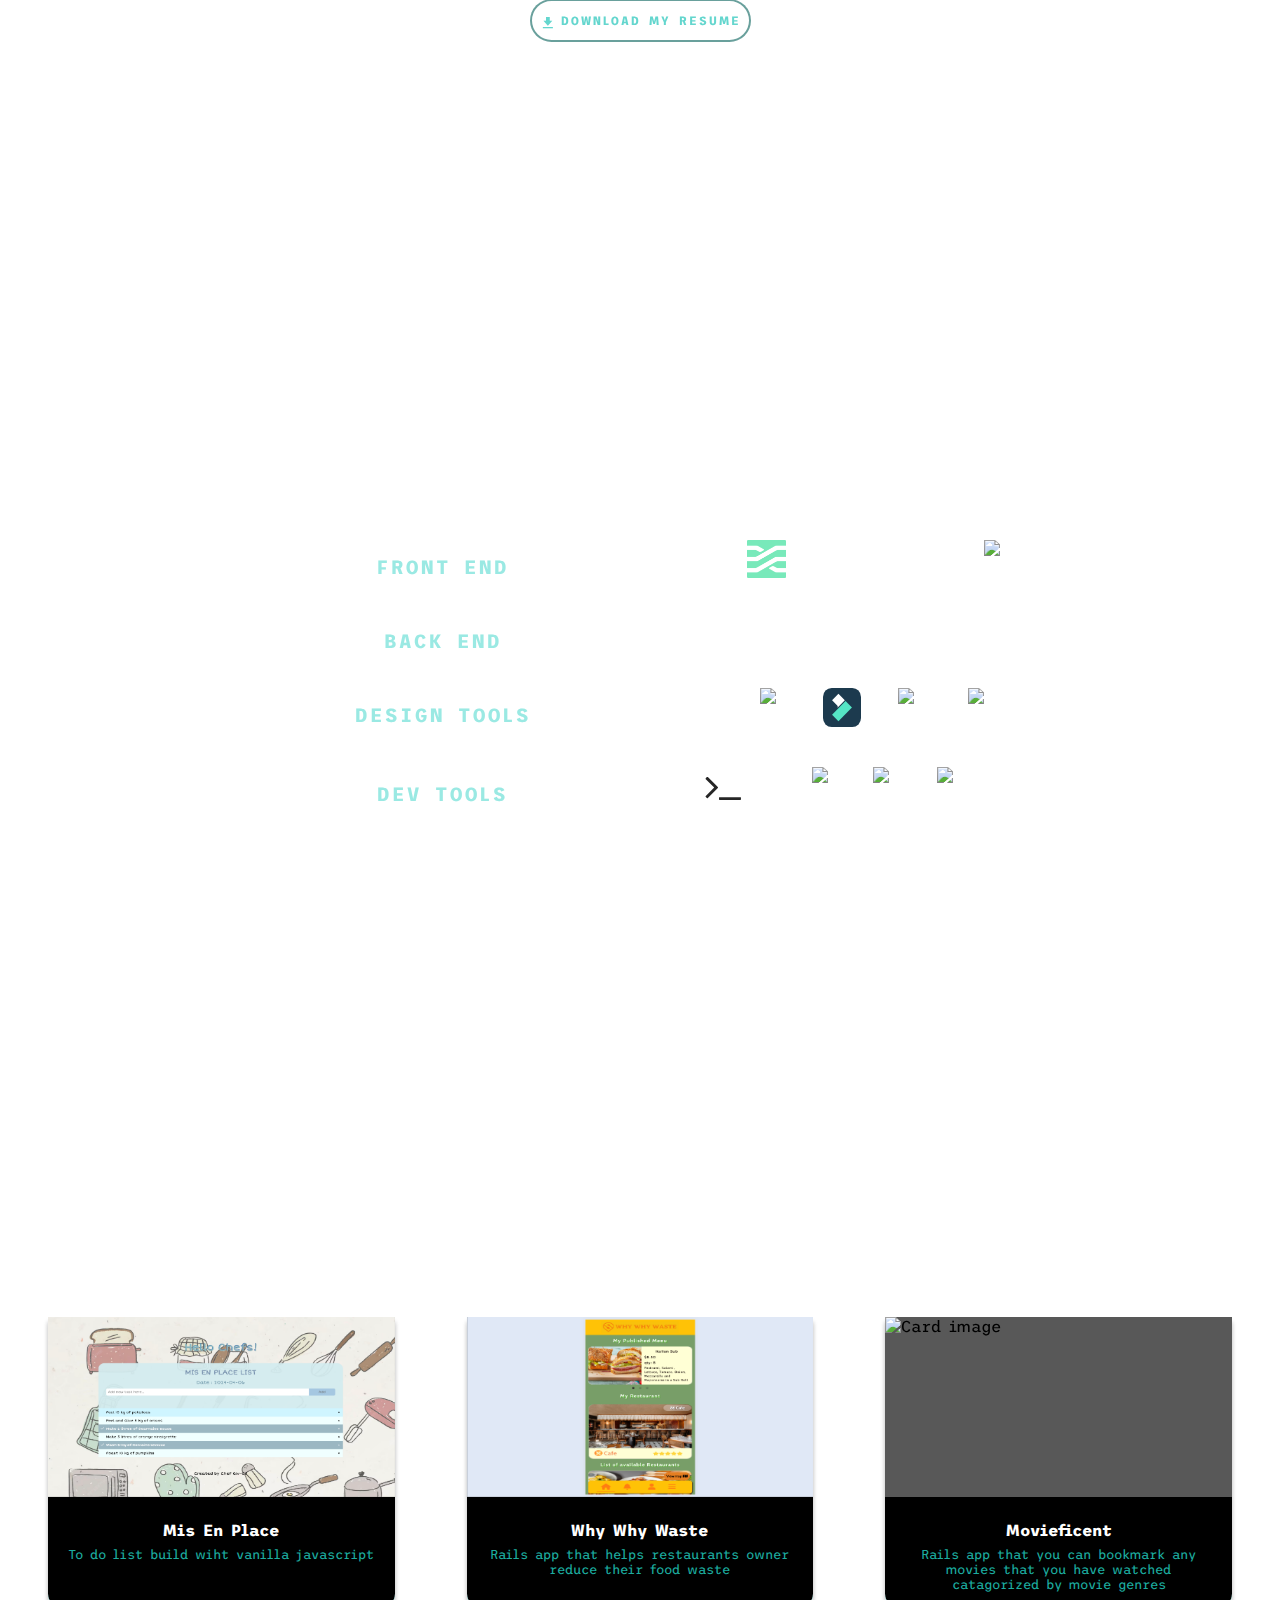
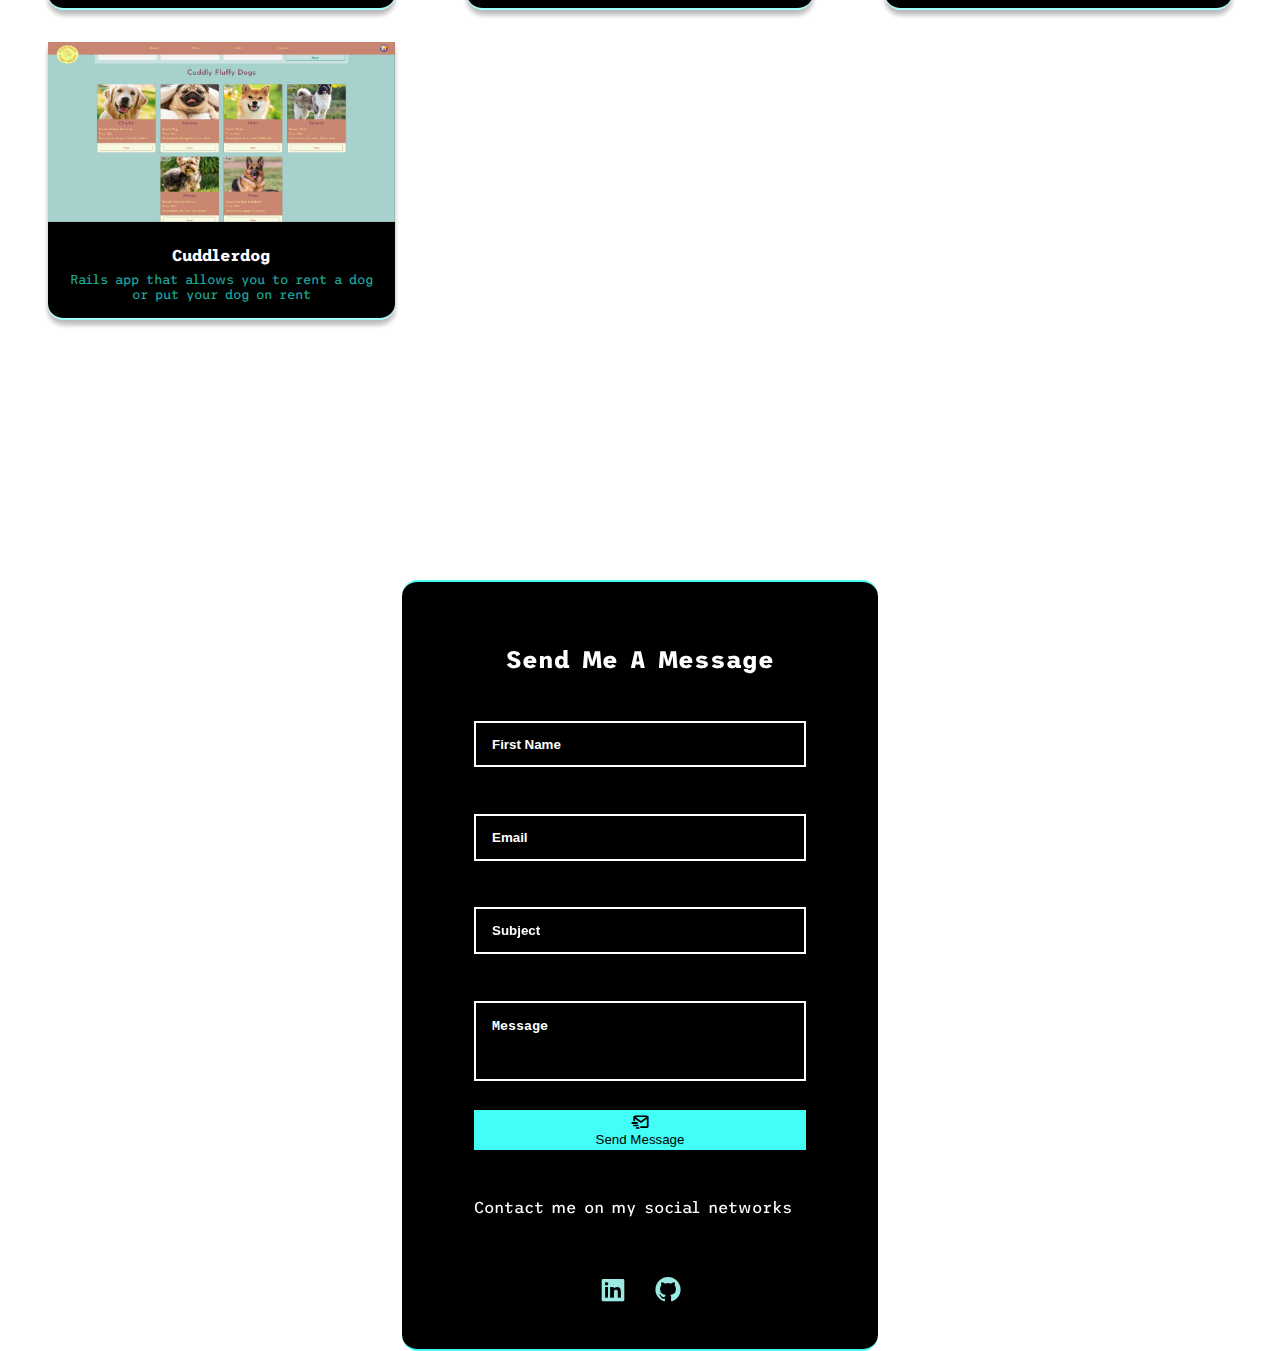
==== commit 10375f1a: "removed unnecessary files" ====
--- a/index.html
+++ b/index.html
@@ -88,8 +88,8 @@
 
               <div class="container_float">
                 <div class="avatar">
-                    <img id="my_photo" src="./assets/images/anime.png" alt="my_anime_photo"/>
-                    <img id="my_photo_after" src="./assets/images/anime2.png" alt="my_anime_photo"/>
+                    <img id="my_photo" src="./assets/images/my_photo.jpg" alt="my_photo"/>
+                    <!-- <img id="my_photo_after" src="./assets/images/anime2.png" alt="my_anime_photo"/> -->
                   </a>
                 </div>
 
--- a/assets/css/style.css
+++ b/assets/css/style.css
@@ -347,7 +347,7 @@
 	animation: float 5s ease-in-out infinite;
 }
 
-.avatar img:first-child {
+/* .avatar img:first-child {
   position: absolute;
   display:inline-block;
 }
@@ -360,7 +360,7 @@
   animation-name: fade;
   animation-iteration-count: infinite;
   animation-duration: 8s;
-}
+} */
 
 @-webkit-keyframes fade {
   0% {opacity: 0;}
@@ -424,10 +424,10 @@
   border-radius: 5%;
 }
 
-img#my_photo_after {
+/* img#my_photo_after {
   width: 13vw;
   border-radius: 5%;
-}
+} */
 
 #introduction {
   width: 65vw;
